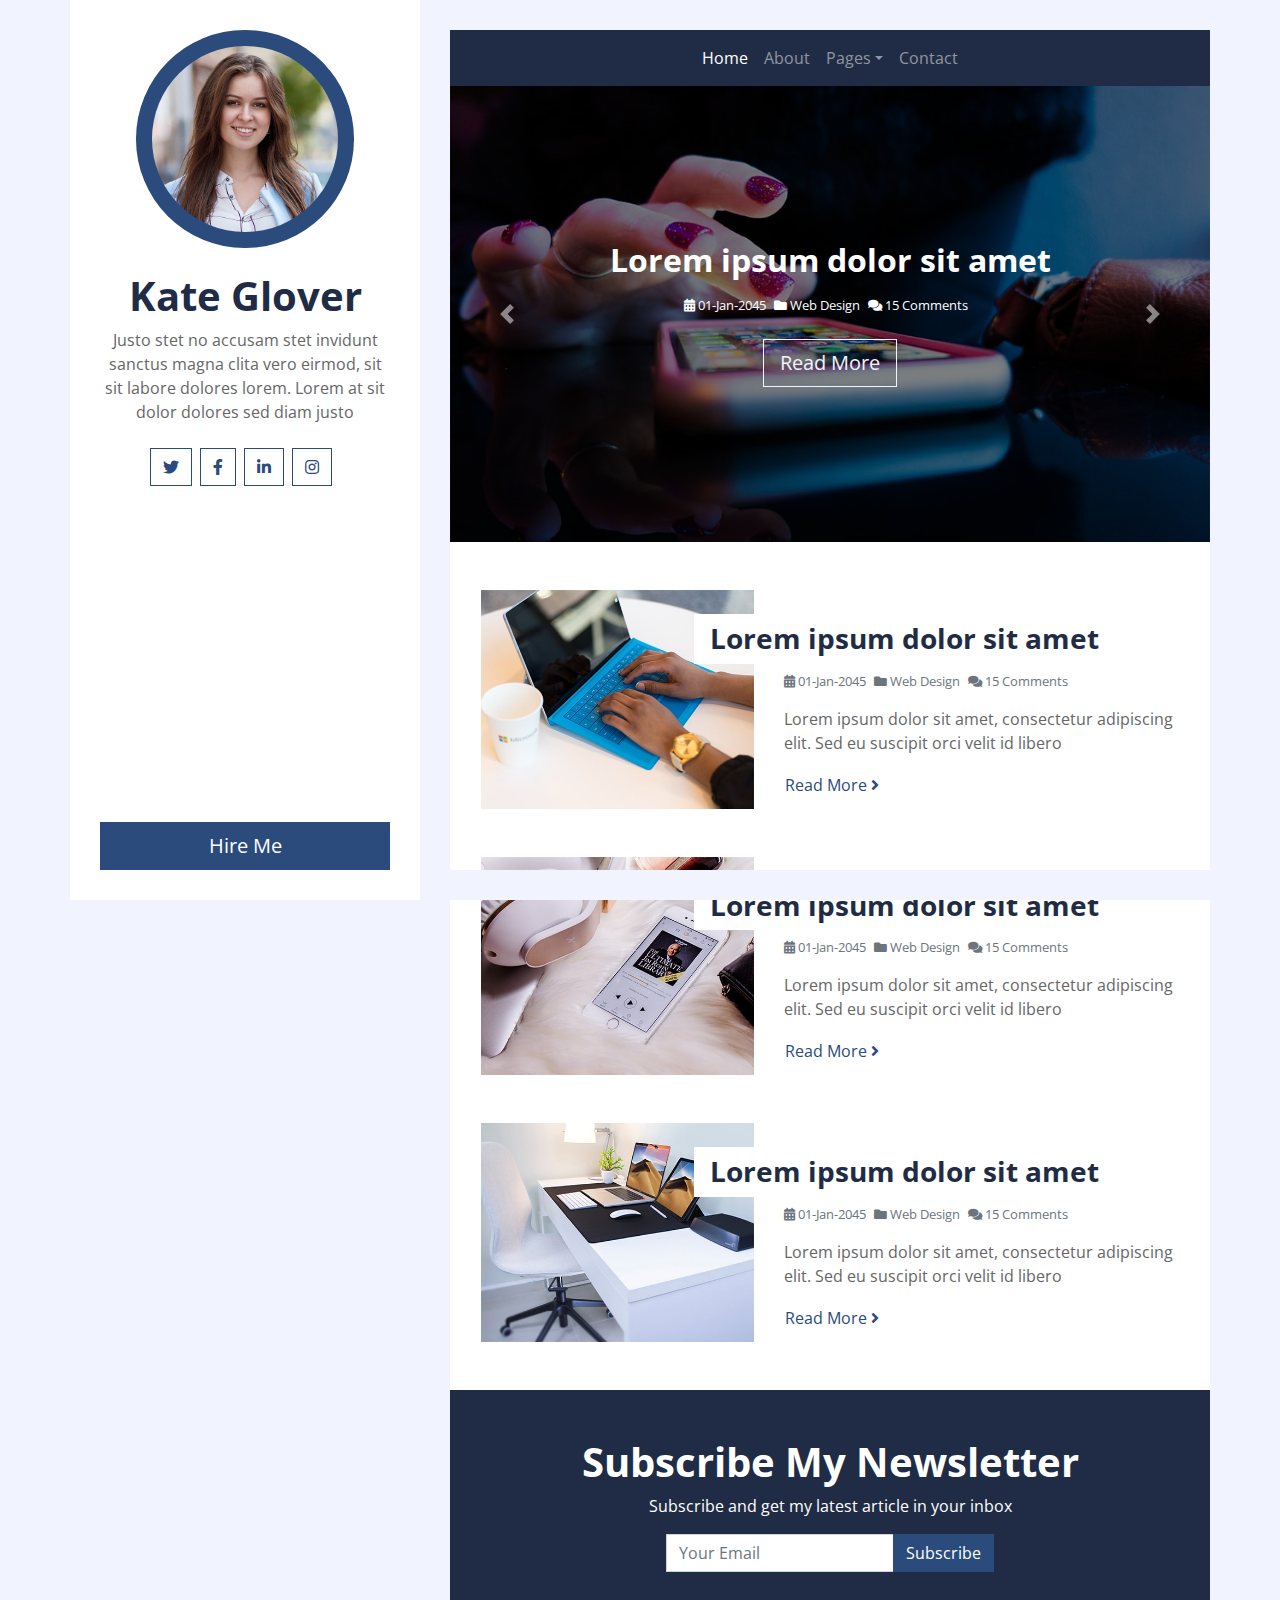
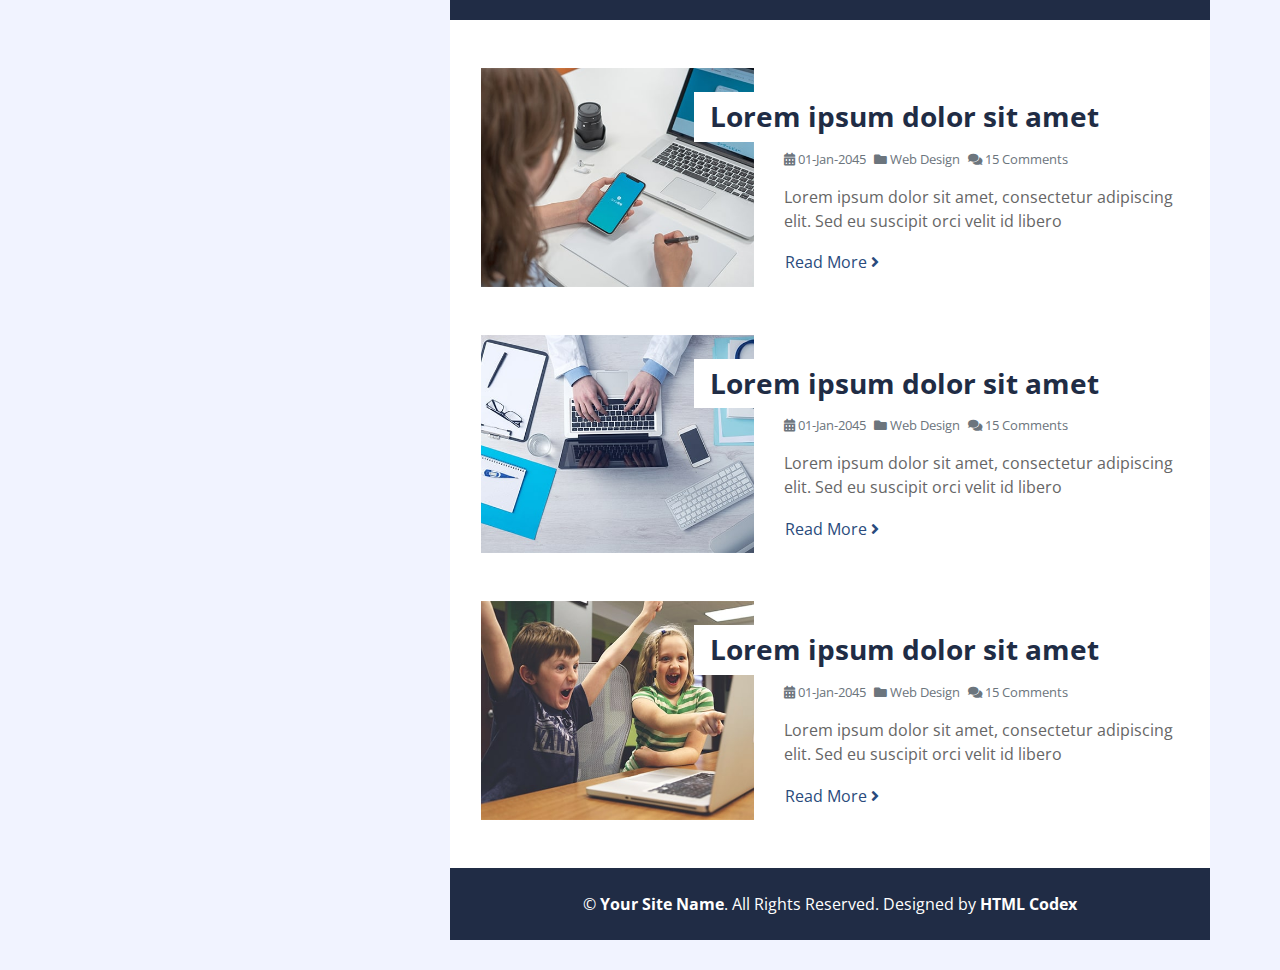
==== index.html @ 056e9a0b "Initial Commit" ====
<!DOCTYPE html>
<html lang="en">
    <head>
        <meta charset="utf-8">
        <title>Bloggy - Personal Blog Template</title>
        <meta content="width=device-width, initial-scale=1.0" name="viewport">
        <meta content="Free Website Template" name="keywords">
        <meta content="Free Website Template" name="description">

        <!-- Favicon -->
        <link href="img/favicon.ico" rel="icon">

        <!-- Google Fonts -->
        <link href="https://fonts.googleapis.com/css2?family=Open+Sans:300;400;600;700;800&display=swap" rel="stylesheet">

        <!-- Font Awesome -->
        <link href="https://cdnjs.cloudflare.com/ajax/libs/font-awesome/5.10.0/css/all.min.css" rel="stylesheet">

        <!-- Customized Bootstrap Stylesheet -->
        <link href="css/style.css" rel="stylesheet">
    </head>

    <body>
        <div class="wrapper">
            <div class="sidebar">
                <div class="sidebar-text d-flex flex-column h-100 justify-content-center text-center">
                    <img class="mx-auto d-block w-75 bg-primary img-fluid rounded-circle mb-4 p-3" src="img/profile.jpg" alt="Image">
                    <h1 class="font-weight-bold">Kate Glover</h1>
                    <p class="mb-4">
                        Justo stet no accusam stet invidunt sanctus magna clita vero eirmod, sit sit labore dolores lorem. Lorem at sit dolor dolores sed diam justo
                    </p>
                    <div class="d-flex justify-content-center mb-5">
                        <a class="btn btn-outline-primary mr-2" href="#"><i class="fab fa-twitter"></i></a>
                        <a class="btn btn-outline-primary mr-2" href="#"><i class="fab fa-facebook-f"></i></a>
                        <a class="btn btn-outline-primary mr-2" href="#"><i class="fab fa-linkedin-in"></i></a>
                        <a class="btn btn-outline-primary mr-2" href="#"><i class="fab fa-instagram"></i></a>
                    </div>
                    <a href="" class="btn btn-lg btn-block btn-primary mt-auto">Hire Me</a>
                </div>
                <div class="sidebar-icon d-flex flex-column h-100 justify-content-center text-right">
                    <i class="fas fa-2x fa-angle-double-right text-primary"></i>
                </div>
            </div>
            <div class="content">
                <!-- Navbar Start -->
                <div class="container p-0">
                    <nav class="navbar navbar-expand-lg bg-secondary navbar-dark">
                        <a href="" class="navbar-brand d-block d-lg-none">Navigation</a>
                        <button type="button" class="navbar-toggler" data-toggle="collapse" data-target="#navbarCollapse">
                            <span class="navbar-toggler-icon"></span>
                        </button>
                        <div class="collapse navbar-collapse justify-content-between" id="navbarCollapse">
                            <div class="navbar-nav m-auto">
                                <a href="index.html" class="nav-item nav-link active">Home</a>
                                <a href="about.html" class="nav-item nav-link">About</a>
                                <div class="nav-item dropdown">
                                    <a href="#" class="nav-link dropdown-toggle" data-toggle="dropdown">Pages</a>
                                    <div class="dropdown-menu">
                                        <a href="blog.html" class="dropdown-item">Blog Grid</a>
                                        <a href="single.html" class="dropdown-item">Blog Detail</a>
                                    </div>
                                </div>
                                <a href="contact.html" class="nav-item nav-link">Contact</a>
                            </div>
                        </div>
                    </nav>
                </div>
                <!-- Navbar End -->
                
                <!-- Carousel Start -->
                <div class="container p-0">
                    <div id="blog-carousel" class="carousel slide" data-ride="carousel">
                        <div class="carousel-inner">
                            <div class="carousel-item active">
                                <img class="w-100" src="img/carousel-1.jpg" alt="Image">
                                <div class="carousel-caption d-flex flex-column align-items-center justify-content-center">
                                    <h2 class="mb-3 text-white font-weight-bold">Lorem ipsum dolor sit amet</h2>
                                    <div class="d-flex text-white">
                                        <small class="mr-2"><i class="fa fa-calendar-alt"></i> 01-Jan-2045</small>
                                        <small class="mr-2"><i class="fa fa-folder"></i> Web Design</small>
                                        <small class="mr-2"><i class="fa fa-comments"></i> 15 Comments</small>
                                    </div>
                                    <a href="" class="btn btn-lg btn-outline-light mt-4">Read More</a>
                                </div>
                            </div>
                            <div class="carousel-item">
                                <img class="w-100" src="img/carousel-2.jpg" alt="Image">
                                <div class="carousel-caption d-flex flex-column align-items-center justify-content-center">
                                    <h2 class="text-white font-weight-bold">Lorem ipsum dolor sit amet</h2>
                                    <div class="d-flex">
                                        <small class="mr-2"><i class="fa fa-calendar-alt"></i> 01-Jan-2045</small>
                                        <small class="mr-2"><i class="fa fa-folder"></i> Web Design</small>
                                        <small class="mr-2"><i class="fa fa-comments"></i> 15 Comments</small>
                                    </div>
                                    <a href="" class="btn btn-lg btn-outline-light mt-4">Read More</a>
                                </div>
                            </div>
                            <div class="carousel-item">
                                <img class="w-100" src="img/carousel-3.jpg" alt="Image">
                                <div class="carousel-caption d-flex flex-column align-items-center justify-content-center">
                                    <h2 class="text-white font-weight-bold">Lorem ipsum dolor sit amet</h2>
                                    <div class="d-flex">
                                        <small class="mr-2"><i class="fa fa-calendar-alt"></i> 01-Jan-2045</small>
                                        <small class="mr-2"><i class="fa fa-folder"></i> Web Design</small>
                                        <small class="mr-2"><i class="fa fa-comments"></i> 15 Comments</small>
                                    </div>
                                    <a href="" class="btn btn-lg btn-outline-light mt-4">Read More</a>
                                </div>
                            </div>
                        </div>
                        <a class="carousel-control-prev" href="#blog-carousel" data-slide="prev">
                            <span class="carousel-control-prev-icon"></span>
                        </a>
                        <a class="carousel-control-next" href="#blog-carousel" data-slide="next">
                            <span class="carousel-control-next-icon"></span>
                        </a>
                    </div>
                </div>
                <!-- Carousel End -->
                
                
                <!-- Blog List Start -->
                <div class="container bg-white pt-5">
                    <div class="row blog-item px-3 pb-5">
                        <div class="col-md-5">
                            <img class="img-fluid mb-4 mb-md-0" src="img/blog-1.jpg" alt="Image">
                        </div>
                        <div class="col-md-7">
                            <h3 class="mt-md-4 px-md-3 mb-2 py-2 bg-white font-weight-bold">Lorem ipsum dolor sit amet</h3>
                            <div class="d-flex mb-3">
                                <small class="mr-2 text-muted"><i class="fa fa-calendar-alt"></i> 01-Jan-2045</small>
                                <small class="mr-2 text-muted"><i class="fa fa-folder"></i> Web Design</small>
                                <small class="mr-2 text-muted"><i class="fa fa-comments"></i> 15 Comments</small>
                            </div>
                            <p>
                                Lorem ipsum dolor sit amet, consectetur adipiscing elit. Sed eu suscipit orci velit id libero
                            </p>
                            <a class="btn btn-link p-0" href="">Read More <i class="fa fa-angle-right"></i></a>
                        </div>
                    </div>
                    <div class="row blog-item px-3 pb-5">
                        <div class="col-md-5">
                            <img class="img-fluid mb-4 mb-md-0" src="img/blog-2.jpg" alt="Image">
                        </div>
                        <div class="col-md-7">
                            <h3 class="mt-md-4 px-md-3 mb-2 py-2 bg-white font-weight-bold">Lorem ipsum dolor sit amet</h3>
                            <div class="d-flex mb-3">
                                <small class="mr-2 text-muted"><i class="fa fa-calendar-alt"></i> 01-Jan-2045</small>
                                <small class="mr-2 text-muted"><i class="fa fa-folder"></i> Web Design</small>
                                <small class="mr-2 text-muted"><i class="fa fa-comments"></i> 15 Comments</small>
                            </div>
                            <p>
                                Lorem ipsum dolor sit amet, consectetur adipiscing elit. Sed eu suscipit orci velit id libero
                            </p>
                            <a class="btn btn-link p-0" href="">Read More <i class="fa fa-angle-right"></i></a>
                        </div>
                    </div>
                    <div class="row blog-item px-3 pb-5">
                        <div class="col-md-5">
                            <img class="img-fluid mb-4 mb-md-0" src="img/blog-3.jpg" alt="Image">
                        </div>
                        <div class="col-md-7">
                            <h3 class="mt-md-4 px-md-3 mb-2 py-2 bg-white font-weight-bold">Lorem ipsum dolor sit amet</h3>
                            <div class="d-flex mb-3">
                                <small class="mr-2 text-muted"><i class="fa fa-calendar-alt"></i> 01-Jan-2045</small>
                                <small class="mr-2 text-muted"><i class="fa fa-folder"></i> Web Design</small>
                                <small class="mr-2 text-muted"><i class="fa fa-comments"></i> 15 Comments</small>
                            </div>
                            <p>
                                Lorem ipsum dolor sit amet, consectetur adipiscing elit. Sed eu suscipit orci velit id libero
                            </p>
                            <a class="btn btn-link p-0" href="">Read More <i class="fa fa-angle-right"></i></a>
                        </div>
                    </div>
                </div>
                <!-- Blog List End -->
                
                
                <!-- Subscribe Start -->
                <div class="container py-5 px-4 bg-secondary text-center">
                    <h1 class="text-white font-weight-bold">Subscribe My Newsletter</h1>
                    <p class="text-white">Subscribe and get my latest article in your inbox</p>
                    <form class="form-inline justify-content-center">
                        <div class="input-group">
                            <input type="text" class="form-control" placeholder="Your Email">
                            <div class="input-group-append">
                              <button class="btn btn-primary" type="submit">Subscribe</button>
                            </div>
                          </div>
                    </form>
                </div>
                <!-- Subscribe End -->
                
                
                <!-- Blog List Start -->
                <div class="container bg-white pt-5">
                    <div class="row blog-item px-3 pb-5">
                        <div class="col-md-5">
                            <img class="img-fluid mb-4 mb-md-0" src="img/blog-4.jpg" alt="Image">
                        </div>
                        <div class="col-md-7">
                            <h3 class="mt-md-4 px-md-3 mb-2 py-2 bg-white font-weight-bold">Lorem ipsum dolor sit amet</h3>
                            <div class="d-flex mb-3">
                                <small class="mr-2 text-muted"><i class="fa fa-calendar-alt"></i> 01-Jan-2045</small>
                                <small class="mr-2 text-muted"><i class="fa fa-folder"></i> Web Design</small>
                                <small class="mr-2 text-muted"><i class="fa fa-comments"></i> 15 Comments</small>
                            </div>
                            <p>
                                Lorem ipsum dolor sit amet, consectetur adipiscing elit. Sed eu suscipit orci velit id libero
                            </p>
                            <a class="btn btn-link p-0" href="">Read More <i class="fa fa-angle-right"></i></a>
                        </div>
                    </div>
                    <div class="row blog-item px-3 pb-5">
                        <div class="col-md-5">
                            <img class="img-fluid mb-4 mb-md-0" src="img/blog-5.jpg" alt="Image">
                        </div>
                        <div class="col-md-7">
                            <h3 class="mt-md-4 px-md-3 mb-2 py-2 bg-white font-weight-bold">Lorem ipsum dolor sit amet</h3>
                            <div class="d-flex mb-3">
                                <small class="mr-2 text-muted"><i class="fa fa-calendar-alt"></i> 01-Jan-2045</small>
                                <small class="mr-2 text-muted"><i class="fa fa-folder"></i> Web Design</small>
                                <small class="mr-2 text-muted"><i class="fa fa-comments"></i> 15 Comments</small>
                            </div>
                            <p>
                                Lorem ipsum dolor sit amet, consectetur adipiscing elit. Sed eu suscipit orci velit id libero
                            </p>
                            <a class="btn btn-link p-0" href="">Read More <i class="fa fa-angle-right"></i></a>
                        </div>
                    </div>
                    <div class="row blog-item px-3 pb-5">
                        <div class="col-md-5">
                            <img class="img-fluid mb-4 mb-md-0" src="img/blog-6.jpg" alt="Image">
                        </div>
                        <div class="col-md-7">
                            <h3 class="mt-md-4 px-md-3 mb-2 py-2 bg-white font-weight-bold">Lorem ipsum dolor sit amet</h3>
                            <div class="d-flex mb-3">
                                <small class="mr-2 text-muted"><i class="fa fa-calendar-alt"></i> 01-Jan-2045</small>
                                <small class="mr-2 text-muted"><i class="fa fa-folder"></i> Web Design</small>
                                <small class="mr-2 text-muted"><i class="fa fa-comments"></i> 15 Comments</small>
                            </div>
                            <p>
                                Lorem ipsum dolor sit amet, consectetur adipiscing elit. Sed eu suscipit orci velit id libero
                            </p>
                            <a class="btn btn-link p-0" href="">Read More <i class="fa fa-angle-right"></i></a>
                        </div>
                    </div>
                </div>
                <!-- Blog List End -->
                
                
                <!-- Footer Start -->
                <div class="container py-4 bg-secondary text-center">
                    <p class="m-0 text-white">
                        &copy; <a class="text-white font-weight-bold" href="#">Your Site Name</a>. All Rights Reserved. Designed by <a class="text-white font-weight-bold" href="https://htmlcodex.com">HTML Codex</a>
                    </p>
                </div>
                <!-- Footer End -->
            </div>
        </div>
        
        <!-- Back to Top -->
        <a href="#" class="back-to-top"><i class="fa fa-angle-double-up"></i></a>
        
        <!-- JavaScript Libraries -->
        <script src="https://code.jquery.com/jquery-3.4.1.min.js"></script>
        <script src="https://stackpath.bootstrapcdn.com/bootstrap/4.4.1/js/bootstrap.bundle.min.js"></script>
        <script src="lib/easing/easing.min.js"></script>
        <script src="lib/waypoints/waypoints.min.js"></script>

        <!-- Contact Javascript File -->
        <script src="mail/jqBootstrapValidation.min.js"></script>
        <script src="mail/contact.js"></script>

        <!-- Template Javascript -->
        <script src="js/main.js"></script>
    </body>
</html>
---- css/style.css ----
@charset "UTF-8";
/******* Bootstrap Theming ********/
/*!
 * Bootstrap v4.5.3 (https://getbootstrap.com/)
 * Copyright 2011-2020 The Bootstrap Authors
 * Copyright 2011-2020 Twitter, Inc.
 * Licensed under MIT (https://github.com/twbs/bootstrap/blob/main/LICENSE)
 */
:root {
  --blue: #007bff;
  --indigo: #6610f2;
  --purple: #6f42c1;
  --pink: #e83e8c;
  --red: #dc3545;
  --orange: #fd7e14;
  --yellow: #ffc107;
  --green: #28a745;
  --teal: #20c997;
  --cyan: #17a2b8;
  --white: #fff;
  --gray: #6c757d;
  --gray-dark: #343a40;
  --primary: #2A4B7C;
  --secondary: #202C45;
  --success: #28a745;
  --info: #17a2b8;
  --warning: #ffc107;
  --danger: #dc3545;
  --light: #f1f3ff;
  --dark: #343a40;
  --breakpoint-xs: 0;
  --breakpoint-sm: 576px;
  --breakpoint-md: 768px;
  --breakpoint-lg: 992px;
  --breakpoint-xl: 1200px;
  --font-family-sans-serif: -apple-system, BlinkMacSystemFont, "Segoe UI", Roboto, "Helvetica Neue", Arial, "Noto Sans", sans-serif, "Apple Color Emoji", "Segoe UI Emoji", "Segoe UI Symbol", "Noto Color Emoji";
  --font-family-monospace: SFMono-Regular, Menlo, Monaco, Consolas, "Liberation Mono", "Courier New", monospace;
}

*,
*::before,
*::after {
  box-sizing: border-box;
}

html {
  font-family: sans-serif;
  line-height: 1.15;
  -webkit-text-size-adjust: 100%;
  -webkit-tap-highlight-color: rgba(0, 0, 0, 0);
}

article, aside, figcaption, figure, footer, header, hgroup, main, nav, section {
  display: block;
}

body {
  margin: 0;
  font-family: "Open Sans", sans-serif;
  font-size: 1rem;
  font-weight: 400;
  line-height: 1.5;
  color: #666666;
  text-align: left;
  background-color: #f1f3ff;
}

[tabindex="-1"]:focus:not(:focus-visible) {
  outline: 0 !important;
}

hr {
  box-sizing: content-box;
  height: 0;
  overflow: visible;
}

h1, h2, h3, h4, h5, h6 {
  margin-top: 0;
  margin-bottom: 0.5rem;
}

p {
  margin-top: 0;
  margin-bottom: 1rem;
}

abbr[title],
abbr[data-original-title] {
  text-decoration: underline;
  text-decoration: underline dotted;
  cursor: help;
  border-bottom: 0;
  text-decoration-skip-ink: none;
}

address {
  margin-bottom: 1rem;
  font-style: normal;
  line-height: inherit;
}

ol,
ul,
dl {
  margin-top: 0;
  margin-bottom: 1rem;
}

ol ol,
ul ul,
ol ul,
ul ol {
  margin-bottom: 0;
}

dt {
  font-weight: 700;
}

dd {
  margin-bottom: 0.5rem;
  margin-left: 0;
}

blockquote {
  margin: 0 0 1rem;
}

b,
strong {
  font-weight: bolder;
}

small {
  font-size: 80%;
}

sub,
sup {
  position: relative;
  font-size: 75%;
  line-height: 0;
  vertical-align: baseline;
}

sub {
  bottom: -0.25em;
}

sup {
  top: -0.5em;
}

a {
  color: #2A4B7C;
  text-decoration: none;
  background-color: transparent;
}
a:hover {
  color: #172843;
  text-decoration: underline;
}

a:not([href]):not([class]) {
  color: inherit;
  text-decoration: none;
}
a:not([href]):not([class]):hover {
  color: inherit;
  text-decoration: none;
}

pre,
code,
kbd,
samp {
  font-family: SFMono-Regular, Menlo, Monaco, Consolas, "Liberation Mono", "Courier New", monospace;
  font-size: 1em;
}

pre {
  margin-top: 0;
  margin-bottom: 1rem;
  overflow: auto;
  -ms-overflow-style: scrollbar;
}

figure {
  margin: 0 0 1rem;
}

img {
  vertical-align: middle;
  border-style: none;
}

svg {
  overflow: hidden;
  vertical-align: middle;
}

table {
  border-collapse: collapse;
}

caption {
  padding-top: 0.75rem;
  padding-bottom: 0.75rem;
  color: #6c757d;
  text-align: left;
  caption-side: bottom;
}

th {
  text-align: inherit;
  text-align: -webkit-match-parent;
}

label {
  display: inline-block;
  margin-bottom: 0.5rem;
}

button {
  border-radius: 0;
}

button:focus {
  outline: 1px dotted;
  outline: 5px auto -webkit-focus-ring-color;
}

input,
button,
select,
optgroup,
textarea {
  margin: 0;
  font-family: inherit;
  font-size: inherit;
  line-height: inherit;
}

button,
input {
  overflow: visible;
}

button,
select {
  text-transform: none;
}

[role=button] {
  cursor: pointer;
}

select {
  word-wrap: normal;
}

button,
[type=button],
[type=reset],
[type=submit] {
  -webkit-appearance: button;
}

button:not(:disabled),
[type=button]:not(:disabled),
[type=reset]:not(:disabled),
[type=submit]:not(:disabled) {
  cursor: pointer;
}

button::-moz-focus-inner,
[type=button]::-moz-focus-inner,
[type=reset]::-moz-focus-inner,
[type=submit]::-moz-focus-inner {
  padding: 0;
  border-style: none;
}

input[type=radio],
input[type=checkbox] {
  box-sizing: border-box;
  padding: 0;
}

textarea {
  overflow: auto;
  resize: vertical;
}

fieldset {
  min-width: 0;
  padding: 0;
  margin: 0;
  border: 0;
}

legend {
  display: block;
  width: 100%;
  max-width: 100%;
  padding: 0;
  margin-bottom: 0.5rem;
  font-size: 1.5rem;
  line-height: inherit;
  color: inherit;
  white-space: normal;
}

progress {
  vertical-align: baseline;
}

[type=number]::-webkit-inner-spin-button,
[type=number]::-webkit-outer-spin-button {
  height: auto;
}

[type=search] {
  outline-offset: -2px;
  -webkit-appearance: none;
}

[type=search]::-webkit-search-decoration {
  -webkit-appearance: none;
}

::-webkit-file-upload-button {
  font: inherit;
  -webkit-appearance: button;
}

output {
  display: inline-block;
}

summary {
  display: list-item;
  cursor: pointer;
}

template {
  display: none;
}

[hidden] {
  display: none !important;
}

h1, h2, h3, h4, h5, h6,
.h1, .h2, .h3, .h4, .h5, .h6 {
  margin-bottom: 0.5rem;
  font-weight: 500;
  line-height: 1.2;
  color: #202C45;
}

h1, .h1 {
  font-size: 2.5rem;
}

h2, .h2 {
  font-size: 2rem;
}

h3, .h3 {
  font-size: 1.75rem;
}

h4, .h4 {
  font-size: 1.5rem;
}

h5, .h5 {
  font-size: 1.25rem;
}

h6, .h6 {
  font-size: 1rem;
}

.lead {
  font-size: 1.25rem;
  font-weight: 300;
}

.display-1 {
  font-size: 6rem;
  font-weight: 300;
  line-height: 1.2;
}

.display-2 {
  font-size: 5.5rem;
  font-weight: 300;
  line-height: 1.2;
}

.display-3 {
  font-size: 4.5rem;
  font-weight: 300;
  line-height: 1.2;
}

.display-4 {
  font-size: 3.5rem;
  font-weight: 300;
  line-height: 1.2;
}

hr {
  margin-top: 1rem;
  margin-bottom: 1rem;
  border: 0;
  border-top: 1px solid rgba(0, 0, 0, 0.1);
}

small,
.small {
  font-size: 80%;
  font-weight: 400;
}

mark,
.mark {
  padding: 0.2em;
  background-color: #fcf8e3;
}

.list-unstyled {
  padding-left: 0;
  list-style: none;
}

.list-inline {
  padding-left: 0;
  list-style: none;
}

.list-inline-item {
  display: inline-block;
}
.list-inline-item:not(:last-child) {
  margin-right: 0.5rem;
}

.initialism {
  font-size: 90%;
  text-transform: uppercase;
}

.blockquote {
  margin-bottom: 1rem;
  font-size: 1.25rem;
}

.blockquote-footer {
  display: block;
  font-size: 80%;
  color: #6c757d;
}
.blockquote-footer::before {
  content: "— ";
}

.img-fluid {
  max-width: 100%;
  height: auto;
}

.img-thumbnail {
  padding: 0.25rem;
  background-color: #f1f3ff;
  border: 1px solid #dee2e6;
  max-width: 100%;
  height: auto;
}

.figure {
  display: inline-block;
}

.figure-img {
  margin-bottom: 0.5rem;
  line-height: 1;
}

.figure-caption {
  font-size: 90%;
  color: #6c757d;
}

code {
  font-size: 87.5%;
  color: #e83e8c;
  word-wrap: break-word;
}
a > code {
  color: inherit;
}

kbd {
  padding: 0.2rem 0.4rem;
  font-size: 87.5%;
  color: #fff;
  background-color: #212529;
}
kbd kbd {
  padding: 0;
  font-size: 100%;
  font-weight: 700;
}

pre {
  display: block;
  font-size: 87.5%;
  color: #212529;
}
pre code {
  font-size: inherit;
  color: inherit;
  word-break: normal;
}

.pre-scrollable {
  max-height: 340px;
  overflow-y: scroll;
}

.container,
.container-fluid,
.container-xl,
.container-lg,
.container-md,
.container-sm {
  width: 100%;
  padding-right: 15px;
  padding-left: 15px;
  margin-right: auto;
  margin-left: auto;
}

@media (min-width: 576px) {
  .container-sm, .container {
    max-width: 540px;
  }
}
@media (min-width: 768px) {
  .container-md, .container-sm, .container {
    max-width: 720px;
  }
}
@media (min-width: 992px) {
  .container-lg, .container-md, .container-sm, .container {
    max-width: 960px;
  }
}
@media (min-width: 1200px) {
  .container-xl, .container-lg, .container-md, .container-sm, .container {
    max-width: 1140px;
  }
}
.row {
  display: flex;
  flex-wrap: wrap;
  margin-right: -15px;
  margin-left: -15px;
}

.no-gutters {
  margin-right: 0;
  margin-left: 0;
}
.no-gutters > .col,
.no-gutters > [class*=col-] {
  padding-right: 0;
  padding-left: 0;
}

.col-xl,
.col-xl-auto, .col-xl-12, .col-xl-11, .col-xl-10, .col-xl-9, .col-xl-8, .col-xl-7, .col-xl-6, .col-xl-5, .col-xl-4, .col-xl-3, .col-xl-2, .col-xl-1, .col-lg,
.col-lg-auto, .col-lg-12, .col-lg-11, .col-lg-10, .col-lg-9, .col-lg-8, .col-lg-7, .col-lg-6, .col-lg-5, .col-lg-4, .col-lg-3, .col-lg-2, .col-lg-1, .col-md,
.col-md-auto, .col-md-12, .col-md-11, .col-md-10, .col-md-9, .col-md-8, .col-md-7, .col-md-6, .col-md-5, .col-md-4, .col-md-3, .col-md-2, .col-md-1, .col-sm,
.col-sm-auto, .col-sm-12, .col-sm-11, .col-sm-10, .col-sm-9, .col-sm-8, .col-sm-7, .col-sm-6, .col-sm-5, .col-sm-4, .col-sm-3, .col-sm-2, .col-sm-1, .col,
.col-auto, .col-12, .col-11, .col-10, .col-9, .col-8, .col-7, .col-6, .col-5, .col-4, .col-3, .col-2, .col-1 {
  position: relative;
  width: 100%;
  padding-right: 15px;
  padding-left: 15px;
}

.col {
  flex-basis: 0;
  flex-grow: 1;
  max-width: 100%;
}

.row-cols-1 > * {
  flex: 0 0 100%;
  max-width: 100%;
}

.row-cols-2 > * {
  flex: 0 0 50%;
  max-width: 50%;
}

.row-cols-3 > * {
  flex: 0 0 33.3333333333%;
  max-width: 33.3333333333%;
}

.row-cols-4 > * {
  flex: 0 0 25%;
  max-width: 25%;
}

.row-cols-5 > * {
  flex: 0 0 20%;
  max-width: 20%;
}

.row-cols-6 > * {
  flex: 0 0 16.6666666667%;
  max-width: 16.6666666667%;
}

.col-auto {
  flex: 0 0 auto;
  width: auto;
  max-width: 100%;
}

.col-1 {
  flex: 0 0 8.3333333333%;
  max-width: 8.3333333333%;
}

.col-2 {
  flex: 0 0 16.6666666667%;
  max-width: 16.6666666667%;
}

.col-3 {
  flex: 0 0 25%;
  max-width: 25%;
}

.col-4 {
  flex: 0 0 33.3333333333%;
  max-width: 33.3333333333%;
}

.col-5 {
  flex: 0 0 41.6666666667%;
  max-width: 41.6666666667%;
}

.col-6 {
  flex: 0 0 50%;
  max-width: 50%;
}

.col-7 {
  flex: 0 0 58.3333333333%;
  max-width: 58.3333333333%;
}

.col-8 {
  flex: 0 0 66.6666666667%;
  max-width: 66.6666666667%;
}

.col-9 {
  flex: 0 0 75%;
  max-width: 75%;
}

.col-10 {
  flex: 0 0 83.3333333333%;
  max-width: 83.3333333333%;
}

.col-11 {
  flex: 0 0 91.6666666667%;
  max-width: 91.6666666667%;
}

.col-12 {
  flex: 0 0 100%;
  max-width: 100%;
}

.order-first {
  order: -1;
}

.order-last {
  order: 13;
}

.order-0 {
  order: 0;
}

.order-1 {
  order: 1;
}

.order-2 {
  order: 2;
}

.order-3 {
  order: 3;
}

.order-4 {
  order: 4;
}

.order-5 {
  order: 5;
}

.order-6 {
  order: 6;
}

.order-7 {
  order: 7;
}

.order-8 {
  order: 8;
}

.order-9 {
  order: 9;
}

.order-10 {
  order: 10;
}

.order-11 {
  order: 11;
}

.order-12 {
  order: 12;
}

.offset-1 {
  margin-left: 8.3333333333%;
}

.offset-2 {
  margin-left: 16.6666666667%;
}

.offset-3 {
  margin-left: 25%;
}

.offset-4 {
  margin-left: 33.3333333333%;
}

.offset-5 {
  margin-left: 41.6666666667%;
}

.offset-6 {
  margin-left: 50%;
}

.offset-7 {
  margin-left: 58.3333333333%;
}

.offset-8 {
  margin-left: 66.6666666667%;
}

.offset-9 {
  margin-left: 75%;
}

.offset-10 {
  margin-left: 83.3333333333%;
}

.offset-11 {
  margin-left: 91.6666666667%;
}

@media (min-width: 576px) {
  .col-sm {
    flex-basis: 0;
    flex-grow: 1;
    max-width: 100%;
  }

  .row-cols-sm-1 > * {
    flex: 0 0 100%;
    max-width: 100%;
  }

  .row-cols-sm-2 > * {
    flex: 0 0 50%;
    max-width: 50%;
  }

  .row-cols-sm-3 > * {
    flex: 0 0 33.3333333333%;
    max-width: 33.3333333333%;
  }

  .row-cols-sm-4 > * {
    flex: 0 0 25%;
    max-width: 25%;
  }

  .row-cols-sm-5 > * {
    flex: 0 0 20%;
    max-width: 20%;
  }

  .row-cols-sm-6 > * {
    flex: 0 0 16.6666666667%;
    max-width: 16.6666666667%;
  }

  .col-sm-auto {
    flex: 0 0 auto;
    width: auto;
    max-width: 100%;
  }

  .col-sm-1 {
    flex: 0 0 8.3333333333%;
    max-width: 8.3333333333%;
  }

  .col-sm-2 {
    flex: 0 0 16.6666666667%;
    max-width: 16.6666666667%;
  }

  .col-sm-3 {
    flex: 0 0 25%;
    max-width: 25%;
  }

  .col-sm-4 {
    flex: 0 0 33.3333333333%;
    max-width: 33.3333333333%;
  }

  .col-sm-5 {
    flex: 0 0 41.6666666667%;
    max-width: 41.6666666667%;
  }

  .col-sm-6 {
    flex: 0 0 50%;
    max-width: 50%;
  }

  .col-sm-7 {
    flex: 0 0 58.3333333333%;
    max-width: 58.3333333333%;
  }

  .col-sm-8 {
    flex: 0 0 66.6666666667%;
    max-width: 66.6666666667%;
  }

  .col-sm-9 {
    flex: 0 0 75%;
    max-width: 75%;
  }

  .col-sm-10 {
    flex: 0 0 83.3333333333%;
    max-width: 83.3333333333%;
  }

  .col-sm-11 {
    flex: 0 0 91.6666666667%;
    max-width: 91.6666666667%;
  }

  .col-sm-12 {
    flex: 0 0 100%;
    max-width: 100%;
  }

  .order-sm-first {
    order: -1;
  }

  .order-sm-last {
    order: 13;
  }

  .order-sm-0 {
    order: 0;
  }

  .order-sm-1 {
    order: 1;
  }

  .order-sm-2 {
    order: 2;
  }

  .order-sm-3 {
    order: 3;
  }

  .order-sm-4 {
    order: 4;
  }

  .order-sm-5 {
    order: 5;
  }

  .order-sm-6 {
    order: 6;
  }

  .order-sm-7 {
    order: 7;
  }

  .order-sm-8 {
    order: 8;
  }

  .order-sm-9 {
    order: 9;
  }

  .order-sm-10 {
    order: 10;
  }

  .order-sm-11 {
    order: 11;
  }

  .order-sm-12 {
    order: 12;
  }

  .offset-sm-0 {
    margin-left: 0;
  }

  .offset-sm-1 {
    margin-left: 8.3333333333%;
  }

  .offset-sm-2 {
    margin-left: 16.6666666667%;
  }

  .offset-sm-3 {
    margin-left: 25%;
  }

  .offset-sm-4 {
    margin-left: 33.3333333333%;
  }

  .offset-sm-5 {
    margin-left: 41.6666666667%;
  }

  .offset-sm-6 {
    margin-left: 50%;
  }

  .offset-sm-7 {
    margin-left: 58.3333333333%;
  }

  .offset-sm-8 {
    margin-left: 66.6666666667%;
  }

  .offset-sm-9 {
    margin-left: 75%;
  }

  .offset-sm-10 {
    margin-left: 83.3333333333%;
  }

  .offset-sm-11 {
    margin-left: 91.6666666667%;
  }
}
@media (min-width: 768px) {
  .col-md {
    flex-basis: 0;
    flex-grow: 1;
    max-width: 100%;
  }

  .row-cols-md-1 > * {
    flex: 0 0 100%;
    max-width: 100%;
  }

  .row-cols-md-2 > * {
    flex: 0 0 50%;
    max-width: 50%;
  }

  .row-cols-md-3 > * {
    flex: 0 0 33.3333333333%;
    max-width: 33.3333333333%;
  }

  .row-cols-md-4 > * {
    flex: 0 0 25%;
    max-width: 25%;
  }

  .row-cols-md-5 > * {
    flex: 0 0 20%;
    max-width: 20%;
  }

  .row-cols-md-6 > * {
    flex: 0 0 16.6666666667%;
    max-width: 16.6666666667%;
  }

  .col-md-auto {
    flex: 0 0 auto;
    width: auto;
    max-width: 100%;
  }

  .col-md-1 {
    flex: 0 0 8.3333333333%;
    max-width: 8.3333333333%;
  }

  .col-md-2 {
    flex: 0 0 16.6666666667%;
    max-width: 16.6666666667%;
  }

  .col-md-3 {
    flex: 0 0 25%;
    max-width: 25%;
  }

  .col-md-4 {
    flex: 0 0 33.3333333333%;
    max-width: 33.3333333333%;
  }

  .col-md-5 {
    flex: 0 0 41.6666666667%;
    max-width: 41.6666666667%;
  }

  .col-md-6 {
    flex: 0 0 50%;
    max-width: 50%;
  }

  .col-md-7 {
    flex: 0 0 58.3333333333%;
    max-width: 58.3333333333%;
  }

  .col-md-8 {
    flex: 0 0 66.6666666667%;
    max-width: 66.6666666667%;
  }

  .col-md-9 {
    flex: 0 0 75%;
    max-width: 75%;
  }

  .col-md-10 {
    flex: 0 0 83.3333333333%;
    max-width: 83.3333333333%;
  }

  .col-md-11 {
    flex: 0 0 91.6666666667%;
    max-width: 91.6666666667%;
  }

  .col-md-12 {
    flex: 0 0 100%;
    max-width: 100%;
  }

  .order-md-first {
    order: -1;
  }

  .order-md-last {
    order: 13;
  }

  .order-md-0 {
    order: 0;
  }

  .order-md-1 {
    order: 1;
  }

  .order-md-2 {
    order: 2;
  }

  .order-md-3 {
    order: 3;
  }

  .order-md-4 {
    order: 4;
  }

  .order-md-5 {
    order: 5;
  }

  .order-md-6 {
    order: 6;
  }

  .order-md-7 {
    order: 7;
  }

  .order-md-8 {
    order: 8;
  }

  .order-md-9 {
    order: 9;
  }

  .order-md-10 {
    order: 10;
  }

  .order-md-11 {
    order: 11;
  }

  .order-md-12 {
    order: 12;
  }

  .offset-md-0 {
    margin-left: 0;
  }

  .offset-md-1 {
    margin-left: 8.3333333333%;
  }

  .offset-md-2 {
    margin-left: 16.6666666667%;
  }

  .offset-md-3 {
    margin-left: 25%;
  }

  .offset-md-4 {
    margin-left: 33.3333333333%;
  }

  .offset-md-5 {
    margin-left: 41.6666666667%;
  }

  .offset-md-6 {
    margin-left: 50%;
  }

  .offset-md-7 {
    margin-left: 58.3333333333%;
  }

  .offset-md-8 {
    margin-left: 66.6666666667%;
  }

  .offset-md-9 {
    margin-left: 75%;
  }

  .offset-md-10 {
    margin-left: 83.3333333333%;
  }

  .offset-md-11 {
    margin-left: 91.6666666667%;
  }
}
@media (min-width: 992px) {
  .col-lg {
    flex-basis: 0;
    flex-grow: 1;
    max-width: 100%;
  }

  .row-cols-lg-1 > * {
    flex: 0 0 100%;
    max-width: 100%;
  }

  .row-cols-lg-2 > * {
    flex: 0 0 50%;
    max-width: 50%;
  }

  .row-cols-lg-3 > * {
    flex: 0 0 33.3333333333%;
    max-width: 33.3333333333%;
  }

  .row-cols-lg-4 > * {
    flex: 0 0 25%;
    max-width: 25%;
  }

  .row-cols-lg-5 > * {
    flex: 0 0 20%;
    max-width: 20%;
  }

  .row-cols-lg-6 > * {
    flex: 0 0 16.6666666667%;
    max-width: 16.6666666667%;
  }

  .col-lg-auto {
    flex: 0 0 auto;
    width: auto;
    max-width: 100%;
  }

  .col-lg-1 {
    flex: 0 0 8.3333333333%;
    max-width: 8.3333333333%;
  }

  .col-lg-2 {
    flex: 0 0 16.6666666667%;
    max-width: 16.6666666667%;
  }

  .col-lg-3 {
    flex: 0 0 25%;
    max-width: 25%;
  }

  .col-lg-4 {
    flex: 0 0 33.3333333333%;
    max-width: 33.3333333333%;
  }

  .col-lg-5 {
    flex: 0 0 41.6666666667%;
    max-width: 41.6666666667%;
  }

  .col-lg-6 {
    flex: 0 0 50%;
    max-width: 50%;
  }

  .col-lg-7 {
    flex: 0 0 58.3333333333%;
    max-width: 58.3333333333%;
  }

  .col-lg-8 {
    flex: 0 0 66.6666666667%;
    max-width: 66.6666666667%;
  }

  .col-lg-9 {
    flex: 0 0 75%;
    max-width: 75%;
  }

  .col-lg-10 {
    flex: 0 0 83.3333333333%;
    max-width: 83.3333333333%;
  }

  .col-lg-11 {
    flex: 0 0 91.6666666667%;
    max-width: 91.6666666667%;
  }

  .col-lg-12 {
    flex: 0 0 100%;
    max-width: 100%;
  }

  .order-lg-first {
    order: -1;
  }

  .order-lg-last {
    order: 13;
  }

  .order-lg-0 {
    order: 0;
  }

  .order-lg-1 {
    order: 1;
  }

  .order-lg-2 {
    order: 2;
  }

  .order-lg-3 {
    order: 3;
  }

  .order-lg-4 {
    order: 4;
  }

  .order-lg-5 {
    order: 5;
  }

  .order-lg-6 {
    order: 6;
  }

  .order-lg-7 {
    order: 7;
  }

  .order-lg-8 {
    order: 8;
  }

  .order-lg-9 {
    order: 9;
  }

  .order-lg-10 {
    order: 10;
  }

  .order-lg-11 {
    order: 11;
  }

  .order-lg-12 {
    order: 12;
  }

  .offset-lg-0 {
    margin-left: 0;
  }

  .offset-lg-1 {
    margin-left: 8.3333333333%;
  }

  .offset-lg-2 {
    margin-left: 16.6666666667%;
  }

  .offset-lg-3 {
    margin-left: 25%;
  }

  .offset-lg-4 {
    margin-left: 33.3333333333%;
  }

  .offset-lg-5 {
    margin-left: 41.6666666667%;
  }

  .offset-lg-6 {
    margin-left: 50%;
  }

  .offset-lg-7 {
    margin-left: 58.3333333333%;
  }

  .offset-lg-8 {
    margin-left: 66.6666666667%;
  }

  .offset-lg-9 {
    margin-left: 75%;
  }

  .offset-lg-10 {
    margin-left: 83.3333333333%;
  }

  .offset-lg-11 {
    margin-left: 91.6666666667%;
  }
}
@media (min-width: 1200px) {
  .col-xl {
    flex-basis: 0;
    flex-grow: 1;
    max-width: 100%;
  }

  .row-cols-xl-1 > * {
    flex: 0 0 100%;
    max-width: 100%;
  }

  .row-cols-xl-2 > * {
    flex: 0 0 50%;
    max-width: 50%;
  }

  .row-cols-xl-3 > * {
    flex: 0 0 33.3333333333%;
    max-width: 33.3333333333%;
  }

  .row-cols-xl-4 > * {
    flex: 0 0 25%;
    max-width: 25%;
  }

  .row-cols-xl-5 > * {
    flex: 0 0 20%;
    max-width: 20%;
  }

  .row-cols-xl-6 > * {
    flex: 0 0 16.6666666667%;
    max-width: 16.6666666667%;
  }

  .col-xl-auto {
    flex: 0 0 auto;
    width: auto;
    max-width: 100%;
  }

  .col-xl-1 {
    flex: 0 0 8.3333333333%;
    max-width: 8.3333333333%;
  }

  .col-xl-2 {
    flex: 0 0 16.6666666667%;
    max-width: 16.6666666667%;
  }

  .col-xl-3 {
    flex: 0 0 25%;
    max-width: 25%;
  }

  .col-xl-4 {
    flex: 0 0 33.3333333333%;
    max-width: 33.3333333333%;
  }

  .col-xl-5 {
    flex: 0 0 41.6666666667%;
    max-width: 41.6666666667%;
  }

  .col-xl-6 {
    flex: 0 0 50%;
    max-width: 50%;
  }

  .col-xl-7 {
    flex: 0 0 58.3333333333%;
    max-width: 58.3333333333%;
  }

  .col-xl-8 {
    flex: 0 0 66.6666666667%;
    max-width: 66.6666666667%;
  }

  .col-xl-9 {
    flex: 0 0 75%;
    max-width: 75%;
  }

  .col-xl-10 {
    flex: 0 0 83.3333333333%;
    max-width: 83.3333333333%;
  }

  .col-xl-11 {
    flex: 0 0 91.6666666667%;
    max-width: 91.6666666667%;
  }

  .col-xl-12 {
    flex: 0 0 100%;
    max-width: 100%;
  }

  .order-xl-first {
    order: -1;
  }

  .order-xl-last {
    order: 13;
  }

  .order-xl-0 {
    order: 0;
  }

  .order-xl-1 {
    order: 1;
  }

  .order-xl-2 {
    order: 2;
  }

  .order-xl-3 {
    order: 3;
  }

  .order-xl-4 {
    order: 4;
  }

  .order-xl-5 {
    order: 5;
  }

  .order-xl-6 {
    order: 6;
  }

  .order-xl-7 {
    order: 7;
  }

  .order-xl-8 {
    order: 8;
  }

  .order-xl-9 {
    order: 9;
  }

  .order-xl-10 {
    order: 10;
  }

  .order-xl-11 {
    order: 11;
  }

  .order-xl-12 {
    order: 12;
  }

  .offset-xl-0 {
    margin-left: 0;
  }

  .offset-xl-1 {
    margin-left: 8.3333333333%;
  }

  .offset-xl-2 {
    margin-left: 16.6666666667%;
  }

  .offset-xl-3 {
    margin-left: 25%;
  }

  .offset-xl-4 {
    margin-left: 33.3333333333%;
  }

  .offset-xl-5 {
    margin-left: 41.6666666667%;
  }

  .offset-xl-6 {
    margin-left: 50%;
  }

  .offset-xl-7 {
    margin-left: 58.3333333333%;
  }

  .offset-xl-8 {
    margin-left: 66.6666666667%;
  }

  .offset-xl-9 {
    margin-left: 75%;
  }

  .offset-xl-10 {
    margin-left: 83.3333333333%;
  }

  .offset-xl-11 {
    margin-left: 91.6666666667%;
  }
}
.table {
  width: 100%;
  margin-bottom: 1rem;
  color: #666666;
}
.table th,
.table td {
  padding: 0.75rem;
  vertical-align: top;
  border-top: 1px solid #dee2e6;
}
.table thead th {
  vertical-align: bottom;
  border-bottom: 2px solid #dee2e6;
}
.table tbody + tbody {
  border-top: 2px solid #dee2e6;
}

.table-sm th,
.table-sm td {
  padding: 0.3rem;
}

.table-bordered {
  border: 1px solid #dee2e6;
}
.table-bordered th,
.table-bordered td {
  border: 1px solid #dee2e6;
}
.table-bordered thead th,
.table-bordered thead td {
  border-bottom-width: 2px;
}

.table-borderless th,
.table-borderless td,
.table-borderless thead th,
.table-borderless tbody + tbody {
  border: 0;
}

.table-striped tbody tr:nth-of-type(odd) {
  background-color: rgba(0, 0, 0, 0.05);
}

.table-hover tbody tr:hover {
  color: #666666;
  background-color: rgba(0, 0, 0, 0.075);
}

.table-primary,
.table-primary > th,
.table-primary > td {
  background-color: #c3cdda;
}
.table-primary th,
.table-primary td,
.table-primary thead th,
.table-primary tbody + tbody {
  border-color: #90a1bb;
}

.table-hover .table-primary:hover {
  background-color: #b3c0d0;
}
.table-hover .table-primary:hover > td,
.table-hover .table-primary:hover > th {
  background-color: #b3c0d0;
}

.table-secondary,
.table-secondary > th,
.table-secondary > td {
  background-color: #c1c4cb;
}
.table-secondary th,
.table-secondary td,
.table-secondary thead th,
.table-secondary tbody + tbody {
  border-color: #8b919e;
}

.table-hover .table-secondary:hover {
  background-color: #b3b7bf;
}
.table-hover .table-secondary:hover > td,
.table-hover .table-secondary:hover > th {
  background-color: #b3b7bf;
}

.table-success,
.table-success > th,
.table-success > td {
  background-color: #c3e6cb;
}
.table-success th,
.table-success td,
.table-success thead th,
.table-success tbody + tbody {
  border-color: #8fd19e;
}

.table-hover .table-success:hover {
  background-color: #b1dfbb;
}
.table-hover .table-success:hover > td,
.table-hover .table-success:hover > th {
  background-color: #b1dfbb;
}

.table-info,
.table-info > th,
.table-info > td {
  background-color: #bee5eb;
}
.table-info th,
.table-info td,
.table-info thead th,
.table-info tbody + tbody {
  border-color: #86cfda;
}

.table-hover .table-info:hover {
  background-color: #abdde5;
}
.table-hover .table-info:hover > td,
.table-hover .table-info:hover > th {
  background-color: #abdde5;
}

.table-warning,
.table-warning > th,
.table-warning > td {
  background-color: #ffeeba;
}
.table-warning th,
.table-warning td,
.table-warning thead th,
.table-warning tbody + tbody {
  border-color: #ffdf7e;
}

.table-hover .table-warning:hover {
  background-color: #ffe8a1;
}
.table-hover .table-warning:hover > td,
.table-hover .table-warning:hover > th {
  background-color: #ffe8a1;
}

.table-danger,
.table-danger > th,
.table-danger > td {
  background-color: #f5c6cb;
}
.table-danger th,
.table-danger td,
.table-danger thead th,
.table-danger tbody + tbody {
  border-color: #ed969e;
}

.table-hover .table-danger:hover {
  background-color: #f1b0b7;
}
.table-hover .table-danger:hover > td,
.table-hover .table-danger:hover > th {
  background-color: #f1b0b7;
}

.table-light,
.table-light > th,
.table-light > td {
  background-color: #fbfcff;
}
.table-light th,
.table-light td,
.table-light thead th,
.table-light tbody + tbody {
  border-color: #f8f9ff;
}

.table-hover .table-light:hover {
  background-color: #e2e9ff;
}
.table-hover .table-light:hover > td,
.table-hover .table-light:hover > th {
  background-color: #e2e9ff;
}

.table-dark,
.table-dark > th,
.table-dark > td {
  background-color: #c6c8ca;
}
.table-dark th,
.table-dark td,
.table-dark thead th,
.table-dark tbody + tbody {
  border-color: #95999c;
}

.table-hover .table-dark:hover {
  background-color: #b9bbbe;
}
.table-hover .table-dark:hover > td,
.table-hover .table-dark:hover > th {
  background-color: #b9bbbe;
}

.table-active,
.table-active > th,
.table-active > td {
  background-color: rgba(0, 0, 0, 0.075);
}

.table-hover .table-active:hover {
  background-color: rgba(0, 0, 0, 0.075);
}
.table-hover .table-active:hover > td,
.table-hover .table-active:hover > th {
  background-color: rgba(0, 0, 0, 0.075);
}

.table .thead-dark th {
  color: #fff;
  background-color: #343a40;
  border-color: #454d55;
}
.table .thead-light th {
  color: #495057;
  background-color: #e9ecef;
  border-color: #dee2e6;
}

.table-dark {
  color: #fff;
  background-color: #343a40;
}
.table-dark th,
.table-dark td,
.table-dark thead th {
  border-color: #454d55;
}
.table-dark.table-bordered {
  border: 0;
}
.table-dark.table-striped tbody tr:nth-of-type(odd) {
  background-color: rgba(255, 255, 255, 0.05);
}
.table-dark.table-hover tbody tr:hover {
  color: #fff;
  background-color: rgba(255, 255, 255, 0.075);
}

@media (max-width: 575.98px) {
  .table-responsive-sm {
    display: block;
    width: 100%;
    overflow-x: auto;
    -webkit-overflow-scrolling: touch;
  }
  .table-responsive-sm > .table-bordered {
    border: 0;
  }
}
@media (max-width: 767.98px) {
  .table-responsive-md {
    display: block;
    width: 100%;
    overflow-x: auto;
    -webkit-overflow-scrolling: touch;
  }
  .table-responsive-md > .table-bordered {
    border: 0;
  }
}
@media (max-width: 991.98px) {
  .table-responsive-lg {
    display: block;
    width: 100%;
    overflow-x: auto;
    -webkit-overflow-scrolling: touch;
  }
  .table-responsive-lg > .table-bordered {
    border: 0;
  }
}
@media (max-width: 1199.98px) {
  .table-responsive-xl {
    display: block;
    width: 100%;
    overflow-x: auto;
    -webkit-overflow-scrolling: touch;
  }
  .table-responsive-xl > .table-bordered {
    border: 0;
  }
}
.table-responsive {
  display: block;
  width: 100%;
  overflow-x: auto;
  -webkit-overflow-scrolling: touch;
}
.table-responsive > .table-bordered {
  border: 0;
}

.form-control {
  display: block;
  width: 100%;
  height: calc(1.5em + 0.75rem + 2px);
  padding: 0.375rem 0.75rem;
  font-size: 1rem;
  font-weight: 400;
  line-height: 1.5;
  color: #495057;
  background-color: #fff;
  background-clip: padding-box;
  border: 1px solid #ced4da;
  border-radius: 0;
  transition: border-color 0.15s ease-in-out, box-shadow 0.15s ease-in-out;
}
@media (prefers-reduced-motion: reduce) {
  .form-control {
    transition: none;
  }
}
.form-control::-ms-expand {
  background-color: transparent;
  border: 0;
}
.form-control:-moz-focusring {
  color: transparent;
  text-shadow: 0 0 0 #495057;
}
.form-control:focus {
  color: #495057;
  background-color: #fff;
  border-color: #5d88c8;
  outline: 0;
  box-shadow: 0 0 0 0.2rem rgba(42, 75, 124, 0.25);
}
.form-control::placeholder {
  color: #6c757d;
  opacity: 1;
}
.form-control:disabled, .form-control[readonly] {
  background-color: #e9ecef;
  opacity: 1;
}

input[type=date].form-control,
input[type=time].form-control,
input[type=datetime-local].form-control,
input[type=month].form-control {
  appearance: none;
}

select.form-control:focus::-ms-value {
  color: #495057;
  background-color: #fff;
}

.form-control-file,
.form-control-range {
  display: block;
  width: 100%;
}

.col-form-label {
  padding-top: calc(0.375rem + 1px);
  padding-bottom: calc(0.375rem + 1px);
  margin-bottom: 0;
  font-size: inherit;
  line-height: 1.5;
}

.col-form-label-lg {
  padding-top: calc(0.5rem + 1px);
  padding-bottom: calc(0.5rem + 1px);
  font-size: 1.25rem;
  line-height: 1.5;
}

.col-form-label-sm {
  padding-top: calc(0.25rem + 1px);
  padding-bottom: calc(0.25rem + 1px);
  font-size: 0.875rem;
  line-height: 1.5;
}

.form-control-plaintext {
  display: block;
  width: 100%;
  padding: 0.375rem 0;
  margin-bottom: 0;
  font-size: 1rem;
  line-height: 1.5;
  color: #666666;
  background-color: transparent;
  border: solid transparent;
  border-width: 1px 0;
}
.form-control-plaintext.form-control-sm, .form-control-plaintext.form-control-lg {
  padding-right: 0;
  padding-left: 0;
}

.form-control-sm {
  height: calc(1.5em + 0.5rem + 2px);
  padding: 0.25rem 0.5rem;
  font-size: 0.875rem;
  line-height: 1.5;
}

.form-control-lg {
  height: calc(1.5em + 1rem + 2px);
  padding: 0.5rem 1rem;
  font-size: 1.25rem;
  line-height: 1.5;
}

select.form-control[size], select.form-control[multiple] {
  height: auto;
}

textarea.form-control {
  height: auto;
}

.form-group {
  margin-bottom: 1rem;
}

.form-text {
  display: block;
  margin-top: 0.25rem;
}

.form-row {
  display: flex;
  flex-wrap: wrap;
  margin-right: -5px;
  margin-left: -5px;
}
.form-row > .col,
.form-row > [class*=col-] {
  padding-right: 5px;
  padding-left: 5px;
}

.form-check {
  position: relative;
  display: block;
  padding-left: 1.25rem;
}

.form-check-input {
  position: absolute;
  margin-top: 0.3rem;
  margin-left: -1.25rem;
}
.form-check-input[disabled] ~ .form-check-label, .form-check-input:disabled ~ .form-check-label {
  color: #6c757d;
}

.form-check-label {
  margin-bottom: 0;
}

.form-check-inline {
  display: inline-flex;
  align-items: center;
  padding-left: 0;
  margin-right: 0.75rem;
}
.form-check-inline .form-check-input {
  position: static;
  margin-top: 0;
  margin-right: 0.3125rem;
  margin-left: 0;
}

.valid-feedback {
  display: none;
  width: 100%;
  margin-top: 0.25rem;
  font-size: 80%;
  color: #28a745;
}

.valid-tooltip {
  position: absolute;
  top: 100%;
  left: 0;
  z-index: 5;
  display: none;
  max-width: 100%;
  padding: 0.25rem 0.5rem;
  margin-top: 0.1rem;
  font-size: 0.875rem;
  line-height: 1.5;
  color: #fff;
  background-color: rgba(40, 167, 69, 0.9);
}

.was-validated :valid ~ .valid-feedback,
.was-validated :valid ~ .valid-tooltip,
.is-valid ~ .valid-feedback,
.is-valid ~ .valid-tooltip {
  display: block;
}

.was-validated .form-control:valid, .form-control.is-valid {
  border-color: #28a745;
  padding-right: calc(1.5em + 0.75rem);
  background-image: url("data:image/svg+xml,%3csvg xmlns='http://www.w3.org/2000/svg' width='8' height='8' viewBox='0 0 8 8'%3e%3cpath fill='%2328a745' d='M2.3 6.73L.6 4.53c-.4-1.04.46-1.4 1.1-.8l1.1 1.4 3.4-3.8c.6-.63 1.6-.27 1.2.7l-4 4.6c-.43.5-.8.4-1.1.1z'/%3e%3c/svg%3e");
  background-repeat: no-repeat;
  background-position: right calc(0.375em + 0.1875rem) center;
  background-size: calc(0.75em + 0.375rem) calc(0.75em + 0.375rem);
}
.was-validated .form-control:valid:focus, .form-control.is-valid:focus {
  border-color: #28a745;
  box-shadow: 0 0 0 0.2rem rgba(40, 167, 69, 0.25);
}

.was-validated textarea.form-control:valid, textarea.form-control.is-valid {
  padding-right: calc(1.5em + 0.75rem);
  background-position: top calc(0.375em + 0.1875rem) right calc(0.375em + 0.1875rem);
}

.was-validated .custom-select:valid, .custom-select.is-valid {
  border-color: #28a745;
  padding-right: calc(0.75em + 2.3125rem);
  background: url("data:image/svg+xml,%3csvg xmlns='http://www.w3.org/2000/svg' width='4' height='5' viewBox='0 0 4 5'%3e%3cpath fill='%23343a40' d='M2 0L0 2h4zm0 5L0 3h4z'/%3e%3c/svg%3e") no-repeat right 0.75rem center/8px 10px, url("data:image/svg+xml,%3csvg xmlns='http://www.w3.org/2000/svg' width='8' height='8' viewBox='0 0 8 8'%3e%3cpath fill='%2328a745' d='M2.3 6.73L.6 4.53c-.4-1.04.46-1.4 1.1-.8l1.1 1.4 3.4-3.8c.6-.63 1.6-.27 1.2.7l-4 4.6c-.43.5-.8.4-1.1.1z'/%3e%3c/svg%3e") #fff no-repeat center right 1.75rem/calc(0.75em + 0.375rem) calc(0.75em + 0.375rem);
}
.was-validated .custom-select:valid:focus, .custom-select.is-valid:focus {
  border-color: #28a745;
  box-shadow: 0 0 0 0.2rem rgba(40, 167, 69, 0.25);
}

.was-validated .form-check-input:valid ~ .form-check-label, .form-check-input.is-valid ~ .form-check-label {
  color: #28a745;
}
.was-validated .form-check-input:valid ~ .valid-feedback,
.was-validated .form-check-input:valid ~ .valid-tooltip, .form-check-input.is-valid ~ .valid-feedback,
.form-check-input.is-valid ~ .valid-tooltip {
  display: block;
}

.was-validated .custom-control-input:valid ~ .custom-control-label, .custom-control-input.is-valid ~ .custom-control-label {
  color: #28a745;
}
.was-validated .custom-control-input:valid ~ .custom-control-label::before, .custom-control-input.is-valid ~ .custom-control-label::before {
  border-color: #28a745;
}
.was-validated .custom-control-input:valid:checked ~ .custom-control-label::before, .custom-control-input.is-valid:checked ~ .custom-control-label::before {
  border-color: #34ce57;
  background-color: #34ce57;
}
.was-validated .custom-control-input:valid:focus ~ .custom-control-label::before, .custom-control-input.is-valid:focus ~ .custom-control-label::before {
  box-shadow: 0 0 0 0.2rem rgba(40, 167, 69, 0.25);
}
.was-validated .custom-control-input:valid:focus:not(:checked) ~ .custom-control-label::before, .custom-control-input.is-valid:focus:not(:checked) ~ .custom-control-label::before {
  border-color: #28a745;
}

.was-validated .custom-file-input:valid ~ .custom-file-label, .custom-file-input.is-valid ~ .custom-file-label {
  border-color: #28a745;
}
.was-validated .custom-file-input:valid:focus ~ .custom-file-label, .custom-file-input.is-valid:focus ~ .custom-file-label {
  border-color: #28a745;
  box-shadow: 0 0 0 0.2rem rgba(40, 167, 69, 0.25);
}

.invalid-feedback {
  display: none;
  width: 100%;
  margin-top: 0.25rem;
  font-size: 80%;
  color: #dc3545;
}

.invalid-tooltip {
  position: absolute;
  top: 100%;
  left: 0;
  z-index: 5;
  display: none;
  max-width: 100%;
  padding: 0.25rem 0.5rem;
  margin-top: 0.1rem;
  font-size: 0.875rem;
  line-height: 1.5;
  color: #fff;
  background-color: rgba(220, 53, 69, 0.9);
}

.was-validated :invalid ~ .invalid-feedback,
.was-validated :invalid ~ .invalid-tooltip,
.is-invalid ~ .invalid-feedback,
.is-invalid ~ .invalid-tooltip {
  display: block;
}

.was-validated .form-control:invalid, .form-control.is-invalid {
  border-color: #dc3545;
  padding-right: calc(1.5em + 0.75rem);
  background-image: url("data:image/svg+xml,%3csvg xmlns='http://www.w3.org/2000/svg' width='12' height='12' fill='none' stroke='%23dc3545' viewBox='0 0 12 12'%3e%3ccircle cx='6' cy='6' r='4.5'/%3e%3cpath stroke-linejoin='round' d='M5.8 3.6h.4L6 6.5z'/%3e%3ccircle cx='6' cy='8.2' r='.6' fill='%23dc3545' stroke='none'/%3e%3c/svg%3e");
  background-repeat: no-repeat;
  background-position: right calc(0.375em + 0.1875rem) center;
  background-size: calc(0.75em + 0.375rem) calc(0.75em + 0.375rem);
}
.was-validated .form-control:invalid:focus, .form-control.is-invalid:focus {
  border-color: #dc3545;
  box-shadow: 0 0 0 0.2rem rgba(220, 53, 69, 0.25);
}

.was-validated textarea.form-control:invalid, textarea.form-control.is-invalid {
  padding-right: calc(1.5em + 0.75rem);
  background-position: top calc(0.375em + 0.1875rem) right calc(0.375em + 0.1875rem);
}

.was-validated .custom-select:invalid, .custom-select.is-invalid {
  border-color: #dc3545;
  padding-right: calc(0.75em + 2.3125rem);
  background: url("data:image/svg+xml,%3csvg xmlns='http://www.w3.org/2000/svg' width='4' height='5' viewBox='0 0 4 5'%3e%3cpath fill='%23343a40' d='M2 0L0 2h4zm0 5L0 3h4z'/%3e%3c/svg%3e") no-repeat right 0.75rem center/8px 10px, url("data:image/svg+xml,%3csvg xmlns='http://www.w3.org/2000/svg' width='12' height='12' fill='none' stroke='%23dc3545' viewBox='0 0 12 12'%3e%3ccircle cx='6' cy='6' r='4.5'/%3e%3cpath stroke-linejoin='round' d='M5.8 3.6h.4L6 6.5z'/%3e%3ccircle cx='6' cy='8.2' r='.6' fill='%23dc3545' stroke='none'/%3e%3c/svg%3e") #fff no-repeat center right 1.75rem/calc(0.75em + 0.375rem) calc(0.75em + 0.375rem);
}
.was-validated .custom-select:invalid:focus, .custom-select.is-invalid:focus {
  border-color: #dc3545;
  box-shadow: 0 0 0 0.2rem rgba(220, 53, 69, 0.25);
}

.was-validated .form-check-input:invalid ~ .form-check-label, .form-check-input.is-invalid ~ .form-check-label {
  color: #dc3545;
}
.was-validated .form-check-input:invalid ~ .invalid-feedback,
.was-validated .form-check-input:invalid ~ .invalid-tooltip, .form-check-input.is-invalid ~ .invalid-feedback,
.form-check-input.is-invalid ~ .invalid-tooltip {
  display: block;
}

.was-validated .custom-control-input:invalid ~ .custom-control-label, .custom-control-input.is-invalid ~ .custom-control-label {
  color: #dc3545;
}
.was-validated .custom-control-input:invalid ~ .custom-control-label::before, .custom-control-input.is-invalid ~ .custom-control-label::before {
  border-color: #dc3545;
}
.was-validated .custom-control-input:invalid:checked ~ .custom-control-label::before, .custom-control-input.is-invalid:checked ~ .custom-control-label::before {
  border-color: #e4606d;
  background-color: #e4606d;
}
.was-validated .custom-control-input:invalid:focus ~ .custom-control-label::before, .custom-control-input.is-invalid:focus ~ .custom-control-label::before {
  box-shadow: 0 0 0 0.2rem rgba(220, 53, 69, 0.25);
}
.was-validated .custom-control-input:invalid:focus:not(:checked) ~ .custom-control-label::before, .custom-control-input.is-invalid:focus:not(:checked) ~ .custom-control-label::before {
  border-color: #dc3545;
}

.was-validated .custom-file-input:invalid ~ .custom-file-label, .custom-file-input.is-invalid ~ .custom-file-label {
  border-color: #dc3545;
}
.was-validated .custom-file-input:invalid:focus ~ .custom-file-label, .custom-file-input.is-invalid:focus ~ .custom-file-label {
  border-color: #dc3545;
  box-shadow: 0 0 0 0.2rem rgba(220, 53, 69, 0.25);
}

.form-inline {
  display: flex;
  flex-flow: row wrap;
  align-items: center;
}
.form-inline .form-check {
  width: 100%;
}
@media (min-width: 576px) {
  .form-inline label {
    display: flex;
    align-items: center;
    justify-content: center;
    margin-bottom: 0;
  }
  .form-inline .form-group {
    display: flex;
    flex: 0 0 auto;
    flex-flow: row wrap;
    align-items: center;
    margin-bottom: 0;
  }
  .form-inline .form-control {
    display: inline-block;
    width: auto;
    vertical-align: middle;
  }
  .form-inline .form-control-plaintext {
    display: inline-block;
  }
  .form-inline .input-group,
.form-inline .custom-select {
    width: auto;
  }
  .form-inline .form-check {
    display: flex;
    align-items: center;
    justify-content: center;
    width: auto;
    padding-left: 0;
  }
  .form-inline .form-check-input {
    position: relative;
    flex-shrink: 0;
    margin-top: 0;
    margin-right: 0.25rem;
    margin-left: 0;
  }
  .form-inline .custom-control {
    align-items: center;
    justify-content: center;
  }
  .form-inline .custom-control-label {
    margin-bottom: 0;
  }
}

.btn {
  display: inline-block;
  font-weight: 400;
  color: #666666;
  text-align: center;
  vertical-align: middle;
  user-select: none;
  background-color: transparent;
  border: 1px solid transparent;
  padding: 0.375rem 0.75rem;
  font-size: 1rem;
  line-height: 1.5;
  border-radius: 0;
  transition: color 0.15s ease-in-out, background-color 0.15s ease-in-out, border-color 0.15s ease-in-out, box-shadow 0.15s ease-in-out;
}
@media (prefers-reduced-motion: reduce) {
  .btn {
    transition: none;
  }
}
.btn:hover {
  color: #666666;
  text-decoration: none;
}
.btn:focus, .btn.focus {
  outline: 0;
  box-shadow: 0 0 0 0.2rem rgba(42, 75, 124, 0.25);
}
.btn.disabled, .btn:disabled {
  opacity: 0.65;
}
.btn:not(:disabled):not(.disabled) {
  cursor: pointer;
}
a.btn.disabled,
fieldset:disabled a.btn {
  pointer-events: none;
}

.btn-primary {
  color: #fff;
  background-color: #2A4B7C;
  border-color: #2A4B7C;
}
.btn-primary:hover {
  color: #fff;
  background-color: #203a5f;
  border-color: #1d3456;
}
.btn-primary:focus, .btn-primary.focus {
  color: #fff;
  background-color: #203a5f;
  border-color: #1d3456;
  box-shadow: 0 0 0 0.2rem rgba(74, 102, 144, 0.5);
}
.btn-primary.disabled, .btn-primary:disabled {
  color: #fff;
  background-color: #2A4B7C;
  border-color: #2A4B7C;
}
.btn-primary:not(:disabled):not(.disabled):active, .btn-primary:not(:disabled):not(.disabled).active, .show > .btn-primary.dropdown-toggle {
  color: #fff;
  background-color: #1d3456;
  border-color: #1a2e4c;
}
.btn-primary:not(:disabled):not(.disabled):active:focus, .btn-primary:not(:disabled):not(.disabled).active:focus, .show > .btn-primary.dropdown-toggle:focus {
  box-shadow: 0 0 0 0.2rem rgba(74, 102, 144, 0.5);
}

.btn-secondary {
  color: #fff;
  background-color: #202C45;
  border-color: #202C45;
}
.btn-secondary:hover {
  color: #fff;
  background-color: #141b2b;
  border-color: #101622;
}
.btn-secondary:focus, .btn-secondary.focus {
  color: #fff;
  background-color: #141b2b;
  border-color: #101622;
  box-shadow: 0 0 0 0.2rem rgba(65, 76, 97, 0.5);
}
.btn-secondary.disabled, .btn-secondary:disabled {
  color: #fff;
  background-color: #202C45;
  border-color: #202C45;
}
.btn-secondary:not(:disabled):not(.disabled):active, .btn-secondary:not(:disabled):not(.disabled).active, .show > .btn-secondary.dropdown-toggle {
  color: #fff;
  background-color: #101622;
  border-color: #0c1019;
}
.btn-secondary:not(:disabled):not(.disabled):active:focus, .btn-secondary:not(:disabled):not(.disabled).active:focus, .show > .btn-secondary.dropdown-toggle:focus {
  box-shadow: 0 0 0 0.2rem rgba(65, 76, 97, 0.5);
}

.btn-success {
  color: #fff;
  background-color: #28a745;
  border-color: #28a745;
}
.btn-success:hover {
  color: #fff;
  background-color: #218838;
  border-color: #1e7e34;
}
.btn-success:focus, .btn-success.focus {
  color: #fff;
  background-color: #218838;
  border-color: #1e7e34;
  box-shadow: 0 0 0 0.2rem rgba(72, 180, 97, 0.5);
}
.btn-success.disabled, .btn-success:disabled {
  color: #fff;
  background-color: #28a745;
  border-color: #28a745;
}
.btn-success:not(:disabled):not(.disabled):active, .btn-success:not(:disabled):not(.disabled).active, .show > .btn-success.dropdown-toggle {
  color: #fff;
  background-color: #1e7e34;
  border-color: #1c7430;
}
.btn-success:not(:disabled):not(.disabled):active:focus, .btn-success:not(:disabled):not(.disabled).active:focus, .show > .btn-success.dropdown-toggle:focus {
  box-shadow: 0 0 0 0.2rem rgba(72, 180, 97, 0.5);
}

.btn-info {
  color: #fff;
  background-color: #17a2b8;
  border-color: #17a2b8;
}
.btn-info:hover {
  color: #fff;
  background-color: #138496;
  border-color: #117a8b;
}
.btn-info:focus, .btn-info.focus {
  color: #fff;
  background-color: #138496;
  border-color: #117a8b;
  box-shadow: 0 0 0 0.2rem rgba(58, 176, 195, 0.5);
}
.btn-info.disabled, .btn-info:disabled {
  color: #fff;
  background-color: #17a2b8;
  border-color: #17a2b8;
}
.btn-info:not(:disabled):not(.disabled):active, .btn-info:not(:disabled):not(.disabled).active, .show > .btn-info.dropdown-toggle {
  color: #fff;
  background-color: #117a8b;
  border-color: #10707f;
}
.btn-info:not(:disabled):not(.disabled):active:focus, .btn-info:not(:disabled):not(.disabled).active:focus, .show > .btn-info.dropdown-toggle:focus {
  box-shadow: 0 0 0 0.2rem rgba(58, 176, 195, 0.5);
}

.btn-warning {
  color: #212529;
  background-color: #ffc107;
  border-color: #ffc107;
}
.btn-warning:hover {
  color: #212529;
  background-color: #e0a800;
  border-color: #d39e00;
}
.btn-warning:focus, .btn-warning.focus {
  color: #212529;
  background-color: #e0a800;
  border-color: #d39e00;
  box-shadow: 0 0 0 0.2rem rgba(222, 170, 12, 0.5);
}
.btn-warning.disabled, .btn-warning:disabled {
  color: #212529;
  background-color: #ffc107;
  border-color: #ffc107;
}
.btn-warning:not(:disabled):not(.disabled):active, .btn-warning:not(:disabled):not(.disabled).active, .show > .btn-warning.dropdown-toggle {
  color: #212529;
  background-color: #d39e00;
  border-color: #c69500;
}
.btn-warning:not(:disabled):not(.disabled):active:focus, .btn-warning:not(:disabled):not(.disabled).active:focus, .show > .btn-warning.dropdown-toggle:focus {
  box-shadow: 0 0 0 0.2rem rgba(222, 170, 12, 0.5);
}

.btn-danger {
  color: #fff;
  background-color: #dc3545;
  border-color: #dc3545;
}
.btn-danger:hover {
  color: #fff;
  background-color: #c82333;
  border-color: #bd2130;
}
.btn-danger:focus, .btn-danger.focus {
  color: #fff;
  background-color: #c82333;
  border-color: #bd2130;
  box-shadow: 0 0 0 0.2rem rgba(225, 83, 97, 0.5);
}
.btn-danger.disabled, .btn-danger:disabled {
  color: #fff;
  background-color: #dc3545;
  border-color: #dc3545;
}
.btn-danger:not(:disabled):not(.disabled):active, .btn-danger:not(:disabled):not(.disabled).active, .show > .btn-danger.dropdown-toggle {
  color: #fff;
  background-color: #bd2130;
  border-color: #b21f2d;
}
.btn-danger:not(:disabled):not(.disabled):active:focus, .btn-danger:not(:disabled):not(.disabled).active:focus, .show > .btn-danger.dropdown-toggle:focus {
  box-shadow: 0 0 0 0.2rem rgba(225, 83, 97, 0.5);
}

.btn-light {
  color: #212529;
  background-color: #f1f3ff;
  border-color: #f1f3ff;
}
.btn-light:hover {
  color: #212529;
  background-color: #cbd2ff;
  border-color: #bec7ff;
}
.btn-light:focus, .btn-light.focus {
  color: #212529;
  background-color: #cbd2ff;
  border-color: #bec7ff;
  box-shadow: 0 0 0 0.2rem rgba(210, 212, 223, 0.5);
}
.btn-light.disabled, .btn-light:disabled {
  color: #212529;
  background-color: #f1f3ff;
  border-color: #f1f3ff;
}
.btn-light:not(:disabled):not(.disabled):active, .btn-light:not(:disabled):not(.disabled).active, .show > .btn-light.dropdown-toggle {
  color: #212529;
  background-color: #bec7ff;
  border-color: #b1bcff;
}
.btn-light:not(:disabled):not(.disabled):active:focus, .btn-light:not(:disabled):not(.disabled).active:focus, .show > .btn-light.dropdown-toggle:focus {
  box-shadow: 0 0 0 0.2rem rgba(210, 212, 223, 0.5);
}

.btn-dark {
  color: #fff;
  background-color: #343a40;
  border-color: #343a40;
}
.btn-dark:hover {
  color: #fff;
  background-color: #23272b;
  border-color: #1d2124;
}
.btn-dark:focus, .btn-dark.focus {
  color: #fff;
  background-color: #23272b;
  border-color: #1d2124;
  box-shadow: 0 0 0 0.2rem rgba(82, 88, 93, 0.5);
}
.btn-dark.disabled, .btn-dark:disabled {
  color: #fff;
  background-color: #343a40;
  border-color: #343a40;
}
.btn-dark:not(:disabled):not(.disabled):active, .btn-dark:not(:disabled):not(.disabled).active, .show > .btn-dark.dropdown-toggle {
  color: #fff;
  background-color: #1d2124;
  border-color: #171a1d;
}
.btn-dark:not(:disabled):not(.disabled):active:focus, .btn-dark:not(:disabled):not(.disabled).active:focus, .show > .btn-dark.dropdown-toggle:focus {
  box-shadow: 0 0 0 0.2rem rgba(82, 88, 93, 0.5);
}

.btn-outline-primary {
  color: #2A4B7C;
  border-color: #2A4B7C;
}
.btn-outline-primary:hover {
  color: #fff;
  background-color: #2A4B7C;
  border-color: #2A4B7C;
}
.btn-outline-primary:focus, .btn-outline-primary.focus {
  box-shadow: 0 0 0 0.2rem rgba(42, 75, 124, 0.5);
}
.btn-outline-primary.disabled, .btn-outline-primary:disabled {
  color: #2A4B7C;
  background-color: transparent;
}
.btn-outline-primary:not(:disabled):not(.disabled):active, .btn-outline-primary:not(:disabled):not(.disabled).active, .show > .btn-outline-primary.dropdown-toggle {
  color: #fff;
  background-color: #2A4B7C;
  border-color: #2A4B7C;
}
.btn-outline-primary:not(:disabled):not(.disabled):active:focus, .btn-outline-primary:not(:disabled):not(.disabled).active:focus, .show > .btn-outline-primary.dropdown-toggle:focus {
  box-shadow: 0 0 0 0.2rem rgba(42, 75, 124, 0.5);
}

.btn-outline-secondary {
  color: #202C45;
  border-color: #202C45;
}
.btn-outline-secondary:hover {
  color: #fff;
  background-color: #202C45;
  border-color: #202C45;
}
.btn-outline-secondary:focus, .btn-outline-secondary.focus {
  box-shadow: 0 0 0 0.2rem rgba(32, 44, 69, 0.5);
}
.btn-outline-secondary.disabled, .btn-outline-secondary:disabled {
  color: #202C45;
  background-color: transparent;
}
.btn-outline-secondary:not(:disabled):not(.disabled):active, .btn-outline-secondary:not(:disabled):not(.disabled).active, .show > .btn-outline-secondary.dropdown-toggle {
  color: #fff;
  background-color: #202C45;
  border-color: #202C45;
}
.btn-outline-secondary:not(:disabled):not(.disabled):active:focus, .btn-outline-secondary:not(:disabled):not(.disabled).active:focus, .show > .btn-outline-secondary.dropdown-toggle:focus {
  box-shadow: 0 0 0 0.2rem rgba(32, 44, 69, 0.5);
}

.btn-outline-success {
  color: #28a745;
  border-color: #28a745;
}
.btn-outline-success:hover {
  color: #fff;
  background-color: #28a745;
  border-color: #28a745;
}
.btn-outline-success:focus, .btn-outline-success.focus {
  box-shadow: 0 0 0 0.2rem rgba(40, 167, 69, 0.5);
}
.btn-outline-success.disabled, .btn-outline-success:disabled {
  color: #28a745;
  background-color: transparent;
}
.btn-outline-success:not(:disabled):not(.disabled):active, .btn-outline-success:not(:disabled):not(.disabled).active, .show > .btn-outline-success.dropdown-toggle {
  color: #fff;
  background-color: #28a745;
  border-color: #28a745;
}
.btn-outline-success:not(:disabled):not(.disabled):active:focus, .btn-outline-success:not(:disabled):not(.disabled).active:focus, .show > .btn-outline-success.dropdown-toggle:focus {
  box-shadow: 0 0 0 0.2rem rgba(40, 167, 69, 0.5);
}

.btn-outline-info {
  color: #17a2b8;
  border-color: #17a2b8;
}
.btn-outline-info:hover {
  color: #fff;
  background-color: #17a2b8;
  border-color: #17a2b8;
}
.btn-outline-info:focus, .btn-outline-info.focus {
  box-shadow: 0 0 0 0.2rem rgba(23, 162, 184, 0.5);
}
.btn-outline-info.disabled, .btn-outline-info:disabled {
  color: #17a2b8;
  background-color: transparent;
}
.btn-outline-info:not(:disabled):not(.disabled):active, .btn-outline-info:not(:disabled):not(.disabled).active, .show > .btn-outline-info.dropdown-toggle {
  color: #fff;
  background-color: #17a2b8;
  border-color: #17a2b8;
}
.btn-outline-info:not(:disabled):not(.disabled):active:focus, .btn-outline-info:not(:disabled):not(.disabled).active:focus, .show > .btn-outline-info.dropdown-toggle:focus {
  box-shadow: 0 0 0 0.2rem rgba(23, 162, 184, 0.5);
}

.btn-outline-warning {
  color: #ffc107;
  border-color: #ffc107;
}
.btn-outline-warning:hover {
  color: #212529;
  background-color: #ffc107;
  border-color: #ffc107;
}
.btn-outline-warning:focus, .btn-outline-warning.focus {
  box-shadow: 0 0 0 0.2rem rgba(255, 193, 7, 0.5);
}
.btn-outline-warning.disabled, .btn-outline-warning:disabled {
  color: #ffc107;
  background-color: transparent;
}
.btn-outline-warning:not(:disabled):not(.disabled):active, .btn-outline-warning:not(:disabled):not(.disabled).active, .show > .btn-outline-warning.dropdown-toggle {
  color: #212529;
  background-color: #ffc107;
  border-color: #ffc107;
}
.btn-outline-warning:not(:disabled):not(.disabled):active:focus, .btn-outline-warning:not(:disabled):not(.disabled).active:focus, .show > .btn-outline-warning.dropdown-toggle:focus {
  box-shadow: 0 0 0 0.2rem rgba(255, 193, 7, 0.5);
}

.btn-outline-danger {
  color: #dc3545;
  border-color: #dc3545;
}
.btn-outline-danger:hover {
  color: #fff;
  background-color: #dc3545;
  border-color: #dc3545;
}
.btn-outline-danger:focus, .btn-outline-danger.focus {
  box-shadow: 0 0 0 0.2rem rgba(220, 53, 69, 0.5);
}
.btn-outline-danger.disabled, .btn-outline-danger:disabled {
  color: #dc3545;
  background-color: transparent;
}
.btn-outline-danger:not(:disabled):not(.disabled):active, .btn-outline-danger:not(:disabled):not(.disabled).active, .show > .btn-outline-danger.dropdown-toggle {
  color: #fff;
  background-color: #dc3545;
  border-color: #dc3545;
}
.btn-outline-danger:not(:disabled):not(.disabled):active:focus, .btn-outline-danger:not(:disabled):not(.disabled).active:focus, .show > .btn-outline-danger.dropdown-toggle:focus {
  box-shadow: 0 0 0 0.2rem rgba(220, 53, 69, 0.5);
}

.btn-outline-light {
  color: #f1f3ff;
  border-color: #f1f3ff;
}
.btn-outline-light:hover {
  color: #212529;
  background-color: #f1f3ff;
  border-color: #f1f3ff;
}
.btn-outline-light:focus, .btn-outline-light.focus {
  box-shadow: 0 0 0 0.2rem rgba(241, 243, 255, 0.5);
}
.btn-outline-light.disabled, .btn-outline-light:disabled {
  color: #f1f3ff;
  background-color: transparent;
}
.btn-outline-light:not(:disabled):not(.disabled):active, .btn-outline-light:not(:disabled):not(.disabled).active, .show > .btn-outline-light.dropdown-toggle {
  color: #212529;
  background-color: #f1f3ff;
  border-color: #f1f3ff;
}
.btn-outline-light:not(:disabled):not(.disabled):active:focus, .btn-outline-light:not(:disabled):not(.disabled).active:focus, .show > .btn-outline-light.dropdown-toggle:focus {
  box-shadow: 0 0 0 0.2rem rgba(241, 243, 255, 0.5);
}

.btn-outline-dark {
  color: #343a40;
  border-color: #343a40;
}
.btn-outline-dark:hover {
  color: #fff;
  background-color: #343a40;
  border-color: #343a40;
}
.btn-outline-dark:focus, .btn-outline-dark.focus {
  box-shadow: 0 0 0 0.2rem rgba(52, 58, 64, 0.5);
}
.btn-outline-dark.disabled, .btn-outline-dark:disabled {
  color: #343a40;
  background-color: transparent;
}
.btn-outline-dark:not(:disabled):not(.disabled):active, .btn-outline-dark:not(:disabled):not(.disabled).active, .show > .btn-outline-dark.dropdown-toggle {
  color: #fff;
  background-color: #343a40;
  border-color: #343a40;
}
.btn-outline-dark:not(:disabled):not(.disabled):active:focus, .btn-outline-dark:not(:disabled):not(.disabled).active:focus, .show > .btn-outline-dark.dropdown-toggle:focus {
  box-shadow: 0 0 0 0.2rem rgba(52, 58, 64, 0.5);
}

.btn-link {
  font-weight: 400;
  color: #2A4B7C;
  text-decoration: none;
}
.btn-link:hover {
  color: #172843;
  text-decoration: underline;
}
.btn-link:focus, .btn-link.focus {
  text-decoration: underline;
}
.btn-link:disabled, .btn-link.disabled {
  color: #6c757d;
  pointer-events: none;
}

.btn-lg, .btn-group-lg > .btn {
  padding: 0.5rem 1rem;
  font-size: 1.25rem;
  line-height: 1.5;
  border-radius: 0;
}

.btn-sm, .btn-group-sm > .btn {
  padding: 0.25rem 0.5rem;
  font-size: 0.875rem;
  line-height: 1.5;
  border-radius: 0;
}

.btn-block {
  display: block;
  width: 100%;
}
.btn-block + .btn-block {
  margin-top: 0.5rem;
}

input[type=submit].btn-block,
input[type=reset].btn-block,
input[type=button].btn-block {
  width: 100%;
}

.fade {
  transition: opacity 0.15s linear;
}
@media (prefers-reduced-motion: reduce) {
  .fade {
    transition: none;
  }
}
.fade:not(.show) {
  opacity: 0;
}

.collapse:not(.show) {
  display: none;
}

.collapsing {
  position: relative;
  height: 0;
  overflow: hidden;
  transition: height 0.35s ease;
}
@media (prefers-reduced-motion: reduce) {
  .collapsing {
    transition: none;
  }
}

.dropup,
.dropright,
.dropdown,
.dropleft {
  position: relative;
}

.dropdown-toggle {
  white-space: nowrap;
}
.dropdown-toggle::after {
  display: inline-block;
  margin-left: 0.255em;
  vertical-align: 0.255em;
  content: "";
  border-top: 0.3em solid;
  border-right: 0.3em solid transparent;
  border-bottom: 0;
  border-left: 0.3em solid transparent;
}
.dropdown-toggle:empty::after {
  margin-left: 0;
}

.dropdown-menu {
  position: absolute;
  top: 100%;
  left: 0;
  z-index: 1000;
  display: none;
  float: left;
  min-width: 10rem;
  padding: 0.5rem 0;
  margin: 0.125rem 0 0;
  font-size: 1rem;
  color: #666666;
  text-align: left;
  list-style: none;
  background-color: #fff;
  background-clip: padding-box;
  border: 1px solid rgba(0, 0, 0, 0.15);
}

.dropdown-menu-left {
  right: auto;
  left: 0;
}

.dropdown-menu-right {
  right: 0;
  left: auto;
}

@media (min-width: 576px) {
  .dropdown-menu-sm-left {
    right: auto;
    left: 0;
  }

  .dropdown-menu-sm-right {
    right: 0;
    left: auto;
  }
}
@media (min-width: 768px) {
  .dropdown-menu-md-left {
    right: auto;
    left: 0;
  }

  .dropdown-menu-md-right {
    right: 0;
    left: auto;
  }
}
@media (min-width: 992px) {
  .dropdown-menu-lg-left {
    right: auto;
    left: 0;
  }

  .dropdown-menu-lg-right {
    right: 0;
    left: auto;
  }
}
@media (min-width: 1200px) {
  .dropdown-menu-xl-left {
    right: auto;
    left: 0;
  }

  .dropdown-menu-xl-right {
    right: 0;
    left: auto;
  }
}
.dropup .dropdown-menu {
  top: auto;
  bottom: 100%;
  margin-top: 0;
  margin-bottom: 0.125rem;
}
.dropup .dropdown-toggle::after {
  display: inline-block;
  margin-left: 0.255em;
  vertical-align: 0.255em;
  content: "";
  border-top: 0;
  border-right: 0.3em solid transparent;
  border-bottom: 0.3em solid;
  border-left: 0.3em solid transparent;
}
.dropup .dropdown-toggle:empty::after {
  margin-left: 0;
}

.dropright .dropdown-menu {
  top: 0;
  right: auto;
  left: 100%;
  margin-top: 0;
  margin-left: 0.125rem;
}
.dropright .dropdown-toggle::after {
  display: inline-block;
  margin-left: 0.255em;
  vertical-align: 0.255em;
  content: "";
  border-top: 0.3em solid transparent;
  border-right: 0;
  border-bottom: 0.3em solid transparent;
  border-left: 0.3em solid;
}
.dropright .dropdown-toggle:empty::after {
  margin-left: 0;
}
.dropright .dropdown-toggle::after {
  vertical-align: 0;
}

.dropleft .dropdown-menu {
  top: 0;
  right: 100%;
  left: auto;
  margin-top: 0;
  margin-right: 0.125rem;
}
.dropleft .dropdown-toggle::after {
  display: inline-block;
  margin-left: 0.255em;
  vertical-align: 0.255em;
  content: "";
}
.dropleft .dropdown-toggle::after {
  display: none;
}
.dropleft .dropdown-toggle::before {
  display: inline-block;
  margin-right: 0.255em;
  vertical-align: 0.255em;
  content: "";
  border-top: 0.3em solid transparent;
  border-right: 0.3em solid;
  border-bottom: 0.3em solid transparent;
}
.dropleft .dropdown-toggle:empty::after {
  margin-left: 0;
}
.dropleft .dropdown-toggle::before {
  vertical-align: 0;
}

.dropdown-menu[x-placement^=top], .dropdown-menu[x-placement^=right], .dropdown-menu[x-placement^=bottom], .dropdown-menu[x-placement^=left] {
  right: auto;
  bottom: auto;
}

.dropdown-divider {
  height: 0;
  margin: 0.5rem 0;
  overflow: hidden;
  border-top: 1px solid #e9ecef;
}

.dropdown-item {
  display: block;
  width: 100%;
  padding: 0.25rem 1.5rem;
  clear: both;
  font-weight: 400;
  color: #212529;
  text-align: inherit;
  white-space: nowrap;
  background-color: transparent;
  border: 0;
}
.dropdown-item:hover, .dropdown-item:focus {
  color: #16181b;
  text-decoration: none;
  background-color: #f8f9fa;
}
.dropdown-item.active, .dropdown-item:active {
  color: #fff;
  text-decoration: none;
  background-color: #2A4B7C;
}
.dropdown-item.disabled, .dropdown-item:disabled {
  color: #6c757d;
  pointer-events: none;
  background-color: transparent;
}

.dropdown-menu.show {
  display: block;
}

.dropdown-header {
  display: block;
  padding: 0.5rem 1.5rem;
  margin-bottom: 0;
  font-size: 0.875rem;
  color: #6c757d;
  white-space: nowrap;
}

.dropdown-item-text {
  display: block;
  padding: 0.25rem 1.5rem;
  color: #212529;
}

.btn-group,
.btn-group-vertical {
  position: relative;
  display: inline-flex;
  vertical-align: middle;
}
.btn-group > .btn,
.btn-group-vertical > .btn {
  position: relative;
  flex: 1 1 auto;
}
.btn-group > .btn:hover,
.btn-group-vertical > .btn:hover {
  z-index: 1;
}
.btn-group > .btn:focus, .btn-group > .btn:active, .btn-group > .btn.active,
.btn-group-vertical > .btn:focus,
.btn-group-vertical > .btn:active,
.btn-group-vertical > .btn.active {
  z-index: 1;
}

.btn-toolbar {
  display: flex;
  flex-wrap: wrap;
  justify-content: flex-start;
}
.btn-toolbar .input-group {
  width: auto;
}

.btn-group > .btn:not(:first-child),
.btn-group > .btn-group:not(:first-child) {
  margin-left: -1px;
}
.dropdown-toggle-split {
  padding-right: 0.5625rem;
  padding-left: 0.5625rem;
}
.dropdown-toggle-split::after, .dropup .dropdown-toggle-split::after, .dropright .dropdown-toggle-split::after {
  margin-left: 0;
}
.dropleft .dropdown-toggle-split::before {
  margin-right: 0;
}

.btn-sm + .dropdown-toggle-split, .btn-group-sm > .btn + .dropdown-toggle-split {
  padding-right: 0.375rem;
  padding-left: 0.375rem;
}

.btn-lg + .dropdown-toggle-split, .btn-group-lg > .btn + .dropdown-toggle-split {
  padding-right: 0.75rem;
  padding-left: 0.75rem;
}

.btn-group-vertical {
  flex-direction: column;
  align-items: flex-start;
  justify-content: center;
}
.btn-group-vertical > .btn,
.btn-group-vertical > .btn-group {
  width: 100%;
}
.btn-group-vertical > .btn:not(:first-child),
.btn-group-vertical > .btn-group:not(:first-child) {
  margin-top: -1px;
}
.btn-group-toggle > .btn,
.btn-group-toggle > .btn-group > .btn {
  margin-bottom: 0;
}
.btn-group-toggle > .btn input[type=radio],
.btn-group-toggle > .btn input[type=checkbox],
.btn-group-toggle > .btn-group > .btn input[type=radio],
.btn-group-toggle > .btn-group > .btn input[type=checkbox] {
  position: absolute;
  clip: rect(0, 0, 0, 0);
  pointer-events: none;
}

.input-group {
  position: relative;
  display: flex;
  flex-wrap: wrap;
  align-items: stretch;
  width: 100%;
}
.input-group > .form-control,
.input-group > .form-control-plaintext,
.input-group > .custom-select,
.input-group > .custom-file {
  position: relative;
  flex: 1 1 auto;
  width: 1%;
  min-width: 0;
  margin-bottom: 0;
}
.input-group > .form-control + .form-control,
.input-group > .form-control + .custom-select,
.input-group > .form-control + .custom-file,
.input-group > .form-control-plaintext + .form-control,
.input-group > .form-control-plaintext + .custom-select,
.input-group > .form-control-plaintext + .custom-file,
.input-group > .custom-select + .form-control,
.input-group > .custom-select + .custom-select,
.input-group > .custom-select + .custom-file,
.input-group > .custom-file + .form-control,
.input-group > .custom-file + .custom-select,
.input-group > .custom-file + .custom-file {
  margin-left: -1px;
}
.input-group > .form-control:focus,
.input-group > .custom-select:focus,
.input-group > .custom-file .custom-file-input:focus ~ .custom-file-label {
  z-index: 3;
}
.input-group > .custom-file .custom-file-input:focus {
  z-index: 4;
}
.input-group > .custom-file {
  display: flex;
  align-items: center;
}
.input-group-prepend,
.input-group-append {
  display: flex;
}
.input-group-prepend .btn,
.input-group-append .btn {
  position: relative;
  z-index: 2;
}
.input-group-prepend .btn:focus,
.input-group-append .btn:focus {
  z-index: 3;
}
.input-group-prepend .btn + .btn,
.input-group-prepend .btn + .input-group-text,
.input-group-prepend .input-group-text + .input-group-text,
.input-group-prepend .input-group-text + .btn,
.input-group-append .btn + .btn,
.input-group-append .btn + .input-group-text,
.input-group-append .input-group-text + .input-group-text,
.input-group-append .input-group-text + .btn {
  margin-left: -1px;
}

.input-group-prepend {
  margin-right: -1px;
}

.input-group-append {
  margin-left: -1px;
}

.input-group-text {
  display: flex;
  align-items: center;
  padding: 0.375rem 0.75rem;
  margin-bottom: 0;
  font-size: 1rem;
  font-weight: 400;
  line-height: 1.5;
  color: #495057;
  text-align: center;
  white-space: nowrap;
  background-color: #e9ecef;
  border: 1px solid #ced4da;
}
.input-group-text input[type=radio],
.input-group-text input[type=checkbox] {
  margin-top: 0;
}

.input-group-lg > .form-control:not(textarea),
.input-group-lg > .custom-select {
  height: calc(1.5em + 1rem + 2px);
}

.input-group-lg > .form-control,
.input-group-lg > .custom-select,
.input-group-lg > .input-group-prepend > .input-group-text,
.input-group-lg > .input-group-append > .input-group-text,
.input-group-lg > .input-group-prepend > .btn,
.input-group-lg > .input-group-append > .btn {
  padding: 0.5rem 1rem;
  font-size: 1.25rem;
  line-height: 1.5;
}

.input-group-sm > .form-control:not(textarea),
.input-group-sm > .custom-select {
  height: calc(1.5em + 0.5rem + 2px);
}

.input-group-sm > .form-control,
.input-group-sm > .custom-select,
.input-group-sm > .input-group-prepend > .input-group-text,
.input-group-sm > .input-group-append > .input-group-text,
.input-group-sm > .input-group-prepend > .btn,
.input-group-sm > .input-group-append > .btn {
  padding: 0.25rem 0.5rem;
  font-size: 0.875rem;
  line-height: 1.5;
}

.input-group-lg > .custom-select,
.input-group-sm > .custom-select {
  padding-right: 1.75rem;
}

.custom-control {
  position: relative;
  z-index: 1;
  display: block;
  min-height: 1.5rem;
  padding-left: 1.5rem;
  color-adjust: exact;
}

.custom-control-inline {
  display: inline-flex;
  margin-right: 1rem;
}

.custom-control-input {
  position: absolute;
  left: 0;
  z-index: -1;
  width: 1rem;
  height: 1.25rem;
  opacity: 0;
}
.custom-control-input:checked ~ .custom-control-label::before {
  color: #fff;
  border-color: #2A4B7C;
  background-color: #2A4B7C;
}
.custom-control-input:focus ~ .custom-control-label::before {
  box-shadow: 0 0 0 0.2rem rgba(42, 75, 124, 0.25);
}
.custom-control-input:focus:not(:checked) ~ .custom-control-label::before {
  border-color: #5d88c8;
}
.custom-control-input:not(:disabled):active ~ .custom-control-label::before {
  color: #fff;
  background-color: #83a4d5;
  border-color: #83a4d5;
}
.custom-control-input[disabled] ~ .custom-control-label, .custom-control-input:disabled ~ .custom-control-label {
  color: #6c757d;
}
.custom-control-input[disabled] ~ .custom-control-label::before, .custom-control-input:disabled ~ .custom-control-label::before {
  background-color: #e9ecef;
}

.custom-control-label {
  position: relative;
  margin-bottom: 0;
  vertical-align: top;
}
.custom-control-label::before {
  position: absolute;
  top: 0.25rem;
  left: -1.5rem;
  display: block;
  width: 1rem;
  height: 1rem;
  pointer-events: none;
  content: "";
  background-color: #fff;
  border: #adb5bd solid 1px;
}
.custom-control-label::after {
  position: absolute;
  top: 0.25rem;
  left: -1.5rem;
  display: block;
  width: 1rem;
  height: 1rem;
  content: "";
  background: no-repeat 50%/50% 50%;
}

.custom-checkbox .custom-control-input:checked ~ .custom-control-label::after {
  background-image: url("data:image/svg+xml,%3csvg xmlns='http://www.w3.org/2000/svg' width='8' height='8' viewBox='0 0 8 8'%3e%3cpath fill='%23fff' d='M6.564.75l-3.59 3.612-1.538-1.55L0 4.26l2.974 2.99L8 2.193z'/%3e%3c/svg%3e");
}
.custom-checkbox .custom-control-input:indeterminate ~ .custom-control-label::before {
  border-color: #2A4B7C;
  background-color: #2A4B7C;
}
.custom-checkbox .custom-control-input:indeterminate ~ .custom-control-label::after {
  background-image: url("data:image/svg+xml,%3csvg xmlns='http://www.w3.org/2000/svg' width='4' height='4' viewBox='0 0 4 4'%3e%3cpath stroke='%23fff' d='M0 2h4'/%3e%3c/svg%3e");
}
.custom-checkbox .custom-control-input:disabled:checked ~ .custom-control-label::before {
  background-color: rgba(42, 75, 124, 0.5);
}
.custom-checkbox .custom-control-input:disabled:indeterminate ~ .custom-control-label::before {
  background-color: rgba(42, 75, 124, 0.5);
}

.custom-radio .custom-control-label::before {
  border-radius: 50%;
}
.custom-radio .custom-control-input:checked ~ .custom-control-label::after {
  background-image: url("data:image/svg+xml,%3csvg xmlns='http://www.w3.org/2000/svg' width='12' height='12' viewBox='-4 -4 8 8'%3e%3ccircle r='3' fill='%23fff'/%3e%3c/svg%3e");
}
.custom-radio .custom-control-input:disabled:checked ~ .custom-control-label::before {
  background-color: rgba(42, 75, 124, 0.5);
}

.custom-switch {
  padding-left: 2.25rem;
}
.custom-switch .custom-control-label::before {
  left: -2.25rem;
  width: 1.75rem;
  pointer-events: all;
  border-radius: 0.5rem;
}
.custom-switch .custom-control-label::after {
  top: calc(0.25rem + 2px);
  left: calc(-2.25rem + 2px);
  width: calc(1rem - 4px);
  height: calc(1rem - 4px);
  background-color: #adb5bd;
  border-radius: 0.5rem;
  transition: transform 0.15s ease-in-out, background-color 0.15s ease-in-out, border-color 0.15s ease-in-out, box-shadow 0.15s ease-in-out;
}
@media (prefers-reduced-motion: reduce) {
  .custom-switch .custom-control-label::after {
    transition: none;
  }
}
.custom-switch .custom-control-input:checked ~ .custom-control-label::after {
  background-color: #fff;
  transform: translateX(0.75rem);
}
.custom-switch .custom-control-input:disabled:checked ~ .custom-control-label::before {
  background-color: rgba(42, 75, 124, 0.5);
}

.custom-select {
  display: inline-block;
  width: 100%;
  height: calc(1.5em + 0.75rem + 2px);
  padding: 0.375rem 1.75rem 0.375rem 0.75rem;
  font-size: 1rem;
  font-weight: 400;
  line-height: 1.5;
  color: #495057;
  vertical-align: middle;
  background: #fff url("data:image/svg+xml,%3csvg xmlns='http://www.w3.org/2000/svg' width='4' height='5' viewBox='0 0 4 5'%3e%3cpath fill='%23343a40' d='M2 0L0 2h4zm0 5L0 3h4z'/%3e%3c/svg%3e") no-repeat right 0.75rem center/8px 10px;
  border: 1px solid #ced4da;
  border-radius: 0;
  appearance: none;
}
.custom-select:focus {
  border-color: #5d88c8;
  outline: 0;
  box-shadow: 0 0 0 0.2rem rgba(42, 75, 124, 0.25);
}
.custom-select:focus::-ms-value {
  color: #495057;
  background-color: #fff;
}
.custom-select[multiple], .custom-select[size]:not([size="1"]) {
  height: auto;
  padding-right: 0.75rem;
  background-image: none;
}
.custom-select:disabled {
  color: #6c757d;
  background-color: #e9ecef;
}
.custom-select::-ms-expand {
  display: none;
}
.custom-select:-moz-focusring {
  color: transparent;
  text-shadow: 0 0 0 #495057;
}

.custom-select-sm {
  height: calc(1.5em + 0.5rem + 2px);
  padding-top: 0.25rem;
  padding-bottom: 0.25rem;
  padding-left: 0.5rem;
  font-size: 0.875rem;
}

.custom-select-lg {
  height: calc(1.5em + 1rem + 2px);
  padding-top: 0.5rem;
  padding-bottom: 0.5rem;
  padding-left: 1rem;
  font-size: 1.25rem;
}

.custom-file {
  position: relative;
  display: inline-block;
  width: 100%;
  height: calc(1.5em + 0.75rem + 2px);
  margin-bottom: 0;
}

.custom-file-input {
  position: relative;
  z-index: 2;
  width: 100%;
  height: calc(1.5em + 0.75rem + 2px);
  margin: 0;
  opacity: 0;
}
.custom-file-input:focus ~ .custom-file-label {
  border-color: #5d88c8;
  box-shadow: 0 0 0 0.2rem rgba(42, 75, 124, 0.25);
}
.custom-file-input[disabled] ~ .custom-file-label, .custom-file-input:disabled ~ .custom-file-label {
  background-color: #e9ecef;
}
.custom-file-input:lang(en) ~ .custom-file-label::after {
  content: "Browse";
}
.custom-file-input ~ .custom-file-label[data-browse]::after {
  content: attr(data-browse);
}

.custom-file-label {
  position: absolute;
  top: 0;
  right: 0;
  left: 0;
  z-index: 1;
  height: calc(1.5em + 0.75rem + 2px);
  padding: 0.375rem 0.75rem;
  font-weight: 400;
  line-height: 1.5;
  color: #495057;
  background-color: #fff;
  border: 1px solid #ced4da;
}
.custom-file-label::after {
  position: absolute;
  top: 0;
  right: 0;
  bottom: 0;
  z-index: 3;
  display: block;
  height: calc(1.5em + 0.75rem);
  padding: 0.375rem 0.75rem;
  line-height: 1.5;
  color: #495057;
  content: "Browse";
  background-color: #e9ecef;
  border-left: inherit;
}

.custom-range {
  width: 100%;
  height: 1.4rem;
  padding: 0;
  background-color: transparent;
  appearance: none;
}
.custom-range:focus {
  outline: none;
}
.custom-range:focus::-webkit-slider-thumb {
  box-shadow: 0 0 0 1px #f1f3ff, 0 0 0 0.2rem rgba(42, 75, 124, 0.25);
}
.custom-range:focus::-moz-range-thumb {
  box-shadow: 0 0 0 1px #f1f3ff, 0 0 0 0.2rem rgba(42, 75, 124, 0.25);
}
.custom-range:focus::-ms-thumb {
  box-shadow: 0 0 0 1px #f1f3ff, 0 0 0 0.2rem rgba(42, 75, 124, 0.25);
}
.custom-range::-moz-focus-outer {
  border: 0;
}
.custom-range::-webkit-slider-thumb {
  width: 1rem;
  height: 1rem;
  margin-top: -0.25rem;
  background-color: #2A4B7C;
  border: 0;
  transition: background-color 0.15s ease-in-out, border-color 0.15s ease-in-out, box-shadow 0.15s ease-in-out;
  appearance: none;
}
@media (prefers-reduced-motion: reduce) {
  .custom-range::-webkit-slider-thumb {
    transition: none;
  }
}
.custom-range::-webkit-slider-thumb:active {
  background-color: #83a4d5;
}
.custom-range::-webkit-slider-runnable-track {
  width: 100%;
  height: 0.5rem;
  color: transparent;
  cursor: pointer;
  background-color: #dee2e6;
  border-color: transparent;
}
.custom-range::-moz-range-thumb {
  width: 1rem;
  height: 1rem;
  background-color: #2A4B7C;
  border: 0;
  transition: background-color 0.15s ease-in-out, border-color 0.15s ease-in-out, box-shadow 0.15s ease-in-out;
  appearance: none;
}
@media (prefers-reduced-motion: reduce) {
  .custom-range::-moz-range-thumb {
    transition: none;
  }
}
.custom-range::-moz-range-thumb:active {
  background-color: #83a4d5;
}
.custom-range::-moz-range-track {
  width: 100%;
  height: 0.5rem;
  color: transparent;
  cursor: pointer;
  background-color: #dee2e6;
  border-color: transparent;
}
.custom-range::-ms-thumb {
  width: 1rem;
  height: 1rem;
  margin-top: 0;
  margin-right: 0.2rem;
  margin-left: 0.2rem;
  background-color: #2A4B7C;
  border: 0;
  transition: background-color 0.15s ease-in-out, border-color 0.15s ease-in-out, box-shadow 0.15s ease-in-out;
  appearance: none;
}
@media (prefers-reduced-motion: reduce) {
  .custom-range::-ms-thumb {
    transition: none;
  }
}
.custom-range::-ms-thumb:active {
  background-color: #83a4d5;
}
.custom-range::-ms-track {
  width: 100%;
  height: 0.5rem;
  color: transparent;
  cursor: pointer;
  background-color: transparent;
  border-color: transparent;
  border-width: 0.5rem;
}
.custom-range::-ms-fill-lower {
  background-color: #dee2e6;
}
.custom-range::-ms-fill-upper {
  margin-right: 15px;
  background-color: #dee2e6;
}
.custom-range:disabled::-webkit-slider-thumb {
  background-color: #adb5bd;
}
.custom-range:disabled::-webkit-slider-runnable-track {
  cursor: default;
}
.custom-range:disabled::-moz-range-thumb {
  background-color: #adb5bd;
}
.custom-range:disabled::-moz-range-track {
  cursor: default;
}
.custom-range:disabled::-ms-thumb {
  background-color: #adb5bd;
}

.custom-control-label::before,
.custom-file-label,
.custom-select {
  transition: background-color 0.15s ease-in-out, border-color 0.15s ease-in-out, box-shadow 0.15s ease-in-out;
}
@media (prefers-reduced-motion: reduce) {
  .custom-control-label::before,
.custom-file-label,
.custom-select {
    transition: none;
  }
}

.nav {
  display: flex;
  flex-wrap: wrap;
  padding-left: 0;
  margin-bottom: 0;
  list-style: none;
}

.nav-link {
  display: block;
  padding: 0.5rem 1rem;
}
.nav-link:hover, .nav-link:focus {
  text-decoration: none;
}
.nav-link.disabled {
  color: #6c757d;
  pointer-events: none;
  cursor: default;
}

.nav-tabs {
  border-bottom: 1px solid #dee2e6;
}
.nav-tabs .nav-item {
  margin-bottom: -1px;
}
.nav-tabs .nav-link {
  border: 1px solid transparent;
}
.nav-tabs .nav-link:hover, .nav-tabs .nav-link:focus {
  border-color: #e9ecef #e9ecef #dee2e6;
}
.nav-tabs .nav-link.disabled {
  color: #6c757d;
  background-color: transparent;
  border-color: transparent;
}
.nav-tabs .nav-link.active,
.nav-tabs .nav-item.show .nav-link {
  color: #495057;
  background-color: #f1f3ff;
  border-color: #dee2e6 #dee2e6 #f1f3ff;
}
.nav-tabs .dropdown-menu {
  margin-top: -1px;
}

.nav-pills .nav-link.active,
.nav-pills .show > .nav-link {
  color: #fff;
  background-color: #2A4B7C;
}

.nav-fill > .nav-link,
.nav-fill .nav-item {
  flex: 1 1 auto;
  text-align: center;
}

.nav-justified > .nav-link,
.nav-justified .nav-item {
  flex-basis: 0;
  flex-grow: 1;
  text-align: center;
}

.tab-content > .tab-pane {
  display: none;
}
.tab-content > .active {
  display: block;
}

.navbar {
  position: relative;
  display: flex;
  flex-wrap: wrap;
  align-items: center;
  justify-content: space-between;
  padding: 0.5rem 1rem;
}
.navbar .container,
.navbar .container-fluid,
.navbar .container-sm,
.navbar .container-md,
.navbar .container-lg,
.navbar .container-xl {
  display: flex;
  flex-wrap: wrap;
  align-items: center;
  justify-content: space-between;
}
.navbar-brand {
  display: inline-block;
  padding-top: 0.3125rem;
  padding-bottom: 0.3125rem;
  margin-right: 1rem;
  font-size: 1.25rem;
  line-height: inherit;
  white-space: nowrap;
}
.navbar-brand:hover, .navbar-brand:focus {
  text-decoration: none;
}

.navbar-nav {
  display: flex;
  flex-direction: column;
  padding-left: 0;
  margin-bottom: 0;
  list-style: none;
}
.navbar-nav .nav-link {
  padding-right: 0;
  padding-left: 0;
}
.navbar-nav .dropdown-menu {
  position: static;
  float: none;
}

.navbar-text {
  display: inline-block;
  padding-top: 0.5rem;
  padding-bottom: 0.5rem;
}

.navbar-collapse {
  flex-basis: 100%;
  flex-grow: 1;
  align-items: center;
}

.navbar-toggler {
  padding: 0.25rem 0.75rem;
  font-size: 1.25rem;
  line-height: 1;
  background-color: transparent;
  border: 1px solid transparent;
}
.navbar-toggler:hover, .navbar-toggler:focus {
  text-decoration: none;
}

.navbar-toggler-icon {
  display: inline-block;
  width: 1.5em;
  height: 1.5em;
  vertical-align: middle;
  content: "";
  background: no-repeat center center;
  background-size: 100% 100%;
}

@media (max-width: 575.98px) {
  .navbar-expand-sm > .container,
.navbar-expand-sm > .container-fluid,
.navbar-expand-sm > .container-sm,
.navbar-expand-sm > .container-md,
.navbar-expand-sm > .container-lg,
.navbar-expand-sm > .container-xl {
    padding-right: 0;
    padding-left: 0;
  }
}
@media (min-width: 576px) {
  .navbar-expand-sm {
    flex-flow: row nowrap;
    justify-content: flex-start;
  }
  .navbar-expand-sm .navbar-nav {
    flex-direction: row;
  }
  .navbar-expand-sm .navbar-nav .dropdown-menu {
    position: absolute;
  }
  .navbar-expand-sm .navbar-nav .nav-link {
    padding-right: 0.5rem;
    padding-left: 0.5rem;
  }
  .navbar-expand-sm > .container,
.navbar-expand-sm > .container-fluid,
.navbar-expand-sm > .container-sm,
.navbar-expand-sm > .container-md,
.navbar-expand-sm > .container-lg,
.navbar-expand-sm > .container-xl {
    flex-wrap: nowrap;
  }
  .navbar-expand-sm .navbar-collapse {
    display: flex !important;
    flex-basis: auto;
  }
  .navbar-expand-sm .navbar-toggler {
    display: none;
  }
}
@media (max-width: 767.98px) {
  .navbar-expand-md > .container,
.navbar-expand-md > .container-fluid,
.navbar-expand-md > .container-sm,
.navbar-expand-md > .container-md,
.navbar-expand-md > .container-lg,
.navbar-expand-md > .container-xl {
    padding-right: 0;
    padding-left: 0;
  }
}
@media (min-width: 768px) {
  .navbar-expand-md {
    flex-flow: row nowrap;
    justify-content: flex-start;
  }
  .navbar-expand-md .navbar-nav {
    flex-direction: row;
  }
  .navbar-expand-md .navbar-nav .dropdown-menu {
    position: absolute;
  }
  .navbar-expand-md .navbar-nav .nav-link {
    padding-right: 0.5rem;
    padding-left: 0.5rem;
  }
  .navbar-expand-md > .container,
.navbar-expand-md > .container-fluid,
.navbar-expand-md > .container-sm,
.navbar-expand-md > .container-md,
.navbar-expand-md > .container-lg,
.navbar-expand-md > .container-xl {
    flex-wrap: nowrap;
  }
  .navbar-expand-md .navbar-collapse {
    display: flex !important;
    flex-basis: auto;
  }
  .navbar-expand-md .navbar-toggler {
    display: none;
  }
}
@media (max-width: 991.98px) {
  .navbar-expand-lg > .container,
.navbar-expand-lg > .container-fluid,
.navbar-expand-lg > .container-sm,
.navbar-expand-lg > .container-md,
.navbar-expand-lg > .container-lg,
.navbar-expand-lg > .container-xl {
    padding-right: 0;
    padding-left: 0;
  }
}
@media (min-width: 992px) {
  .navbar-expand-lg {
    flex-flow: row nowrap;
    justify-content: flex-start;
  }
  .navbar-expand-lg .navbar-nav {
    flex-direction: row;
  }
  .navbar-expand-lg .navbar-nav .dropdown-menu {
    position: absolute;
  }
  .navbar-expand-lg .navbar-nav .nav-link {
    padding-right: 0.5rem;
    padding-left: 0.5rem;
  }
  .navbar-expand-lg > .container,
.navbar-expand-lg > .container-fluid,
.navbar-expand-lg > .container-sm,
.navbar-expand-lg > .container-md,
.navbar-expand-lg > .container-lg,
.navbar-expand-lg > .container-xl {
    flex-wrap: nowrap;
  }
  .navbar-expand-lg .navbar-collapse {
    display: flex !important;
    flex-basis: auto;
  }
  .navbar-expand-lg .navbar-toggler {
    display: none;
  }
}
@media (max-width: 1199.98px) {
  .navbar-expand-xl > .container,
.navbar-expand-xl > .container-fluid,
.navbar-expand-xl > .container-sm,
.navbar-expand-xl > .container-md,
.navbar-expand-xl > .container-lg,
.navbar-expand-xl > .container-xl {
    padding-right: 0;
    padding-left: 0;
  }
}
@media (min-width: 1200px) {
  .navbar-expand-xl {
    flex-flow: row nowrap;
    justify-content: flex-start;
  }
  .navbar-expand-xl .navbar-nav {
    flex-direction: row;
  }
  .navbar-expand-xl .navbar-nav .dropdown-menu {
    position: absolute;
  }
  .navbar-expand-xl .navbar-nav .nav-link {
    padding-right: 0.5rem;
    padding-left: 0.5rem;
  }
  .navbar-expand-xl > .container,
.navbar-expand-xl > .container-fluid,
.navbar-expand-xl > .container-sm,
.navbar-expand-xl > .container-md,
.navbar-expand-xl > .container-lg,
.navbar-expand-xl > .container-xl {
    flex-wrap: nowrap;
  }
  .navbar-expand-xl .navbar-collapse {
    display: flex !important;
    flex-basis: auto;
  }
  .navbar-expand-xl .navbar-toggler {
    display: none;
  }
}
.navbar-expand {
  flex-flow: row nowrap;
  justify-content: flex-start;
}
.navbar-expand > .container,
.navbar-expand > .container-fluid,
.navbar-expand > .container-sm,
.navbar-expand > .container-md,
.navbar-expand > .container-lg,
.navbar-expand > .container-xl {
  padding-right: 0;
  padding-left: 0;
}
.navbar-expand .navbar-nav {
  flex-direction: row;
}
.navbar-expand .navbar-nav .dropdown-menu {
  position: absolute;
}
.navbar-expand .navbar-nav .nav-link {
  padding-right: 0.5rem;
  padding-left: 0.5rem;
}
.navbar-expand > .container,
.navbar-expand > .container-fluid,
.navbar-expand > .container-sm,
.navbar-expand > .container-md,
.navbar-expand > .container-lg,
.navbar-expand > .container-xl {
  flex-wrap: nowrap;
}
.navbar-expand .navbar-collapse {
  display: flex !important;
  flex-basis: auto;
}
.navbar-expand .navbar-toggler {
  display: none;
}

.navbar-light .navbar-brand {
  color: rgba(0, 0, 0, 0.9);
}
.navbar-light .navbar-brand:hover, .navbar-light .navbar-brand:focus {
  color: rgba(0, 0, 0, 0.9);
}
.navbar-light .navbar-nav .nav-link {
  color: rgba(0, 0, 0, 0.5);
}
.navbar-light .navbar-nav .nav-link:hover, .navbar-light .navbar-nav .nav-link:focus {
  color: rgba(0, 0, 0, 0.7);
}
.navbar-light .navbar-nav .nav-link.disabled {
  color: rgba(0, 0, 0, 0.3);
}
.navbar-light .navbar-nav .show > .nav-link,
.navbar-light .navbar-nav .active > .nav-link,
.navbar-light .navbar-nav .nav-link.show,
.navbar-light .navbar-nav .nav-link.active {
  color: rgba(0, 0, 0, 0.9);
}
.navbar-light .navbar-toggler {
  color: rgba(0, 0, 0, 0.5);
  border-color: rgba(0, 0, 0, 0.1);
}
.navbar-light .navbar-toggler-icon {
  background-image: url("data:image/svg+xml,%3csvg xmlns='http://www.w3.org/2000/svg' width='30' height='30' viewBox='0 0 30 30'%3e%3cpath stroke='rgba%280, 0, 0, 0.5%29' stroke-linecap='round' stroke-miterlimit='10' stroke-width='2' d='M4 7h22M4 15h22M4 23h22'/%3e%3c/svg%3e");
}
.navbar-light .navbar-text {
  color: rgba(0, 0, 0, 0.5);
}
.navbar-light .navbar-text a {
  color: rgba(0, 0, 0, 0.9);
}
.navbar-light .navbar-text a:hover, .navbar-light .navbar-text a:focus {
  color: rgba(0, 0, 0, 0.9);
}

.navbar-dark .navbar-brand {
  color: #fff;
}
.navbar-dark .navbar-brand:hover, .navbar-dark .navbar-brand:focus {
  color: #fff;
}
.navbar-dark .navbar-nav .nav-link {
  color: rgba(255, 255, 255, 0.5);
}
.navbar-dark .navbar-nav .nav-link:hover, .navbar-dark .navbar-nav .nav-link:focus {
  color: rgba(255, 255, 255, 0.75);
}
.navbar-dark .navbar-nav .nav-link.disabled {
  color: rgba(255, 255, 255, 0.25);
}
.navbar-dark .navbar-nav .show > .nav-link,
.navbar-dark .navbar-nav .active > .nav-link,
.navbar-dark .navbar-nav .nav-link.show,
.navbar-dark .navbar-nav .nav-link.active {
  color: #fff;
}
.navbar-dark .navbar-toggler {
  color: rgba(255, 255, 255, 0.5);
  border-color: rgba(255, 255, 255, 0.1);
}
.navbar-dark .navbar-toggler-icon {
  background-image: url("data:image/svg+xml,%3csvg xmlns='http://www.w3.org/2000/svg' width='30' height='30' viewBox='0 0 30 30'%3e%3cpath stroke='rgba%28255, 255, 255, 0.5%29' stroke-linecap='round' stroke-miterlimit='10' stroke-width='2' d='M4 7h22M4 15h22M4 23h22'/%3e%3c/svg%3e");
}
.navbar-dark .navbar-text {
  color: rgba(255, 255, 255, 0.5);
}
.navbar-dark .navbar-text a {
  color: #fff;
}
.navbar-dark .navbar-text a:hover, .navbar-dark .navbar-text a:focus {
  color: #fff;
}

.card {
  position: relative;
  display: flex;
  flex-direction: column;
  min-width: 0;
  word-wrap: break-word;
  background-color: #fff;
  background-clip: border-box;
  border: 1px solid rgba(0, 0, 0, 0.125);
}
.card > hr {
  margin-right: 0;
  margin-left: 0;
}
.card > .list-group {
  border-top: inherit;
  border-bottom: inherit;
}
.card > .list-group:first-child {
  border-top-width: 0;
}
.card > .list-group:last-child {
  border-bottom-width: 0;
}
.card > .card-header + .list-group,
.card > .list-group + .card-footer {
  border-top: 0;
}

.card-body {
  flex: 1 1 auto;
  min-height: 1px;
  padding: 1.25rem;
}

.card-title {
  margin-bottom: 0.75rem;
}

.card-subtitle {
  margin-top: -0.375rem;
  margin-bottom: 0;
}

.card-text:last-child {
  margin-bottom: 0;
}

.card-link:hover {
  text-decoration: none;
}
.card-link + .card-link {
  margin-left: 1.25rem;
}

.card-header {
  padding: 0.75rem 1.25rem;
  margin-bottom: 0;
  background-color: rgba(0, 0, 0, 0.03);
  border-bottom: 1px solid rgba(0, 0, 0, 0.125);
}
.card-footer {
  padding: 0.75rem 1.25rem;
  background-color: rgba(0, 0, 0, 0.03);
  border-top: 1px solid rgba(0, 0, 0, 0.125);
}
.card-header-tabs {
  margin-right: -0.625rem;
  margin-bottom: -0.75rem;
  margin-left: -0.625rem;
  border-bottom: 0;
}

.card-header-pills {
  margin-right: -0.625rem;
  margin-left: -0.625rem;
}

.card-img-overlay {
  position: absolute;
  top: 0;
  right: 0;
  bottom: 0;
  left: 0;
  padding: 1.25rem;
}

.card-img,
.card-img-top,
.card-img-bottom {
  flex-shrink: 0;
  width: 100%;
}

.card-deck .card {
  margin-bottom: 15px;
}
@media (min-width: 576px) {
  .card-deck {
    display: flex;
    flex-flow: row wrap;
    margin-right: -15px;
    margin-left: -15px;
  }
  .card-deck .card {
    flex: 1 0 0%;
    margin-right: 15px;
    margin-bottom: 0;
    margin-left: 15px;
  }
}

.card-group > .card {
  margin-bottom: 15px;
}
@media (min-width: 576px) {
  .card-group {
    display: flex;
    flex-flow: row wrap;
  }
  .card-group > .card {
    flex: 1 0 0%;
    margin-bottom: 0;
  }
  .card-group > .card + .card {
    margin-left: 0;
    border-left: 0;
  }
}

.card-columns .card {
  margin-bottom: 0.75rem;
}
@media (min-width: 576px) {
  .card-columns {
    column-count: 3;
    column-gap: 1.25rem;
    orphans: 1;
    widows: 1;
  }
  .card-columns .card {
    display: inline-block;
    width: 100%;
  }
}

.accordion {
  overflow-anchor: none;
}
.accordion > .card {
  overflow: hidden;
}
.accordion > .card:not(:last-of-type) {
  border-bottom: 0;
}
.accordion > .card > .card-header {
  margin-bottom: -1px;
}

.breadcrumb {
  display: flex;
  flex-wrap: wrap;
  padding: 0.75rem 1rem;
  margin-bottom: 1rem;
  list-style: none;
  background-color: #e9ecef;
}

.breadcrumb-item {
  display: flex;
}
.breadcrumb-item + .breadcrumb-item {
  padding-left: 0.5rem;
}
.breadcrumb-item + .breadcrumb-item::before {
  display: inline-block;
  padding-right: 0.5rem;
  color: #6c757d;
  content: "/";
}
.breadcrumb-item + .breadcrumb-item:hover::before {
  text-decoration: underline;
}
.breadcrumb-item + .breadcrumb-item:hover::before {
  text-decoration: none;
}
.breadcrumb-item.active {
  color: #6c757d;
}

.pagination {
  display: flex;
  padding-left: 0;
  list-style: none;
}

.page-link {
  position: relative;
  display: block;
  padding: 0.5rem 0.75rem;
  margin-left: -1px;
  line-height: 1.25;
  color: #2A4B7C;
  background-color: #fff;
  border: 1px solid #dee2e6;
}
.page-link:hover {
  z-index: 2;
  color: #172843;
  text-decoration: none;
  background-color: #e9ecef;
  border-color: #dee2e6;
}
.page-link:focus {
  z-index: 3;
  outline: 0;
  box-shadow: 0 0 0 0.2rem rgba(42, 75, 124, 0.25);
}

.page-item:first-child .page-link {
  margin-left: 0;
}
.page-item.active .page-link {
  z-index: 3;
  color: #fff;
  background-color: #2A4B7C;
  border-color: #2A4B7C;
}
.page-item.disabled .page-link {
  color: #6c757d;
  pointer-events: none;
  cursor: auto;
  background-color: #fff;
  border-color: #dee2e6;
}

.pagination-lg .page-link {
  padding: 0.75rem 1.5rem;
  font-size: 1.25rem;
  line-height: 1.5;
}
.pagination-sm .page-link {
  padding: 0.25rem 0.5rem;
  font-size: 0.875rem;
  line-height: 1.5;
}
.badge {
  display: inline-block;
  padding: 0.25em 0.4em;
  font-size: 75%;
  font-weight: 700;
  line-height: 1;
  text-align: center;
  white-space: nowrap;
  vertical-align: baseline;
  transition: color 0.15s ease-in-out, background-color 0.15s ease-in-out, border-color 0.15s ease-in-out, box-shadow 0.15s ease-in-out;
}
@media (prefers-reduced-motion: reduce) {
  .badge {
    transition: none;
  }
}
a.badge:hover, a.badge:focus {
  text-decoration: none;
}

.badge:empty {
  display: none;
}

.btn .badge {
  position: relative;
  top: -1px;
}

.badge-pill {
  padding-right: 0.6em;
  padding-left: 0.6em;
}

.badge-primary {
  color: #fff;
  background-color: #2A4B7C;
}
a.badge-primary:hover, a.badge-primary:focus {
  color: #fff;
  background-color: #1d3456;
}
a.badge-primary:focus, a.badge-primary.focus {
  outline: 0;
  box-shadow: 0 0 0 0.2rem rgba(42, 75, 124, 0.5);
}

.badge-secondary {
  color: #fff;
  background-color: #202C45;
}
a.badge-secondary:hover, a.badge-secondary:focus {
  color: #fff;
  background-color: #101622;
}
a.badge-secondary:focus, a.badge-secondary.focus {
  outline: 0;
  box-shadow: 0 0 0 0.2rem rgba(32, 44, 69, 0.5);
}

.badge-success {
  color: #fff;
  background-color: #28a745;
}
a.badge-success:hover, a.badge-success:focus {
  color: #fff;
  background-color: #1e7e34;
}
a.badge-success:focus, a.badge-success.focus {
  outline: 0;
  box-shadow: 0 0 0 0.2rem rgba(40, 167, 69, 0.5);
}

.badge-info {
  color: #fff;
  background-color: #17a2b8;
}
a.badge-info:hover, a.badge-info:focus {
  color: #fff;
  background-color: #117a8b;
}
a.badge-info:focus, a.badge-info.focus {
  outline: 0;
  box-shadow: 0 0 0 0.2rem rgba(23, 162, 184, 0.5);
}

.badge-warning {
  color: #212529;
  background-color: #ffc107;
}
a.badge-warning:hover, a.badge-warning:focus {
  color: #212529;
  background-color: #d39e00;
}
a.badge-warning:focus, a.badge-warning.focus {
  outline: 0;
  box-shadow: 0 0 0 0.2rem rgba(255, 193, 7, 0.5);
}

.badge-danger {
  color: #fff;
  background-color: #dc3545;
}
a.badge-danger:hover, a.badge-danger:focus {
  color: #fff;
  background-color: #bd2130;
}
a.badge-danger:focus, a.badge-danger.focus {
  outline: 0;
  box-shadow: 0 0 0 0.2rem rgba(220, 53, 69, 0.5);
}

.badge-light {
  color: #212529;
  background-color: #f1f3ff;
}
a.badge-light:hover, a.badge-light:focus {
  color: #212529;
  background-color: #bec7ff;
}
a.badge-light:focus, a.badge-light.focus {
  outline: 0;
  box-shadow: 0 0 0 0.2rem rgba(241, 243, 255, 0.5);
}

.badge-dark {
  color: #fff;
  background-color: #343a40;
}
a.badge-dark:hover, a.badge-dark:focus {
  color: #fff;
  background-color: #1d2124;
}
a.badge-dark:focus, a.badge-dark.focus {
  outline: 0;
  box-shadow: 0 0 0 0.2rem rgba(52, 58, 64, 0.5);
}

.jumbotron {
  padding: 2rem 1rem;
  margin-bottom: 2rem;
  background-color: #e9ecef;
}
@media (min-width: 576px) {
  .jumbotron {
    padding: 4rem 2rem;
  }
}

.jumbotron-fluid {
  padding-right: 0;
  padding-left: 0;
}

.alert {
  position: relative;
  padding: 0.75rem 1.25rem;
  margin-bottom: 1rem;
  border: 1px solid transparent;
}

.alert-heading {
  color: inherit;
}

.alert-link {
  font-weight: 700;
}

.alert-dismissible {
  padding-right: 4rem;
}
.alert-dismissible .close {
  position: absolute;
  top: 0;
  right: 0;
  z-index: 2;
  padding: 0.75rem 1.25rem;
  color: inherit;
}

.alert-primary {
  color: #162740;
  background-color: #d4dbe5;
  border-color: #c3cdda;
}
.alert-primary hr {
  border-top-color: #b3c0d0;
}
.alert-primary .alert-link {
  color: #09101a;
}

.alert-secondary {
  color: #111724;
  background-color: #d2d5da;
  border-color: #c1c4cb;
}
.alert-secondary hr {
  border-top-color: #b3b7bf;
}
.alert-secondary .alert-link {
  color: #010101;
}

.alert-success {
  color: #155724;
  background-color: #d4edda;
  border-color: #c3e6cb;
}
.alert-success hr {
  border-top-color: #b1dfbb;
}
.alert-success .alert-link {
  color: #0b2e13;
}

.alert-info {
  color: #0c5460;
  background-color: #d1ecf1;
  border-color: #bee5eb;
}
.alert-info hr {
  border-top-color: #abdde5;
}
.alert-info .alert-link {
  color: #062c33;
}

.alert-warning {
  color: #856404;
  background-color: #fff3cd;
  border-color: #ffeeba;
}
.alert-warning hr {
  border-top-color: #ffe8a1;
}
.alert-warning .alert-link {
  color: #533f03;
}

.alert-danger {
  color: #721c24;
  background-color: #f8d7da;
  border-color: #f5c6cb;
}
.alert-danger hr {
  border-top-color: #f1b0b7;
}
.alert-danger .alert-link {
  color: #491217;
}

.alert-light {
  color: #7d7e85;
  background-color: #fcfdff;
  border-color: #fbfcff;
}
.alert-light hr {
  border-top-color: #e2e9ff;
}
.alert-light .alert-link {
  color: #64656b;
}

.alert-dark {
  color: #1b1e21;
  background-color: #d6d8d9;
  border-color: #c6c8ca;
}
.alert-dark hr {
  border-top-color: #b9bbbe;
}
.alert-dark .alert-link {
  color: #040505;
}

@keyframes progress-bar-stripes {
  from {
    background-position: 1rem 0;
  }
  to {
    background-position: 0 0;
  }
}
.progress {
  display: flex;
  height: 1rem;
  overflow: hidden;
  line-height: 0;
  font-size: 0.75rem;
  background-color: #e9ecef;
}

.progress-bar {
  display: flex;
  flex-direction: column;
  justify-content: center;
  overflow: hidden;
  color: #fff;
  text-align: center;
  white-space: nowrap;
  background-color: #2A4B7C;
  transition: width 0.6s ease;
}
@media (prefers-reduced-motion: reduce) {
  .progress-bar {
    transition: none;
  }
}

.progress-bar-striped {
  background-image: linear-gradient(45deg, rgba(255, 255, 255, 0.15) 25%, transparent 25%, transparent 50%, rgba(255, 255, 255, 0.15) 50%, rgba(255, 255, 255, 0.15) 75%, transparent 75%, transparent);
  background-size: 1rem 1rem;
}

.progress-bar-animated {
  animation: progress-bar-stripes 1s linear infinite;
}
@media (prefers-reduced-motion: reduce) {
  .progress-bar-animated {
    animation: none;
  }
}

.media {
  display: flex;
  align-items: flex-start;
}

.media-body {
  flex: 1;
}

.list-group {
  display: flex;
  flex-direction: column;
  padding-left: 0;
  margin-bottom: 0;
}

.list-group-item-action {
  width: 100%;
  color: #495057;
  text-align: inherit;
}
.list-group-item-action:hover, .list-group-item-action:focus {
  z-index: 1;
  color: #495057;
  text-decoration: none;
  background-color: #f8f9fa;
}
.list-group-item-action:active {
  color: #666666;
  background-color: #e9ecef;
}

.list-group-item {
  position: relative;
  display: block;
  padding: 0.75rem 1.25rem;
  background-color: #fff;
  border: 1px solid rgba(0, 0, 0, 0.125);
}
.list-group-item.disabled, .list-group-item:disabled {
  color: #6c757d;
  pointer-events: none;
  background-color: #fff;
}
.list-group-item.active {
  z-index: 2;
  color: #fff;
  background-color: #2A4B7C;
  border-color: #2A4B7C;
}
.list-group-item + .list-group-item {
  border-top-width: 0;
}
.list-group-item + .list-group-item.active {
  margin-top: -1px;
  border-top-width: 1px;
}

.list-group-horizontal {
  flex-direction: row;
}
.list-group-horizontal > .list-group-item.active {
  margin-top: 0;
}
.list-group-horizontal > .list-group-item + .list-group-item {
  border-top-width: 1px;
  border-left-width: 0;
}
.list-group-horizontal > .list-group-item + .list-group-item.active {
  margin-left: -1px;
  border-left-width: 1px;
}

@media (min-width: 576px) {
  .list-group-horizontal-sm {
    flex-direction: row;
  }
  .list-group-horizontal-sm > .list-group-item.active {
    margin-top: 0;
  }
  .list-group-horizontal-sm > .list-group-item + .list-group-item {
    border-top-width: 1px;
    border-left-width: 0;
  }
  .list-group-horizontal-sm > .list-group-item + .list-group-item.active {
    margin-left: -1px;
    border-left-width: 1px;
  }
}
@media (min-width: 768px) {
  .list-group-horizontal-md {
    flex-direction: row;
  }
  .list-group-horizontal-md > .list-group-item.active {
    margin-top: 0;
  }
  .list-group-horizontal-md > .list-group-item + .list-group-item {
    border-top-width: 1px;
    border-left-width: 0;
  }
  .list-group-horizontal-md > .list-group-item + .list-group-item.active {
    margin-left: -1px;
    border-left-width: 1px;
  }
}
@media (min-width: 992px) {
  .list-group-horizontal-lg {
    flex-direction: row;
  }
  .list-group-horizontal-lg > .list-group-item.active {
    margin-top: 0;
  }
  .list-group-horizontal-lg > .list-group-item + .list-group-item {
    border-top-width: 1px;
    border-left-width: 0;
  }
  .list-group-horizontal-lg > .list-group-item + .list-group-item.active {
    margin-left: -1px;
    border-left-width: 1px;
  }
}
@media (min-width: 1200px) {
  .list-group-horizontal-xl {
    flex-direction: row;
  }
  .list-group-horizontal-xl > .list-group-item.active {
    margin-top: 0;
  }
  .list-group-horizontal-xl > .list-group-item + .list-group-item {
    border-top-width: 1px;
    border-left-width: 0;
  }
  .list-group-horizontal-xl > .list-group-item + .list-group-item.active {
    margin-left: -1px;
    border-left-width: 1px;
  }
}
.list-group-flush > .list-group-item {
  border-width: 0 0 1px;
}
.list-group-flush > .list-group-item:last-child {
  border-bottom-width: 0;
}

.list-group-item-primary {
  color: #162740;
  background-color: #c3cdda;
}
.list-group-item-primary.list-group-item-action:hover, .list-group-item-primary.list-group-item-action:focus {
  color: #162740;
  background-color: #b3c0d0;
}
.list-group-item-primary.list-group-item-action.active {
  color: #fff;
  background-color: #162740;
  border-color: #162740;
}

.list-group-item-secondary {
  color: #111724;
  background-color: #c1c4cb;
}
.list-group-item-secondary.list-group-item-action:hover, .list-group-item-secondary.list-group-item-action:focus {
  color: #111724;
  background-color: #b3b7bf;
}
.list-group-item-secondary.list-group-item-action.active {
  color: #fff;
  background-color: #111724;
  border-color: #111724;
}

.list-group-item-success {
  color: #155724;
  background-color: #c3e6cb;
}
.list-group-item-success.list-group-item-action:hover, .list-group-item-success.list-group-item-action:focus {
  color: #155724;
  background-color: #b1dfbb;
}
.list-group-item-success.list-group-item-action.active {
  color: #fff;
  background-color: #155724;
  border-color: #155724;
}

.list-group-item-info {
  color: #0c5460;
  background-color: #bee5eb;
}
.list-group-item-info.list-group-item-action:hover, .list-group-item-info.list-group-item-action:focus {
  color: #0c5460;
  background-color: #abdde5;
}
.list-group-item-info.list-group-item-action.active {
  color: #fff;
  background-color: #0c5460;
  border-color: #0c5460;
}

.list-group-item-warning {
  color: #856404;
  background-color: #ffeeba;
}
.list-group-item-warning.list-group-item-action:hover, .list-group-item-warning.list-group-item-action:focus {
  color: #856404;
  background-color: #ffe8a1;
}
.list-group-item-warning.list-group-item-action.active {
  color: #fff;
  background-color: #856404;
  border-color: #856404;
}

.list-group-item-danger {
  color: #721c24;
  background-color: #f5c6cb;
}
.list-group-item-danger.list-group-item-action:hover, .list-group-item-danger.list-group-item-action:focus {
  color: #721c24;
  background-color: #f1b0b7;
}
.list-group-item-danger.list-group-item-action.active {
  color: #fff;
  background-color: #721c24;
  border-color: #721c24;
}

.list-group-item-light {
  color: #7d7e85;
  background-color: #fbfcff;
}
.list-group-item-light.list-group-item-action:hover, .list-group-item-light.list-group-item-action:focus {
  color: #7d7e85;
  background-color: #e2e9ff;
}
.list-group-item-light.list-group-item-action.active {
  color: #fff;
  background-color: #7d7e85;
  border-color: #7d7e85;
}

.list-group-item-dark {
  color: #1b1e21;
  background-color: #c6c8ca;
}
.list-group-item-dark.list-group-item-action:hover, .list-group-item-dark.list-group-item-action:focus {
  color: #1b1e21;
  background-color: #b9bbbe;
}
.list-group-item-dark.list-group-item-action.active {
  color: #fff;
  background-color: #1b1e21;
  border-color: #1b1e21;
}

.close {
  float: right;
  font-size: 1.5rem;
  font-weight: 700;
  line-height: 1;
  color: #000;
  text-shadow: 0 1px 0 #fff;
  opacity: 0.5;
}
.close:hover {
  color: #000;
  text-decoration: none;
}
.close:not(:disabled):not(.disabled):hover, .close:not(:disabled):not(.disabled):focus {
  opacity: 0.75;
}

button.close {
  padding: 0;
  background-color: transparent;
  border: 0;
}

a.close.disabled {
  pointer-events: none;
}

.toast {
  flex-basis: 350px;
  max-width: 350px;
  font-size: 0.875rem;
  background-color: rgba(255, 255, 255, 0.85);
  background-clip: padding-box;
  border: 1px solid rgba(0, 0, 0, 0.1);
  box-shadow: 0 0.25rem 0.75rem rgba(0, 0, 0, 0.1);
  opacity: 0;
}
.toast:not(:last-child) {
  margin-bottom: 0.75rem;
}
.toast.showing {
  opacity: 1;
}
.toast.show {
  display: block;
  opacity: 1;
}
.toast.hide {
  display: none;
}

.toast-header {
  display: flex;
  align-items: center;
  padding: 0.25rem 0.75rem;
  color: #6c757d;
  background-color: rgba(255, 255, 255, 0.85);
  background-clip: padding-box;
  border-bottom: 1px solid rgba(0, 0, 0, 0.05);
}

.toast-body {
  padding: 0.75rem;
}

.modal-open {
  overflow: hidden;
}
.modal-open .modal {
  overflow-x: hidden;
  overflow-y: auto;
}

.modal {
  position: fixed;
  top: 0;
  left: 0;
  z-index: 1050;
  display: none;
  width: 100%;
  height: 100%;
  overflow: hidden;
  outline: 0;
}

.modal-dialog {
  position: relative;
  width: auto;
  margin: 0.5rem;
  pointer-events: none;
}
.modal.fade .modal-dialog {
  transition: transform 0.3s ease-out;
  transform: translate(0, -50px);
}
@media (prefers-reduced-motion: reduce) {
  .modal.fade .modal-dialog {
    transition: none;
  }
}
.modal.show .modal-dialog {
  transform: none;
}
.modal.modal-static .modal-dialog {
  transform: scale(1.02);
}

.modal-dialog-scrollable {
  display: flex;
  max-height: calc(100% - 1rem);
}
.modal-dialog-scrollable .modal-content {
  max-height: calc(100vh - 1rem);
  overflow: hidden;
}
.modal-dialog-scrollable .modal-header,
.modal-dialog-scrollable .modal-footer {
  flex-shrink: 0;
}
.modal-dialog-scrollable .modal-body {
  overflow-y: auto;
}

.modal-dialog-centered {
  display: flex;
  align-items: center;
  min-height: calc(100% - 1rem);
}
.modal-dialog-centered::before {
  display: block;
  height: calc(100vh - 1rem);
  height: min-content;
  content: "";
}
.modal-dialog-centered.modal-dialog-scrollable {
  flex-direction: column;
  justify-content: center;
  height: 100%;
}
.modal-dialog-centered.modal-dialog-scrollable .modal-content {
  max-height: none;
}
.modal-dialog-centered.modal-dialog-scrollable::before {
  content: none;
}

.modal-content {
  position: relative;
  display: flex;
  flex-direction: column;
  width: 100%;
  pointer-events: auto;
  background-color: #fff;
  background-clip: padding-box;
  border: 1px solid rgba(0, 0, 0, 0.2);
  outline: 0;
}

.modal-backdrop {
  position: fixed;
  top: 0;
  left: 0;
  z-index: 1040;
  width: 100vw;
  height: 100vh;
  background-color: #000;
}
.modal-backdrop.fade {
  opacity: 0;
}
.modal-backdrop.show {
  opacity: 0.5;
}

.modal-header {
  display: flex;
  align-items: flex-start;
  justify-content: space-between;
  padding: 1rem 1rem;
  border-bottom: 1px solid #dee2e6;
}
.modal-header .close {
  padding: 1rem 1rem;
  margin: -1rem -1rem -1rem auto;
}

.modal-title {
  margin-bottom: 0;
  line-height: 1.5;
}

.modal-body {
  position: relative;
  flex: 1 1 auto;
  padding: 1rem;
}

.modal-footer {
  display: flex;
  flex-wrap: wrap;
  align-items: center;
  justify-content: flex-end;
  padding: 0.75rem;
  border-top: 1px solid #dee2e6;
}
.modal-footer > * {
  margin: 0.25rem;
}

.modal-scrollbar-measure {
  position: absolute;
  top: -9999px;
  width: 50px;
  height: 50px;
  overflow: scroll;
}

@media (min-width: 576px) {
  .modal-dialog {
    max-width: 500px;
    margin: 1.75rem auto;
  }

  .modal-dialog-scrollable {
    max-height: calc(100% - 3.5rem);
  }
  .modal-dialog-scrollable .modal-content {
    max-height: calc(100vh - 3.5rem);
  }

  .modal-dialog-centered {
    min-height: calc(100% - 3.5rem);
  }
  .modal-dialog-centered::before {
    height: calc(100vh - 3.5rem);
    height: min-content;
  }

  .modal-sm {
    max-width: 300px;
  }
}
@media (min-width: 992px) {
  .modal-lg,
.modal-xl {
    max-width: 800px;
  }
}
@media (min-width: 1200px) {
  .modal-xl {
    max-width: 1140px;
  }
}
.tooltip {
  position: absolute;
  z-index: 1070;
  display: block;
  margin: 0;
  font-family: "Open Sans", sans-serif;
  font-style: normal;
  font-weight: 400;
  line-height: 1.5;
  text-align: left;
  text-align: start;
  text-decoration: none;
  text-shadow: none;
  text-transform: none;
  letter-spacing: normal;
  word-break: normal;
  word-spacing: normal;
  white-space: normal;
  line-break: auto;
  font-size: 0.875rem;
  word-wrap: break-word;
  opacity: 0;
}
.tooltip.show {
  opacity: 0.9;
}
.tooltip .arrow {
  position: absolute;
  display: block;
  width: 0.8rem;
  height: 0.4rem;
}
.tooltip .arrow::before {
  position: absolute;
  content: "";
  border-color: transparent;
  border-style: solid;
}

.bs-tooltip-top, .bs-tooltip-auto[x-placement^=top] {
  padding: 0.4rem 0;
}
.bs-tooltip-top .arrow, .bs-tooltip-auto[x-placement^=top] .arrow {
  bottom: 0;
}
.bs-tooltip-top .arrow::before, .bs-tooltip-auto[x-placement^=top] .arrow::before {
  top: 0;
  border-width: 0.4rem 0.4rem 0;
  border-top-color: #000;
}

.bs-tooltip-right, .bs-tooltip-auto[x-placement^=right] {
  padding: 0 0.4rem;
}
.bs-tooltip-right .arrow, .bs-tooltip-auto[x-placement^=right] .arrow {
  left: 0;
  width: 0.4rem;
  height: 0.8rem;
}
.bs-tooltip-right .arrow::before, .bs-tooltip-auto[x-placement^=right] .arrow::before {
  right: 0;
  border-width: 0.4rem 0.4rem 0.4rem 0;
  border-right-color: #000;
}

.bs-tooltip-bottom, .bs-tooltip-auto[x-placement^=bottom] {
  padding: 0.4rem 0;
}
.bs-tooltip-bottom .arrow, .bs-tooltip-auto[x-placement^=bottom] .arrow {
  top: 0;
}
.bs-tooltip-bottom .arrow::before, .bs-tooltip-auto[x-placement^=bottom] .arrow::before {
  bottom: 0;
  border-width: 0 0.4rem 0.4rem;
  border-bottom-color: #000;
}

.bs-tooltip-left, .bs-tooltip-auto[x-placement^=left] {
  padding: 0 0.4rem;
}
.bs-tooltip-left .arrow, .bs-tooltip-auto[x-placement^=left] .arrow {
  right: 0;
  width: 0.4rem;
  height: 0.8rem;
}
.bs-tooltip-left .arrow::before, .bs-tooltip-auto[x-placement^=left] .arrow::before {
  left: 0;
  border-width: 0.4rem 0 0.4rem 0.4rem;
  border-left-color: #000;
}

.tooltip-inner {
  max-width: 200px;
  padding: 0.25rem 0.5rem;
  color: #fff;
  text-align: center;
  background-color: #000;
}

.popover {
  position: absolute;
  top: 0;
  left: 0;
  z-index: 1060;
  display: block;
  max-width: 276px;
  font-family: "Open Sans", sans-serif;
  font-style: normal;
  font-weight: 400;
  line-height: 1.5;
  text-align: left;
  text-align: start;
  text-decoration: none;
  text-shadow: none;
  text-transform: none;
  letter-spacing: normal;
  word-break: normal;
  word-spacing: normal;
  white-space: normal;
  line-break: auto;
  font-size: 0.875rem;
  word-wrap: break-word;
  background-color: #fff;
  background-clip: padding-box;
  border: 1px solid rgba(0, 0, 0, 0.2);
}
.popover .arrow {
  position: absolute;
  display: block;
  width: 1rem;
  height: 0.5rem;
  margin: 0 0.3rem;
}
.popover .arrow::before, .popover .arrow::after {
  position: absolute;
  display: block;
  content: "";
  border-color: transparent;
  border-style: solid;
}

.bs-popover-top, .bs-popover-auto[x-placement^=top] {
  margin-bottom: 0.5rem;
}
.bs-popover-top > .arrow, .bs-popover-auto[x-placement^=top] > .arrow {
  bottom: calc(-0.5rem - 1px);
}
.bs-popover-top > .arrow::before, .bs-popover-auto[x-placement^=top] > .arrow::before {
  bottom: 0;
  border-width: 0.5rem 0.5rem 0;
  border-top-color: rgba(0, 0, 0, 0.25);
}
.bs-popover-top > .arrow::after, .bs-popover-auto[x-placement^=top] > .arrow::after {
  bottom: 1px;
  border-width: 0.5rem 0.5rem 0;
  border-top-color: #fff;
}

.bs-popover-right, .bs-popover-auto[x-placement^=right] {
  margin-left: 0.5rem;
}
.bs-popover-right > .arrow, .bs-popover-auto[x-placement^=right] > .arrow {
  left: calc(-0.5rem - 1px);
  width: 0.5rem;
  height: 1rem;
  margin: 0.3rem 0;
}
.bs-popover-right > .arrow::before, .bs-popover-auto[x-placement^=right] > .arrow::before {
  left: 0;
  border-width: 0.5rem 0.5rem 0.5rem 0;
  border-right-color: rgba(0, 0, 0, 0.25);
}
.bs-popover-right > .arrow::after, .bs-popover-auto[x-placement^=right] > .arrow::after {
  left: 1px;
  border-width: 0.5rem 0.5rem 0.5rem 0;
  border-right-color: #fff;
}

.bs-popover-bottom, .bs-popover-auto[x-placement^=bottom] {
  margin-top: 0.5rem;
}
.bs-popover-bottom > .arrow, .bs-popover-auto[x-placement^=bottom] > .arrow {
  top: calc(-0.5rem - 1px);
}
.bs-popover-bottom > .arrow::before, .bs-popover-auto[x-placement^=bottom] > .arrow::before {
  top: 0;
  border-width: 0 0.5rem 0.5rem 0.5rem;
  border-bottom-color: rgba(0, 0, 0, 0.25);
}
.bs-popover-bottom > .arrow::after, .bs-popover-auto[x-placement^=bottom] > .arrow::after {
  top: 1px;
  border-width: 0 0.5rem 0.5rem 0.5rem;
  border-bottom-color: #fff;
}
.bs-popover-bottom .popover-header::before, .bs-popover-auto[x-placement^=bottom] .popover-header::before {
  position: absolute;
  top: 0;
  left: 50%;
  display: block;
  width: 1rem;
  margin-left: -0.5rem;
  content: "";
  border-bottom: 1px solid #f7f7f7;
}

.bs-popover-left, .bs-popover-auto[x-placement^=left] {
  margin-right: 0.5rem;
}
.bs-popover-left > .arrow, .bs-popover-auto[x-placement^=left] > .arrow {
  right: calc(-0.5rem - 1px);
  width: 0.5rem;
  height: 1rem;
  margin: 0.3rem 0;
}
.bs-popover-left > .arrow::before, .bs-popover-auto[x-placement^=left] > .arrow::before {
  right: 0;
  border-width: 0.5rem 0 0.5rem 0.5rem;
  border-left-color: rgba(0, 0, 0, 0.25);
}
.bs-popover-left > .arrow::after, .bs-popover-auto[x-placement^=left] > .arrow::after {
  right: 1px;
  border-width: 0.5rem 0 0.5rem 0.5rem;
  border-left-color: #fff;
}

.popover-header {
  padding: 0.5rem 0.75rem;
  margin-bottom: 0;
  font-size: 1rem;
  color: #202C45;
  background-color: #f7f7f7;
  border-bottom: 1px solid #ebebeb;
}
.popover-header:empty {
  display: none;
}

.popover-body {
  padding: 0.5rem 0.75rem;
  color: #666666;
}

.carousel {
  position: relative;
}

.carousel.pointer-event {
  touch-action: pan-y;
}

.carousel-inner {
  position: relative;
  width: 100%;
  overflow: hidden;
}
.carousel-inner::after {
  display: block;
  clear: both;
  content: "";
}

.carousel-item {
  position: relative;
  display: none;
  float: left;
  width: 100%;
  margin-right: -100%;
  backface-visibility: hidden;
  transition: transform 0.6s ease-in-out;
}
@media (prefers-reduced-motion: reduce) {
  .carousel-item {
    transition: none;
  }
}

.carousel-item.active,
.carousel-item-next,
.carousel-item-prev {
  display: block;
}

.carousel-item-next:not(.carousel-item-left),
.active.carousel-item-right {
  transform: translateX(100%);
}

.carousel-item-prev:not(.carousel-item-right),
.active.carousel-item-left {
  transform: translateX(-100%);
}

.carousel-fade .carousel-item {
  opacity: 0;
  transition-property: opacity;
  transform: none;
}
.carousel-fade .carousel-item.active,
.carousel-fade .carousel-item-next.carousel-item-left,
.carousel-fade .carousel-item-prev.carousel-item-right {
  z-index: 1;
  opacity: 1;
}
.carousel-fade .active.carousel-item-left,
.carousel-fade .active.carousel-item-right {
  z-index: 0;
  opacity: 0;
  transition: opacity 0s 0.6s;
}
@media (prefers-reduced-motion: reduce) {
  .carousel-fade .active.carousel-item-left,
.carousel-fade .active.carousel-item-right {
    transition: none;
  }
}

.carousel-control-prev,
.carousel-control-next {
  position: absolute;
  top: 0;
  bottom: 0;
  z-index: 1;
  display: flex;
  align-items: center;
  justify-content: center;
  width: 15%;
  color: #fff;
  text-align: center;
  opacity: 0.5;
  transition: opacity 0.15s ease;
}
@media (prefers-reduced-motion: reduce) {
  .carousel-control-prev,
.carousel-control-next {
    transition: none;
  }
}
.carousel-control-prev:hover, .carousel-control-prev:focus,
.carousel-control-next:hover,
.carousel-control-next:focus {
  color: #fff;
  text-decoration: none;
  outline: 0;
  opacity: 0.9;
}

.carousel-control-prev {
  left: 0;
}

.carousel-control-next {
  right: 0;
}

.carousel-control-prev-icon,
.carousel-control-next-icon {
  display: inline-block;
  width: 20px;
  height: 20px;
  background: no-repeat 50%/100% 100%;
}

.carousel-control-prev-icon {
  background-image: url("data:image/svg+xml,%3csvg xmlns='http://www.w3.org/2000/svg' fill='%23fff' width='8' height='8' viewBox='0 0 8 8'%3e%3cpath d='M5.25 0l-4 4 4 4 1.5-1.5L4.25 4l2.5-2.5L5.25 0z'/%3e%3c/svg%3e");
}

.carousel-control-next-icon {
  background-image: url("data:image/svg+xml,%3csvg xmlns='http://www.w3.org/2000/svg' fill='%23fff' width='8' height='8' viewBox='0 0 8 8'%3e%3cpath d='M2.75 0l-1.5 1.5L3.75 4l-2.5 2.5L2.75 8l4-4-4-4z'/%3e%3c/svg%3e");
}

.carousel-indicators {
  position: absolute;
  right: 0;
  bottom: 0;
  left: 0;
  z-index: 15;
  display: flex;
  justify-content: center;
  padding-left: 0;
  margin-right: 15%;
  margin-left: 15%;
  list-style: none;
}
.carousel-indicators li {
  box-sizing: content-box;
  flex: 0 1 auto;
  width: 30px;
  height: 3px;
  margin-right: 3px;
  margin-left: 3px;
  text-indent: -999px;
  cursor: pointer;
  background-color: #fff;
  background-clip: padding-box;
  border-top: 10px solid transparent;
  border-bottom: 10px solid transparent;
  opacity: 0.5;
  transition: opacity 0.6s ease;
}
@media (prefers-reduced-motion: reduce) {
  .carousel-indicators li {
    transition: none;
  }
}
.carousel-indicators .active {
  opacity: 1;
}

.carousel-caption {
  position: absolute;
  right: 15%;
  bottom: 20px;
  left: 15%;
  z-index: 10;
  padding-top: 20px;
  padding-bottom: 20px;
  color: #fff;
  text-align: center;
}

@keyframes spinner-border {
  to {
    transform: rotate(360deg);
  }
}
.spinner-border {
  display: inline-block;
  width: 2rem;
  height: 2rem;
  vertical-align: text-bottom;
  border: 0.25em solid currentColor;
  border-right-color: transparent;
  border-radius: 50%;
  animation: spinner-border 0.75s linear infinite;
}

.spinner-border-sm {
  width: 1rem;
  height: 1rem;
  border-width: 0.2em;
}

@keyframes spinner-grow {
  0% {
    transform: scale(0);
  }
  50% {
    opacity: 1;
    transform: none;
  }
}
.spinner-grow {
  display: inline-block;
  width: 2rem;
  height: 2rem;
  vertical-align: text-bottom;
  background-color: currentColor;
  border-radius: 50%;
  opacity: 0;
  animation: spinner-grow 0.75s linear infinite;
}

.spinner-grow-sm {
  width: 1rem;
  height: 1rem;
}

.align-baseline {
  vertical-align: baseline !important;
}

.align-top {
  vertical-align: top !important;
}

.align-middle {
  vertical-align: middle !important;
}

.align-bottom {
  vertical-align: bottom !important;
}

.align-text-bottom {
  vertical-align: text-bottom !important;
}

.align-text-top {
  vertical-align: text-top !important;
}

.bg-primary {
  background-color: #2A4B7C !important;
}

a.bg-primary:hover, a.bg-primary:focus,
button.bg-primary:hover,
button.bg-primary:focus {
  background-color: #1d3456 !important;
}

.bg-secondary {
  background-color: #202C45 !important;
}

a.bg-secondary:hover, a.bg-secondary:focus,
button.bg-secondary:hover,
button.bg-secondary:focus {
  background-color: #101622 !important;
}

.bg-success {
  background-color: #28a745 !important;
}

a.bg-success:hover, a.bg-success:focus,
button.bg-success:hover,
button.bg-success:focus {
  background-color: #1e7e34 !important;
}

.bg-info {
  background-color: #17a2b8 !important;
}

a.bg-info:hover, a.bg-info:focus,
button.bg-info:hover,
button.bg-info:focus {
  background-color: #117a8b !important;
}

.bg-warning {
  background-color: #ffc107 !important;
}

a.bg-warning:hover, a.bg-warning:focus,
button.bg-warning:hover,
button.bg-warning:focus {
  background-color: #d39e00 !important;
}

.bg-danger {
  background-color: #dc3545 !important;
}

a.bg-danger:hover, a.bg-danger:focus,
button.bg-danger:hover,
button.bg-danger:focus {
  background-color: #bd2130 !important;
}

.bg-light {
  background-color: #f1f3ff !important;
}

a.bg-light:hover, a.bg-light:focus,
button.bg-light:hover,
button.bg-light:focus {
  background-color: #bec7ff !important;
}

.bg-dark {
  background-color: #343a40 !important;
}

a.bg-dark:hover, a.bg-dark:focus,
button.bg-dark:hover,
button.bg-dark:focus {
  background-color: #1d2124 !important;
}

.bg-white {
  background-color: #fff !important;
}

.bg-transparent {
  background-color: transparent !important;
}

.border {
  border: 1px solid #dee2e6 !important;
}

.border-top {
  border-top: 1px solid #dee2e6 !important;
}

.border-right {
  border-right: 1px solid #dee2e6 !important;
}

.border-bottom {
  border-bottom: 1px solid #dee2e6 !important;
}

.border-left {
  border-left: 1px solid #dee2e6 !important;
}

.border-0 {
  border: 0 !important;
}

.border-top-0 {
  border-top: 0 !important;
}

.border-right-0 {
  border-right: 0 !important;
}

.border-bottom-0 {
  border-bottom: 0 !important;
}

.border-left-0 {
  border-left: 0 !important;
}

.border-primary {
  border-color: #2A4B7C !important;
}

.border-secondary {
  border-color: #202C45 !important;
}

.border-success {
  border-color: #28a745 !important;
}

.border-info {
  border-color: #17a2b8 !important;
}

.border-warning {
  border-color: #ffc107 !important;
}

.border-danger {
  border-color: #dc3545 !important;
}

.border-light {
  border-color: #f1f3ff !important;
}

.border-dark {
  border-color: #343a40 !important;
}

.border-white {
  border-color: #fff !important;
}

.rounded-sm {
  border-radius: 0.2rem !important;
}

.rounded {
  border-radius: 0.25rem !important;
}

.rounded-top {
  border-top-left-radius: 0.25rem !important;
  border-top-right-radius: 0.25rem !important;
}

.rounded-right {
  border-top-right-radius: 0.25rem !important;
  border-bottom-right-radius: 0.25rem !important;
}

.rounded-bottom {
  border-bottom-right-radius: 0.25rem !important;
  border-bottom-left-radius: 0.25rem !important;
}

.rounded-left {
  border-top-left-radius: 0.25rem !important;
  border-bottom-left-radius: 0.25rem !important;
}

.rounded-lg {
  border-radius: 0.3rem !important;
}

.rounded-circle {
  border-radius: 50% !important;
}

.rounded-pill {
  border-radius: 50rem !important;
}

.rounded-0 {
  border-radius: 0 !important;
}

.clearfix::after {
  display: block;
  clear: both;
  content: "";
}

.d-none {
  display: none !important;
}

.d-inline {
  display: inline !important;
}

.d-inline-block {
  display: inline-block !important;
}

.d-block {
  display: block !important;
}

.d-table {
  display: table !important;
}

.d-table-row {
  display: table-row !important;
}

.d-table-cell {
  display: table-cell !important;
}

.d-flex {
  display: flex !important;
}

.d-inline-flex {
  display: inline-flex !important;
}

@media (min-width: 576px) {
  .d-sm-none {
    display: none !important;
  }

  .d-sm-inline {
    display: inline !important;
  }

  .d-sm-inline-block {
    display: inline-block !important;
  }

  .d-sm-block {
    display: block !important;
  }

  .d-sm-table {
    display: table !important;
  }

  .d-sm-table-row {
    display: table-row !important;
  }

  .d-sm-table-cell {
    display: table-cell !important;
  }

  .d-sm-flex {
    display: flex !important;
  }

  .d-sm-inline-flex {
    display: inline-flex !important;
  }
}
@media (min-width: 768px) {
  .d-md-none {
    display: none !important;
  }

  .d-md-inline {
    display: inline !important;
  }

  .d-md-inline-block {
    display: inline-block !important;
  }

  .d-md-block {
    display: block !important;
  }

  .d-md-table {
    display: table !important;
  }

  .d-md-table-row {
    display: table-row !important;
  }

  .d-md-table-cell {
    display: table-cell !important;
  }

  .d-md-flex {
    display: flex !important;
  }

  .d-md-inline-flex {
    display: inline-flex !important;
  }
}
@media (min-width: 992px) {
  .d-lg-none {
    display: none !important;
  }

  .d-lg-inline {
    display: inline !important;
  }

  .d-lg-inline-block {
    display: inline-block !important;
  }

  .d-lg-block {
    display: block !important;
  }

  .d-lg-table {
    display: table !important;
  }

  .d-lg-table-row {
    display: table-row !important;
  }

  .d-lg-table-cell {
    display: table-cell !important;
  }

  .d-lg-flex {
    display: flex !important;
  }

  .d-lg-inline-flex {
    display: inline-flex !important;
  }
}
@media (min-width: 1200px) {
  .d-xl-none {
    display: none !important;
  }

  .d-xl-inline {
    display: inline !important;
  }

  .d-xl-inline-block {
    display: inline-block !important;
  }

  .d-xl-block {
    display: block !important;
  }

  .d-xl-table {
    display: table !important;
  }

  .d-xl-table-row {
    display: table-row !important;
  }

  .d-xl-table-cell {
    display: table-cell !important;
  }

  .d-xl-flex {
    display: flex !important;
  }

  .d-xl-inline-flex {
    display: inline-flex !important;
  }
}
@media print {
  .d-print-none {
    display: none !important;
  }

  .d-print-inline {
    display: inline !important;
  }

  .d-print-inline-block {
    display: inline-block !important;
  }

  .d-print-block {
    display: block !important;
  }

  .d-print-table {
    display: table !important;
  }

  .d-print-table-row {
    display: table-row !important;
  }

  .d-print-table-cell {
    display: table-cell !important;
  }

  .d-print-flex {
    display: flex !important;
  }

  .d-print-inline-flex {
    display: inline-flex !important;
  }
}
.embed-responsive {
  position: relative;
  display: block;
  width: 100%;
  padding: 0;
  overflow: hidden;
}
.embed-responsive::before {
  display: block;
  content: "";
}
.embed-responsive .embed-responsive-item,
.embed-responsive iframe,
.embed-responsive embed,
.embed-responsive object,
.embed-responsive video {
  position: absolute;
  top: 0;
  bottom: 0;
  left: 0;
  width: 100%;
  height: 100%;
  border: 0;
}

.embed-responsive-21by9::before {
  padding-top: 42.8571428571%;
}

.embed-responsive-16by9::before {
  padding-top: 56.25%;
}

.embed-responsive-4by3::before {
  padding-top: 75%;
}

.embed-responsive-1by1::before {
  padding-top: 100%;
}

.flex-row {
  flex-direction: row !important;
}

.flex-column {
  flex-direction: column !important;
}

.flex-row-reverse {
  flex-direction: row-reverse !important;
}

.flex-column-reverse {
  flex-direction: column-reverse !important;
}

.flex-wrap {
  flex-wrap: wrap !important;
}

.flex-nowrap {
  flex-wrap: nowrap !important;
}

.flex-wrap-reverse {
  flex-wrap: wrap-reverse !important;
}

.flex-fill {
  flex: 1 1 auto !important;
}

.flex-grow-0 {
  flex-grow: 0 !important;
}

.flex-grow-1 {
  flex-grow: 1 !important;
}

.flex-shrink-0 {
  flex-shrink: 0 !important;
}

.flex-shrink-1 {
  flex-shrink: 1 !important;
}

.justify-content-start {
  justify-content: flex-start !important;
}

.justify-content-end {
  justify-content: flex-end !important;
}

.justify-content-center {
  justify-content: center !important;
}

.justify-content-between {
  justify-content: space-between !important;
}

.justify-content-around {
  justify-content: space-around !important;
}

.align-items-start {
  align-items: flex-start !important;
}

.align-items-end {
  align-items: flex-end !important;
}

.align-items-center {
  align-items: center !important;
}

.align-items-baseline {
  align-items: baseline !important;
}

.align-items-stretch {
  align-items: stretch !important;
}

.align-content-start {
  align-content: flex-start !important;
}

.align-content-end {
  align-content: flex-end !important;
}

.align-content-center {
  align-content: center !important;
}

.align-content-between {
  align-content: space-between !important;
}

.align-content-around {
  align-content: space-around !important;
}

.align-content-stretch {
  align-content: stretch !important;
}

.align-self-auto {
  align-self: auto !important;
}

.align-self-start {
  align-self: flex-start !important;
}

.align-self-end {
  align-self: flex-end !important;
}

.align-self-center {
  align-self: center !important;
}

.align-self-baseline {
  align-self: baseline !important;
}

.align-self-stretch {
  align-self: stretch !important;
}

@media (min-width: 576px) {
  .flex-sm-row {
    flex-direction: row !important;
  }

  .flex-sm-column {
    flex-direction: column !important;
  }

  .flex-sm-row-reverse {
    flex-direction: row-reverse !important;
  }

  .flex-sm-column-reverse {
    flex-direction: column-reverse !important;
  }

  .flex-sm-wrap {
    flex-wrap: wrap !important;
  }

  .flex-sm-nowrap {
    flex-wrap: nowrap !important;
  }

  .flex-sm-wrap-reverse {
    flex-wrap: wrap-reverse !important;
  }

  .flex-sm-fill {
    flex: 1 1 auto !important;
  }

  .flex-sm-grow-0 {
    flex-grow: 0 !important;
  }

  .flex-sm-grow-1 {
    flex-grow: 1 !important;
  }

  .flex-sm-shrink-0 {
    flex-shrink: 0 !important;
  }

  .flex-sm-shrink-1 {
    flex-shrink: 1 !important;
  }

  .justify-content-sm-start {
    justify-content: flex-start !important;
  }

  .justify-content-sm-end {
    justify-content: flex-end !important;
  }

  .justify-content-sm-center {
    justify-content: center !important;
  }

  .justify-content-sm-between {
    justify-content: space-between !important;
  }

  .justify-content-sm-around {
    justify-content: space-around !important;
  }

  .align-items-sm-start {
    align-items: flex-start !important;
  }

  .align-items-sm-end {
    align-items: flex-end !important;
  }

  .align-items-sm-center {
    align-items: center !important;
  }

  .align-items-sm-baseline {
    align-items: baseline !important;
  }

  .align-items-sm-stretch {
    align-items: stretch !important;
  }

  .align-content-sm-start {
    align-content: flex-start !important;
  }

  .align-content-sm-end {
    align-content: flex-end !important;
  }

  .align-content-sm-center {
    align-content: center !important;
  }

  .align-content-sm-between {
    align-content: space-between !important;
  }

  .align-content-sm-around {
    align-content: space-around !important;
  }

  .align-content-sm-stretch {
    align-content: stretch !important;
  }

  .align-self-sm-auto {
    align-self: auto !important;
  }

  .align-self-sm-start {
    align-self: flex-start !important;
  }

  .align-self-sm-end {
    align-self: flex-end !important;
  }

  .align-self-sm-center {
    align-self: center !important;
  }

  .align-self-sm-baseline {
    align-self: baseline !important;
  }

  .align-self-sm-stretch {
    align-self: stretch !important;
  }
}
@media (min-width: 768px) {
  .flex-md-row {
    flex-direction: row !important;
  }

  .flex-md-column {
    flex-direction: column !important;
  }

  .flex-md-row-reverse {
    flex-direction: row-reverse !important;
  }

  .flex-md-column-reverse {
    flex-direction: column-reverse !important;
  }

  .flex-md-wrap {
    flex-wrap: wrap !important;
  }

  .flex-md-nowrap {
    flex-wrap: nowrap !important;
  }

  .flex-md-wrap-reverse {
    flex-wrap: wrap-reverse !important;
  }

  .flex-md-fill {
    flex: 1 1 auto !important;
  }

  .flex-md-grow-0 {
    flex-grow: 0 !important;
  }

  .flex-md-grow-1 {
    flex-grow: 1 !important;
  }

  .flex-md-shrink-0 {
    flex-shrink: 0 !important;
  }

  .flex-md-shrink-1 {
    flex-shrink: 1 !important;
  }

  .justify-content-md-start {
    justify-content: flex-start !important;
  }

  .justify-content-md-end {
    justify-content: flex-end !important;
  }

  .justify-content-md-center {
    justify-content: center !important;
  }

  .justify-content-md-between {
    justify-content: space-between !important;
  }

  .justify-content-md-around {
    justify-content: space-around !important;
  }

  .align-items-md-start {
    align-items: flex-start !important;
  }

  .align-items-md-end {
    align-items: flex-end !important;
  }

  .align-items-md-center {
    align-items: center !important;
  }

  .align-items-md-baseline {
    align-items: baseline !important;
  }

  .align-items-md-stretch {
    align-items: stretch !important;
  }

  .align-content-md-start {
    align-content: flex-start !important;
  }

  .align-content-md-end {
    align-content: flex-end !important;
  }

  .align-content-md-center {
    align-content: center !important;
  }

  .align-content-md-between {
    align-content: space-between !important;
  }

  .align-content-md-around {
    align-content: space-around !important;
  }

  .align-content-md-stretch {
    align-content: stretch !important;
  }

  .align-self-md-auto {
    align-self: auto !important;
  }

  .align-self-md-start {
    align-self: flex-start !important;
  }

  .align-self-md-end {
    align-self: flex-end !important;
  }

  .align-self-md-center {
    align-self: center !important;
  }

  .align-self-md-baseline {
    align-self: baseline !important;
  }

  .align-self-md-stretch {
    align-self: stretch !important;
  }
}
@media (min-width: 992px) {
  .flex-lg-row {
    flex-direction: row !important;
  }

  .flex-lg-column {
    flex-direction: column !important;
  }

  .flex-lg-row-reverse {
    flex-direction: row-reverse !important;
  }

  .flex-lg-column-reverse {
    flex-direction: column-reverse !important;
  }

  .flex-lg-wrap {
    flex-wrap: wrap !important;
  }

  .flex-lg-nowrap {
    flex-wrap: nowrap !important;
  }

  .flex-lg-wrap-reverse {
    flex-wrap: wrap-reverse !important;
  }

  .flex-lg-fill {
    flex: 1 1 auto !important;
  }

  .flex-lg-grow-0 {
    flex-grow: 0 !important;
  }

  .flex-lg-grow-1 {
    flex-grow: 1 !important;
  }

  .flex-lg-shrink-0 {
    flex-shrink: 0 !important;
  }

  .flex-lg-shrink-1 {
    flex-shrink: 1 !important;
  }

  .justify-content-lg-start {
    justify-content: flex-start !important;
  }

  .justify-content-lg-end {
    justify-content: flex-end !important;
  }

  .justify-content-lg-center {
    justify-content: center !important;
  }

  .justify-content-lg-between {
    justify-content: space-between !important;
  }

  .justify-content-lg-around {
    justify-content: space-around !important;
  }

  .align-items-lg-start {
    align-items: flex-start !important;
  }

  .align-items-lg-end {
    align-items: flex-end !important;
  }

  .align-items-lg-center {
    align-items: center !important;
  }

  .align-items-lg-baseline {
    align-items: baseline !important;
  }

  .align-items-lg-stretch {
    align-items: stretch !important;
  }

  .align-content-lg-start {
    align-content: flex-start !important;
  }

  .align-content-lg-end {
    align-content: flex-end !important;
  }

  .align-content-lg-center {
    align-content: center !important;
  }

  .align-content-lg-between {
    align-content: space-between !important;
  }

  .align-content-lg-around {
    align-content: space-around !important;
  }

  .align-content-lg-stretch {
    align-content: stretch !important;
  }

  .align-self-lg-auto {
    align-self: auto !important;
  }

  .align-self-lg-start {
    align-self: flex-start !important;
  }

  .align-self-lg-end {
    align-self: flex-end !important;
  }

  .align-self-lg-center {
    align-self: center !important;
  }

  .align-self-lg-baseline {
    align-self: baseline !important;
  }

  .align-self-lg-stretch {
    align-self: stretch !important;
  }
}
@media (min-width: 1200px) {
  .flex-xl-row {
    flex-direction: row !important;
  }

  .flex-xl-column {
    flex-direction: column !important;
  }

  .flex-xl-row-reverse {
    flex-direction: row-reverse !important;
  }

  .flex-xl-column-reverse {
    flex-direction: column-reverse !important;
  }

  .flex-xl-wrap {
    flex-wrap: wrap !important;
  }

  .flex-xl-nowrap {
    flex-wrap: nowrap !important;
  }

  .flex-xl-wrap-reverse {
    flex-wrap: wrap-reverse !important;
  }

  .flex-xl-fill {
    flex: 1 1 auto !important;
  }

  .flex-xl-grow-0 {
    flex-grow: 0 !important;
  }

  .flex-xl-grow-1 {
    flex-grow: 1 !important;
  }

  .flex-xl-shrink-0 {
    flex-shrink: 0 !important;
  }

  .flex-xl-shrink-1 {
    flex-shrink: 1 !important;
  }

  .justify-content-xl-start {
    justify-content: flex-start !important;
  }

  .justify-content-xl-end {
    justify-content: flex-end !important;
  }

  .justify-content-xl-center {
    justify-content: center !important;
  }

  .justify-content-xl-between {
    justify-content: space-between !important;
  }

  .justify-content-xl-around {
    justify-content: space-around !important;
  }

  .align-items-xl-start {
    align-items: flex-start !important;
  }

  .align-items-xl-end {
    align-items: flex-end !important;
  }

  .align-items-xl-center {
    align-items: center !important;
  }

  .align-items-xl-baseline {
    align-items: baseline !important;
  }

  .align-items-xl-stretch {
    align-items: stretch !important;
  }

  .align-content-xl-start {
    align-content: flex-start !important;
  }

  .align-content-xl-end {
    align-content: flex-end !important;
  }

  .align-content-xl-center {
    align-content: center !important;
  }

  .align-content-xl-between {
    align-content: space-between !important;
  }

  .align-content-xl-around {
    align-content: space-around !important;
  }

  .align-content-xl-stretch {
    align-content: stretch !important;
  }

  .align-self-xl-auto {
    align-self: auto !important;
  }

  .align-self-xl-start {
    align-self: flex-start !important;
  }

  .align-self-xl-end {
    align-self: flex-end !important;
  }

  .align-self-xl-center {
    align-self: center !important;
  }

  .align-self-xl-baseline {
    align-self: baseline !important;
  }

  .align-self-xl-stretch {
    align-self: stretch !important;
  }
}
.float-left {
  float: left !important;
}

.float-right {
  float: right !important;
}

.float-none {
  float: none !important;
}

@media (min-width: 576px) {
  .float-sm-left {
    float: left !important;
  }

  .float-sm-right {
    float: right !important;
  }

  .float-sm-none {
    float: none !important;
  }
}
@media (min-width: 768px) {
  .float-md-left {
    float: left !important;
  }

  .float-md-right {
    float: right !important;
  }

  .float-md-none {
    float: none !important;
  }
}
@media (min-width: 992px) {
  .float-lg-left {
    float: left !important;
  }

  .float-lg-right {
    float: right !important;
  }

  .float-lg-none {
    float: none !important;
  }
}
@media (min-width: 1200px) {
  .float-xl-left {
    float: left !important;
  }

  .float-xl-right {
    float: right !important;
  }

  .float-xl-none {
    float: none !important;
  }
}
.user-select-all {
  user-select: all !important;
}

.user-select-auto {
  user-select: auto !important;
}

.user-select-none {
  user-select: none !important;
}

.overflow-auto {
  overflow: auto !important;
}

.overflow-hidden {
  overflow: hidden !important;
}

.position-static {
  position: static !important;
}

.position-relative {
  position: relative !important;
}

.position-absolute {
  position: absolute !important;
}

.position-fixed {
  position: fixed !important;
}

.position-sticky {
  position: sticky !important;
}

.fixed-top {
  position: fixed;
  top: 0;
  right: 0;
  left: 0;
  z-index: 1030;
}

.fixed-bottom {
  position: fixed;
  right: 0;
  bottom: 0;
  left: 0;
  z-index: 1030;
}

@supports (position: sticky) {
  .sticky-top {
    position: sticky;
    top: 0;
    z-index: 1020;
  }
}

.sr-only {
  position: absolute;
  width: 1px;
  height: 1px;
  padding: 0;
  margin: -1px;
  overflow: hidden;
  clip: rect(0, 0, 0, 0);
  white-space: nowrap;
  border: 0;
}

.sr-only-focusable:active, .sr-only-focusable:focus {
  position: static;
  width: auto;
  height: auto;
  overflow: visible;
  clip: auto;
  white-space: normal;
}

.shadow-sm {
  box-shadow: 0 0.125rem 0.25rem rgba(0, 0, 0, 0.075) !important;
}

.shadow {
  box-shadow: 0 0.5rem 1rem rgba(0, 0, 0, 0.15) !important;
}

.shadow-lg {
  box-shadow: 0 1rem 3rem rgba(0, 0, 0, 0.175) !important;
}

.shadow-none {
  box-shadow: none !important;
}

.w-25 {
  width: 25% !important;
}

.w-50 {
  width: 50% !important;
}

.w-75 {
  width: 75% !important;
}

.w-100 {
  width: 100% !important;
}

.w-auto {
  width: auto !important;
}

.h-25 {
  height: 25% !important;
}

.h-50 {
  height: 50% !important;
}

.h-75 {
  height: 75% !important;
}

.h-100 {
  height: 100% !important;
}

.h-auto {
  height: auto !important;
}

.mw-100 {
  max-width: 100% !important;
}

.mh-100 {
  max-height: 100% !important;
}

.min-vw-100 {
  min-width: 100vw !important;
}

.min-vh-100 {
  min-height: 100vh !important;
}

.vw-100 {
  width: 100vw !important;
}

.vh-100 {
  height: 100vh !important;
}

.m-0 {
  margin: 0 !important;
}

.mt-0,
.my-0 {
  margin-top: 0 !important;
}

.mr-0,
.mx-0 {
  margin-right: 0 !important;
}

.mb-0,
.my-0 {
  margin-bottom: 0 !important;
}

.ml-0,
.mx-0 {
  margin-left: 0 !important;
}

.m-1 {
  margin: 0.25rem !important;
}

.mt-1,
.my-1 {
  margin-top: 0.25rem !important;
}

.mr-1,
.mx-1 {
  margin-right: 0.25rem !important;
}

.mb-1,
.my-1 {
  margin-bottom: 0.25rem !important;
}

.ml-1,
.mx-1 {
  margin-left: 0.25rem !important;
}

.m-2 {
  margin: 0.5rem !important;
}

.mt-2,
.my-2 {
  margin-top: 0.5rem !important;
}

.mr-2,
.mx-2 {
  margin-right: 0.5rem !important;
}

.mb-2,
.my-2 {
  margin-bottom: 0.5rem !important;
}

.ml-2,
.mx-2 {
  margin-left: 0.5rem !important;
}

.m-3 {
  margin: 1rem !important;
}

.mt-3,
.my-3 {
  margin-top: 1rem !important;
}

.mr-3,
.mx-3 {
  margin-right: 1rem !important;
}

.mb-3,
.my-3 {
  margin-bottom: 1rem !important;
}

.ml-3,
.mx-3 {
  margin-left: 1rem !important;
}

.m-4 {
  margin: 1.5rem !important;
}

.mt-4,
.my-4 {
  margin-top: 1.5rem !important;
}

.mr-4,
.mx-4 {
  margin-right: 1.5rem !important;
}

.mb-4,
.my-4 {
  margin-bottom: 1.5rem !important;
}

.ml-4,
.mx-4 {
  margin-left: 1.5rem !important;
}

.m-5 {
  margin: 3rem !important;
}

.mt-5,
.my-5 {
  margin-top: 3rem !important;
}

.mr-5,
.mx-5 {
  margin-right: 3rem !important;
}

.mb-5,
.my-5 {
  margin-bottom: 3rem !important;
}

.ml-5,
.mx-5 {
  margin-left: 3rem !important;
}

.p-0 {
  padding: 0 !important;
}

.pt-0,
.py-0 {
  padding-top: 0 !important;
}

.pr-0,
.px-0 {
  padding-right: 0 !important;
}

.pb-0,
.py-0 {
  padding-bottom: 0 !important;
}

.pl-0,
.px-0 {
  padding-left: 0 !important;
}

.p-1 {
  padding: 0.25rem !important;
}

.pt-1,
.py-1 {
  padding-top: 0.25rem !important;
}

.pr-1,
.px-1 {
  padding-right: 0.25rem !important;
}

.pb-1,
.py-1 {
  padding-bottom: 0.25rem !important;
}

.pl-1,
.px-1 {
  padding-left: 0.25rem !important;
}

.p-2 {
  padding: 0.5rem !important;
}

.pt-2,
.py-2 {
  padding-top: 0.5rem !important;
}

.pr-2,
.px-2 {
  padding-right: 0.5rem !important;
}

.pb-2,
.py-2 {
  padding-bottom: 0.5rem !important;
}

.pl-2,
.px-2 {
  padding-left: 0.5rem !important;
}

.p-3 {
  padding: 1rem !important;
}

.pt-3,
.py-3 {
  padding-top: 1rem !important;
}

.pr-3,
.px-3 {
  padding-right: 1rem !important;
}

.pb-3,
.py-3 {
  padding-bottom: 1rem !important;
}

.pl-3,
.px-3 {
  padding-left: 1rem !important;
}

.p-4 {
  padding: 1.5rem !important;
}

.pt-4,
.py-4 {
  padding-top: 1.5rem !important;
}

.pr-4,
.px-4 {
  padding-right: 1.5rem !important;
}

.pb-4,
.py-4 {
  padding-bottom: 1.5rem !important;
}

.pl-4,
.px-4 {
  padding-left: 1.5rem !important;
}

.p-5 {
  padding: 3rem !important;
}

.pt-5,
.py-5 {
  padding-top: 3rem !important;
}

.pr-5,
.px-5 {
  padding-right: 3rem !important;
}

.pb-5,
.py-5 {
  padding-bottom: 3rem !important;
}

.pl-5,
.px-5 {
  padding-left: 3rem !important;
}

.m-n1 {
  margin: -0.25rem !important;
}

.mt-n1,
.my-n1 {
  margin-top: -0.25rem !important;
}

.mr-n1,
.mx-n1 {
  margin-right: -0.25rem !important;
}

.mb-n1,
.my-n1 {
  margin-bottom: -0.25rem !important;
}

.ml-n1,
.mx-n1 {
  margin-left: -0.25rem !important;
}

.m-n2 {
  margin: -0.5rem !important;
}

.mt-n2,
.my-n2 {
  margin-top: -0.5rem !important;
}

.mr-n2,
.mx-n2 {
  margin-right: -0.5rem !important;
}

.mb-n2,
.my-n2 {
  margin-bottom: -0.5rem !important;
}

.ml-n2,
.mx-n2 {
  margin-left: -0.5rem !important;
}

.m-n3 {
  margin: -1rem !important;
}

.mt-n3,
.my-n3 {
  margin-top: -1rem !important;
}

.mr-n3,
.mx-n3 {
  margin-right: -1rem !important;
}

.mb-n3,
.my-n3 {
  margin-bottom: -1rem !important;
}

.ml-n3,
.mx-n3 {
  margin-left: -1rem !important;
}

.m-n4 {
  margin: -1.5rem !important;
}

.mt-n4,
.my-n4 {
  margin-top: -1.5rem !important;
}

.mr-n4,
.mx-n4 {
  margin-right: -1.5rem !important;
}

.mb-n4,
.my-n4 {
  margin-bottom: -1.5rem !important;
}

.ml-n4,
.mx-n4 {
  margin-left: -1.5rem !important;
}

.m-n5 {
  margin: -3rem !important;
}

.mt-n5,
.my-n5 {
  margin-top: -3rem !important;
}

.mr-n5,
.mx-n5 {
  margin-right: -3rem !important;
}

.mb-n5,
.my-n5 {
  margin-bottom: -3rem !important;
}

.ml-n5,
.mx-n5 {
  margin-left: -3rem !important;
}

.m-auto {
  margin: auto !important;
}

.mt-auto,
.my-auto {
  margin-top: auto !important;
}

.mr-auto,
.mx-auto {
  margin-right: auto !important;
}

.mb-auto,
.my-auto {
  margin-bottom: auto !important;
}

.ml-auto,
.mx-auto {
  margin-left: auto !important;
}

@media (min-width: 576px) {
  .m-sm-0 {
    margin: 0 !important;
  }

  .mt-sm-0,
.my-sm-0 {
    margin-top: 0 !important;
  }

  .mr-sm-0,
.mx-sm-0 {
    margin-right: 0 !important;
  }

  .mb-sm-0,
.my-sm-0 {
    margin-bottom: 0 !important;
  }

  .ml-sm-0,
.mx-sm-0 {
    margin-left: 0 !important;
  }

  .m-sm-1 {
    margin: 0.25rem !important;
  }

  .mt-sm-1,
.my-sm-1 {
    margin-top: 0.25rem !important;
  }

  .mr-sm-1,
.mx-sm-1 {
    margin-right: 0.25rem !important;
  }

  .mb-sm-1,
.my-sm-1 {
    margin-bottom: 0.25rem !important;
  }

  .ml-sm-1,
.mx-sm-1 {
    margin-left: 0.25rem !important;
  }

  .m-sm-2 {
    margin: 0.5rem !important;
  }

  .mt-sm-2,
.my-sm-2 {
    margin-top: 0.5rem !important;
  }

  .mr-sm-2,
.mx-sm-2 {
    margin-right: 0.5rem !important;
  }

  .mb-sm-2,
.my-sm-2 {
    margin-bottom: 0.5rem !important;
  }

  .ml-sm-2,
.mx-sm-2 {
    margin-left: 0.5rem !important;
  }

  .m-sm-3 {
    margin: 1rem !important;
  }

  .mt-sm-3,
.my-sm-3 {
    margin-top: 1rem !important;
  }

  .mr-sm-3,
.mx-sm-3 {
    margin-right: 1rem !important;
  }

  .mb-sm-3,
.my-sm-3 {
    margin-bottom: 1rem !important;
  }

  .ml-sm-3,
.mx-sm-3 {
    margin-left: 1rem !important;
  }

  .m-sm-4 {
    margin: 1.5rem !important;
  }

  .mt-sm-4,
.my-sm-4 {
    margin-top: 1.5rem !important;
  }

  .mr-sm-4,
.mx-sm-4 {
    margin-right: 1.5rem !important;
  }

  .mb-sm-4,
.my-sm-4 {
    margin-bottom: 1.5rem !important;
  }

  .ml-sm-4,
.mx-sm-4 {
    margin-left: 1.5rem !important;
  }

  .m-sm-5 {
    margin: 3rem !important;
  }

  .mt-sm-5,
.my-sm-5 {
    margin-top: 3rem !important;
  }

  .mr-sm-5,
.mx-sm-5 {
    margin-right: 3rem !important;
  }

  .mb-sm-5,
.my-sm-5 {
    margin-bottom: 3rem !important;
  }

  .ml-sm-5,
.mx-sm-5 {
    margin-left: 3rem !important;
  }

  .p-sm-0 {
    padding: 0 !important;
  }

  .pt-sm-0,
.py-sm-0 {
    padding-top: 0 !important;
  }

  .pr-sm-0,
.px-sm-0 {
    padding-right: 0 !important;
  }

  .pb-sm-0,
.py-sm-0 {
    padding-bottom: 0 !important;
  }

  .pl-sm-0,
.px-sm-0 {
    padding-left: 0 !important;
  }

  .p-sm-1 {
    padding: 0.25rem !important;
  }

  .pt-sm-1,
.py-sm-1 {
    padding-top: 0.25rem !important;
  }

  .pr-sm-1,
.px-sm-1 {
    padding-right: 0.25rem !important;
  }

  .pb-sm-1,
.py-sm-1 {
    padding-bottom: 0.25rem !important;
  }

  .pl-sm-1,
.px-sm-1 {
    padding-left: 0.25rem !important;
  }

  .p-sm-2 {
    padding: 0.5rem !important;
  }

  .pt-sm-2,
.py-sm-2 {
    padding-top: 0.5rem !important;
  }

  .pr-sm-2,
.px-sm-2 {
    padding-right: 0.5rem !important;
  }

  .pb-sm-2,
.py-sm-2 {
    padding-bottom: 0.5rem !important;
  }

  .pl-sm-2,
.px-sm-2 {
    padding-left: 0.5rem !important;
  }

  .p-sm-3 {
    padding: 1rem !important;
  }

  .pt-sm-3,
.py-sm-3 {
    padding-top: 1rem !important;
  }

  .pr-sm-3,
.px-sm-3 {
    padding-right: 1rem !important;
  }

  .pb-sm-3,
.py-sm-3 {
    padding-bottom: 1rem !important;
  }

  .pl-sm-3,
.px-sm-3 {
    padding-left: 1rem !important;
  }

  .p-sm-4 {
    padding: 1.5rem !important;
  }

  .pt-sm-4,
.py-sm-4 {
    padding-top: 1.5rem !important;
  }

  .pr-sm-4,
.px-sm-4 {
    padding-right: 1.5rem !important;
  }

  .pb-sm-4,
.py-sm-4 {
    padding-bottom: 1.5rem !important;
  }

  .pl-sm-4,
.px-sm-4 {
    padding-left: 1.5rem !important;
  }

  .p-sm-5 {
    padding: 3rem !important;
  }

  .pt-sm-5,
.py-sm-5 {
    padding-top: 3rem !important;
  }

  .pr-sm-5,
.px-sm-5 {
    padding-right: 3rem !important;
  }

  .pb-sm-5,
.py-sm-5 {
    padding-bottom: 3rem !important;
  }

  .pl-sm-5,
.px-sm-5 {
    padding-left: 3rem !important;
  }

  .m-sm-n1 {
    margin: -0.25rem !important;
  }

  .mt-sm-n1,
.my-sm-n1 {
    margin-top: -0.25rem !important;
  }

  .mr-sm-n1,
.mx-sm-n1 {
    margin-right: -0.25rem !important;
  }

  .mb-sm-n1,
.my-sm-n1 {
    margin-bottom: -0.25rem !important;
  }

  .ml-sm-n1,
.mx-sm-n1 {
    margin-left: -0.25rem !important;
  }

  .m-sm-n2 {
    margin: -0.5rem !important;
  }

  .mt-sm-n2,
.my-sm-n2 {
    margin-top: -0.5rem !important;
  }

  .mr-sm-n2,
.mx-sm-n2 {
    margin-right: -0.5rem !important;
  }

  .mb-sm-n2,
.my-sm-n2 {
    margin-bottom: -0.5rem !important;
  }

  .ml-sm-n2,
.mx-sm-n2 {
    margin-left: -0.5rem !important;
  }

  .m-sm-n3 {
    margin: -1rem !important;
  }

  .mt-sm-n3,
.my-sm-n3 {
    margin-top: -1rem !important;
  }

  .mr-sm-n3,
.mx-sm-n3 {
    margin-right: -1rem !important;
  }

  .mb-sm-n3,
.my-sm-n3 {
    margin-bottom: -1rem !important;
  }

  .ml-sm-n3,
.mx-sm-n3 {
    margin-left: -1rem !important;
  }

  .m-sm-n4 {
    margin: -1.5rem !important;
  }

  .mt-sm-n4,
.my-sm-n4 {
    margin-top: -1.5rem !important;
  }

  .mr-sm-n4,
.mx-sm-n4 {
    margin-right: -1.5rem !important;
  }

  .mb-sm-n4,
.my-sm-n4 {
    margin-bottom: -1.5rem !important;
  }

  .ml-sm-n4,
.mx-sm-n4 {
    margin-left: -1.5rem !important;
  }

  .m-sm-n5 {
    margin: -3rem !important;
  }

  .mt-sm-n5,
.my-sm-n5 {
    margin-top: -3rem !important;
  }

  .mr-sm-n5,
.mx-sm-n5 {
    margin-right: -3rem !important;
  }

  .mb-sm-n5,
.my-sm-n5 {
    margin-bottom: -3rem !important;
  }

  .ml-sm-n5,
.mx-sm-n5 {
    margin-left: -3rem !important;
  }

  .m-sm-auto {
    margin: auto !important;
  }

  .mt-sm-auto,
.my-sm-auto {
    margin-top: auto !important;
  }

  .mr-sm-auto,
.mx-sm-auto {
    margin-right: auto !important;
  }

  .mb-sm-auto,
.my-sm-auto {
    margin-bottom: auto !important;
  }

  .ml-sm-auto,
.mx-sm-auto {
    margin-left: auto !important;
  }
}
@media (min-width: 768px) {
  .m-md-0 {
    margin: 0 !important;
  }

  .mt-md-0,
.my-md-0 {
    margin-top: 0 !important;
  }

  .mr-md-0,
.mx-md-0 {
    margin-right: 0 !important;
  }

  .mb-md-0,
.my-md-0 {
    margin-bottom: 0 !important;
  }

  .ml-md-0,
.mx-md-0 {
    margin-left: 0 !important;
  }

  .m-md-1 {
    margin: 0.25rem !important;
  }

  .mt-md-1,
.my-md-1 {
    margin-top: 0.25rem !important;
  }

  .mr-md-1,
.mx-md-1 {
    margin-right: 0.25rem !important;
  }

  .mb-md-1,
.my-md-1 {
    margin-bottom: 0.25rem !important;
  }

  .ml-md-1,
.mx-md-1 {
    margin-left: 0.25rem !important;
  }

  .m-md-2 {
    margin: 0.5rem !important;
  }

  .mt-md-2,
.my-md-2 {
    margin-top: 0.5rem !important;
  }

  .mr-md-2,
.mx-md-2 {
    margin-right: 0.5rem !important;
  }

  .mb-md-2,
.my-md-2 {
    margin-bottom: 0.5rem !important;
  }

  .ml-md-2,
.mx-md-2 {
    margin-left: 0.5rem !important;
  }

  .m-md-3 {
    margin: 1rem !important;
  }

  .mt-md-3,
.my-md-3 {
    margin-top: 1rem !important;
  }

  .mr-md-3,
.mx-md-3 {
    margin-right: 1rem !important;
  }

  .mb-md-3,
.my-md-3 {
    margin-bottom: 1rem !important;
  }

  .ml-md-3,
.mx-md-3 {
    margin-left: 1rem !important;
  }

  .m-md-4 {
    margin: 1.5rem !important;
  }

  .mt-md-4,
.my-md-4 {
    margin-top: 1.5rem !important;
  }

  .mr-md-4,
.mx-md-4 {
    margin-right: 1.5rem !important;
  }

  .mb-md-4,
.my-md-4 {
    margin-bottom: 1.5rem !important;
  }

  .ml-md-4,
.mx-md-4 {
    margin-left: 1.5rem !important;
  }

  .m-md-5 {
    margin: 3rem !important;
  }

  .mt-md-5,
.my-md-5 {
    margin-top: 3rem !important;
  }

  .mr-md-5,
.mx-md-5 {
    margin-right: 3rem !important;
  }

  .mb-md-5,
.my-md-5 {
    margin-bottom: 3rem !important;
  }

  .ml-md-5,
.mx-md-5 {
    margin-left: 3rem !important;
  }

  .p-md-0 {
    padding: 0 !important;
  }

  .pt-md-0,
.py-md-0 {
    padding-top: 0 !important;
  }

  .pr-md-0,
.px-md-0 {
    padding-right: 0 !important;
  }

  .pb-md-0,
.py-md-0 {
    padding-bottom: 0 !important;
  }

  .pl-md-0,
.px-md-0 {
    padding-left: 0 !important;
  }

  .p-md-1 {
    padding: 0.25rem !important;
  }

  .pt-md-1,
.py-md-1 {
    padding-top: 0.25rem !important;
  }

  .pr-md-1,
.px-md-1 {
    padding-right: 0.25rem !important;
  }

  .pb-md-1,
.py-md-1 {
    padding-bottom: 0.25rem !important;
  }

  .pl-md-1,
.px-md-1 {
    padding-left: 0.25rem !important;
  }

  .p-md-2 {
    padding: 0.5rem !important;
  }

  .pt-md-2,
.py-md-2 {
    padding-top: 0.5rem !important;
  }

  .pr-md-2,
.px-md-2 {
    padding-right: 0.5rem !important;
  }

  .pb-md-2,
.py-md-2 {
    padding-bottom: 0.5rem !important;
  }

  .pl-md-2,
.px-md-2 {
    padding-left: 0.5rem !important;
  }

  .p-md-3 {
    padding: 1rem !important;
  }

  .pt-md-3,
.py-md-3 {
    padding-top: 1rem !important;
  }

  .pr-md-3,
.px-md-3 {
    padding-right: 1rem !important;
  }

  .pb-md-3,
.py-md-3 {
    padding-bottom: 1rem !important;
  }

  .pl-md-3,
.px-md-3 {
    padding-left: 1rem !important;
  }

  .p-md-4 {
    padding: 1.5rem !important;
  }

  .pt-md-4,
.py-md-4 {
    padding-top: 1.5rem !important;
  }

  .pr-md-4,
.px-md-4 {
    padding-right: 1.5rem !important;
  }

  .pb-md-4,
.py-md-4 {
    padding-bottom: 1.5rem !important;
  }

  .pl-md-4,
.px-md-4 {
    padding-left: 1.5rem !important;
  }

  .p-md-5 {
    padding: 3rem !important;
  }

  .pt-md-5,
.py-md-5 {
    padding-top: 3rem !important;
  }

  .pr-md-5,
.px-md-5 {
    padding-right: 3rem !important;
  }

  .pb-md-5,
.py-md-5 {
    padding-bottom: 3rem !important;
  }

  .pl-md-5,
.px-md-5 {
    padding-left: 3rem !important;
  }

  .m-md-n1 {
    margin: -0.25rem !important;
  }

  .mt-md-n1,
.my-md-n1 {
    margin-top: -0.25rem !important;
  }

  .mr-md-n1,
.mx-md-n1 {
    margin-right: -0.25rem !important;
  }

  .mb-md-n1,
.my-md-n1 {
    margin-bottom: -0.25rem !important;
  }

  .ml-md-n1,
.mx-md-n1 {
    margin-left: -0.25rem !important;
  }

  .m-md-n2 {
    margin: -0.5rem !important;
  }

  .mt-md-n2,
.my-md-n2 {
    margin-top: -0.5rem !important;
  }

  .mr-md-n2,
.mx-md-n2 {
    margin-right: -0.5rem !important;
  }

  .mb-md-n2,
.my-md-n2 {
    margin-bottom: -0.5rem !important;
  }

  .ml-md-n2,
.mx-md-n2 {
    margin-left: -0.5rem !important;
  }

  .m-md-n3 {
    margin: -1rem !important;
  }

  .mt-md-n3,
.my-md-n3 {
    margin-top: -1rem !important;
  }

  .mr-md-n3,
.mx-md-n3 {
    margin-right: -1rem !important;
  }

  .mb-md-n3,
.my-md-n3 {
    margin-bottom: -1rem !important;
  }

  .ml-md-n3,
.mx-md-n3 {
    margin-left: -1rem !important;
  }

  .m-md-n4 {
    margin: -1.5rem !important;
  }

  .mt-md-n4,
.my-md-n4 {
    margin-top: -1.5rem !important;
  }

  .mr-md-n4,
.mx-md-n4 {
    margin-right: -1.5rem !important;
  }

  .mb-md-n4,
.my-md-n4 {
    margin-bottom: -1.5rem !important;
  }

  .ml-md-n4,
.mx-md-n4 {
    margin-left: -1.5rem !important;
  }

  .m-md-n5 {
    margin: -3rem !important;
  }

  .mt-md-n5,
.my-md-n5 {
    margin-top: -3rem !important;
  }

  .mr-md-n5,
.mx-md-n5 {
    margin-right: -3rem !important;
  }

  .mb-md-n5,
.my-md-n5 {
    margin-bottom: -3rem !important;
  }

  .ml-md-n5,
.mx-md-n5 {
    margin-left: -3rem !important;
  }

  .m-md-auto {
    margin: auto !important;
  }

  .mt-md-auto,
.my-md-auto {
    margin-top: auto !important;
  }

  .mr-md-auto,
.mx-md-auto {
    margin-right: auto !important;
  }

  .mb-md-auto,
.my-md-auto {
    margin-bottom: auto !important;
  }

  .ml-md-auto,
.mx-md-auto {
    margin-left: auto !important;
  }
}
@media (min-width: 992px) {
  .m-lg-0 {
    margin: 0 !important;
  }

  .mt-lg-0,
.my-lg-0 {
    margin-top: 0 !important;
  }

  .mr-lg-0,
.mx-lg-0 {
    margin-right: 0 !important;
  }

  .mb-lg-0,
.my-lg-0 {
    margin-bottom: 0 !important;
  }

  .ml-lg-0,
.mx-lg-0 {
    margin-left: 0 !important;
  }

  .m-lg-1 {
    margin: 0.25rem !important;
  }

  .mt-lg-1,
.my-lg-1 {
    margin-top: 0.25rem !important;
  }

  .mr-lg-1,
.mx-lg-1 {
    margin-right: 0.25rem !important;
  }

  .mb-lg-1,
.my-lg-1 {
    margin-bottom: 0.25rem !important;
  }

  .ml-lg-1,
.mx-lg-1 {
    margin-left: 0.25rem !important;
  }

  .m-lg-2 {
    margin: 0.5rem !important;
  }

  .mt-lg-2,
.my-lg-2 {
    margin-top: 0.5rem !important;
  }

  .mr-lg-2,
.mx-lg-2 {
    margin-right: 0.5rem !important;
  }

  .mb-lg-2,
.my-lg-2 {
    margin-bottom: 0.5rem !important;
  }

  .ml-lg-2,
.mx-lg-2 {
    margin-left: 0.5rem !important;
  }

  .m-lg-3 {
    margin: 1rem !important;
  }

  .mt-lg-3,
.my-lg-3 {
    margin-top: 1rem !important;
  }

  .mr-lg-3,
.mx-lg-3 {
    margin-right: 1rem !important;
  }

  .mb-lg-3,
.my-lg-3 {
    margin-bottom: 1rem !important;
  }

  .ml-lg-3,
.mx-lg-3 {
    margin-left: 1rem !important;
  }

  .m-lg-4 {
    margin: 1.5rem !important;
  }

  .mt-lg-4,
.my-lg-4 {
    margin-top: 1.5rem !important;
  }

  .mr-lg-4,
.mx-lg-4 {
    margin-right: 1.5rem !important;
  }

  .mb-lg-4,
.my-lg-4 {
    margin-bottom: 1.5rem !important;
  }

  .ml-lg-4,
.mx-lg-4 {
    margin-left: 1.5rem !important;
  }

  .m-lg-5 {
    margin: 3rem !important;
  }

  .mt-lg-5,
.my-lg-5 {
    margin-top: 3rem !important;
  }

  .mr-lg-5,
.mx-lg-5 {
    margin-right: 3rem !important;
  }

  .mb-lg-5,
.my-lg-5 {
    margin-bottom: 3rem !important;
  }

  .ml-lg-5,
.mx-lg-5 {
    margin-left: 3rem !important;
  }

  .p-lg-0 {
    padding: 0 !important;
  }

  .pt-lg-0,
.py-lg-0 {
    padding-top: 0 !important;
  }

  .pr-lg-0,
.px-lg-0 {
    padding-right: 0 !important;
  }

  .pb-lg-0,
.py-lg-0 {
    padding-bottom: 0 !important;
  }

  .pl-lg-0,
.px-lg-0 {
    padding-left: 0 !important;
  }

  .p-lg-1 {
    padding: 0.25rem !important;
  }

  .pt-lg-1,
.py-lg-1 {
    padding-top: 0.25rem !important;
  }

  .pr-lg-1,
.px-lg-1 {
    padding-right: 0.25rem !important;
  }

  .pb-lg-1,
.py-lg-1 {
    padding-bottom: 0.25rem !important;
  }

  .pl-lg-1,
.px-lg-1 {
    padding-left: 0.25rem !important;
  }

  .p-lg-2 {
    padding: 0.5rem !important;
  }

  .pt-lg-2,
.py-lg-2 {
    padding-top: 0.5rem !important;
  }

  .pr-lg-2,
.px-lg-2 {
    padding-right: 0.5rem !important;
  }

  .pb-lg-2,
.py-lg-2 {
    padding-bottom: 0.5rem !important;
  }

  .pl-lg-2,
.px-lg-2 {
    padding-left: 0.5rem !important;
  }

  .p-lg-3 {
    padding: 1rem !important;
  }

  .pt-lg-3,
.py-lg-3 {
    padding-top: 1rem !important;
  }

  .pr-lg-3,
.px-lg-3 {
    padding-right: 1rem !important;
  }

  .pb-lg-3,
.py-lg-3 {
    padding-bottom: 1rem !important;
  }

  .pl-lg-3,
.px-lg-3 {
    padding-left: 1rem !important;
  }

  .p-lg-4 {
    padding: 1.5rem !important;
  }

  .pt-lg-4,
.py-lg-4 {
    padding-top: 1.5rem !important;
  }

  .pr-lg-4,
.px-lg-4 {
    padding-right: 1.5rem !important;
  }

  .pb-lg-4,
.py-lg-4 {
    padding-bottom: 1.5rem !important;
  }

  .pl-lg-4,
.px-lg-4 {
    padding-left: 1.5rem !important;
  }

  .p-lg-5 {
    padding: 3rem !important;
  }

  .pt-lg-5,
.py-lg-5 {
    padding-top: 3rem !important;
  }

  .pr-lg-5,
.px-lg-5 {
    padding-right: 3rem !important;
  }

  .pb-lg-5,
.py-lg-5 {
    padding-bottom: 3rem !important;
  }

  .pl-lg-5,
.px-lg-5 {
    padding-left: 3rem !important;
  }

  .m-lg-n1 {
    margin: -0.25rem !important;
  }

  .mt-lg-n1,
.my-lg-n1 {
    margin-top: -0.25rem !important;
  }

  .mr-lg-n1,
.mx-lg-n1 {
    margin-right: -0.25rem !important;
  }

  .mb-lg-n1,
.my-lg-n1 {
    margin-bottom: -0.25rem !important;
  }

  .ml-lg-n1,
.mx-lg-n1 {
    margin-left: -0.25rem !important;
  }

  .m-lg-n2 {
    margin: -0.5rem !important;
  }

  .mt-lg-n2,
.my-lg-n2 {
    margin-top: -0.5rem !important;
  }

  .mr-lg-n2,
.mx-lg-n2 {
    margin-right: -0.5rem !important;
  }

  .mb-lg-n2,
.my-lg-n2 {
    margin-bottom: -0.5rem !important;
  }

  .ml-lg-n2,
.mx-lg-n2 {
    margin-left: -0.5rem !important;
  }

  .m-lg-n3 {
    margin: -1rem !important;
  }

  .mt-lg-n3,
.my-lg-n3 {
    margin-top: -1rem !important;
  }

  .mr-lg-n3,
.mx-lg-n3 {
    margin-right: -1rem !important;
  }

  .mb-lg-n3,
.my-lg-n3 {
    margin-bottom: -1rem !important;
  }

  .ml-lg-n3,
.mx-lg-n3 {
    margin-left: -1rem !important;
  }

  .m-lg-n4 {
    margin: -1.5rem !important;
  }

  .mt-lg-n4,
.my-lg-n4 {
    margin-top: -1.5rem !important;
  }

  .mr-lg-n4,
.mx-lg-n4 {
    margin-right: -1.5rem !important;
  }

  .mb-lg-n4,
.my-lg-n4 {
    margin-bottom: -1.5rem !important;
  }

  .ml-lg-n4,
.mx-lg-n4 {
    margin-left: -1.5rem !important;
  }

  .m-lg-n5 {
    margin: -3rem !important;
  }

  .mt-lg-n5,
.my-lg-n5 {
    margin-top: -3rem !important;
  }

  .mr-lg-n5,
.mx-lg-n5 {
    margin-right: -3rem !important;
  }

  .mb-lg-n5,
.my-lg-n5 {
    margin-bottom: -3rem !important;
  }

  .ml-lg-n5,
.mx-lg-n5 {
    margin-left: -3rem !important;
  }

  .m-lg-auto {
    margin: auto !important;
  }

  .mt-lg-auto,
.my-lg-auto {
    margin-top: auto !important;
  }

  .mr-lg-auto,
.mx-lg-auto {
    margin-right: auto !important;
  }

  .mb-lg-auto,
.my-lg-auto {
    margin-bottom: auto !important;
  }

  .ml-lg-auto,
.mx-lg-auto {
    margin-left: auto !important;
  }
}
@media (min-width: 1200px) {
  .m-xl-0 {
    margin: 0 !important;
  }

  .mt-xl-0,
.my-xl-0 {
    margin-top: 0 !important;
  }

  .mr-xl-0,
.mx-xl-0 {
    margin-right: 0 !important;
  }

  .mb-xl-0,
.my-xl-0 {
    margin-bottom: 0 !important;
  }

  .ml-xl-0,
.mx-xl-0 {
    margin-left: 0 !important;
  }

  .m-xl-1 {
    margin: 0.25rem !important;
  }

  .mt-xl-1,
.my-xl-1 {
    margin-top: 0.25rem !important;
  }

  .mr-xl-1,
.mx-xl-1 {
    margin-right: 0.25rem !important;
  }

  .mb-xl-1,
.my-xl-1 {
    margin-bottom: 0.25rem !important;
  }

  .ml-xl-1,
.mx-xl-1 {
    margin-left: 0.25rem !important;
  }

  .m-xl-2 {
    margin: 0.5rem !important;
  }

  .mt-xl-2,
.my-xl-2 {
    margin-top: 0.5rem !important;
  }

  .mr-xl-2,
.mx-xl-2 {
    margin-right: 0.5rem !important;
  }

  .mb-xl-2,
.my-xl-2 {
    margin-bottom: 0.5rem !important;
  }

  .ml-xl-2,
.mx-xl-2 {
    margin-left: 0.5rem !important;
  }

  .m-xl-3 {
    margin: 1rem !important;
  }

  .mt-xl-3,
.my-xl-3 {
    margin-top: 1rem !important;
  }

  .mr-xl-3,
.mx-xl-3 {
    margin-right: 1rem !important;
  }

  .mb-xl-3,
.my-xl-3 {
    margin-bottom: 1rem !important;
  }

  .ml-xl-3,
.mx-xl-3 {
    margin-left: 1rem !important;
  }

  .m-xl-4 {
    margin: 1.5rem !important;
  }

  .mt-xl-4,
.my-xl-4 {
    margin-top: 1.5rem !important;
  }

  .mr-xl-4,
.mx-xl-4 {
    margin-right: 1.5rem !important;
  }

  .mb-xl-4,
.my-xl-4 {
    margin-bottom: 1.5rem !important;
  }

  .ml-xl-4,
.mx-xl-4 {
    margin-left: 1.5rem !important;
  }

  .m-xl-5 {
    margin: 3rem !important;
  }

  .mt-xl-5,
.my-xl-5 {
    margin-top: 3rem !important;
  }

  .mr-xl-5,
.mx-xl-5 {
    margin-right: 3rem !important;
  }

  .mb-xl-5,
.my-xl-5 {
    margin-bottom: 3rem !important;
  }

  .ml-xl-5,
.mx-xl-5 {
    margin-left: 3rem !important;
  }

  .p-xl-0 {
    padding: 0 !important;
  }

  .pt-xl-0,
.py-xl-0 {
    padding-top: 0 !important;
  }

  .pr-xl-0,
.px-xl-0 {
    padding-right: 0 !important;
  }

  .pb-xl-0,
.py-xl-0 {
    padding-bottom: 0 !important;
  }

  .pl-xl-0,
.px-xl-0 {
    padding-left: 0 !important;
  }

  .p-xl-1 {
    padding: 0.25rem !important;
  }

  .pt-xl-1,
.py-xl-1 {
    padding-top: 0.25rem !important;
  }

  .pr-xl-1,
.px-xl-1 {
    padding-right: 0.25rem !important;
  }

  .pb-xl-1,
.py-xl-1 {
    padding-bottom: 0.25rem !important;
  }

  .pl-xl-1,
.px-xl-1 {
    padding-left: 0.25rem !important;
  }

  .p-xl-2 {
    padding: 0.5rem !important;
  }

  .pt-xl-2,
.py-xl-2 {
    padding-top: 0.5rem !important;
  }

  .pr-xl-2,
.px-xl-2 {
    padding-right: 0.5rem !important;
  }

  .pb-xl-2,
.py-xl-2 {
    padding-bottom: 0.5rem !important;
  }

  .pl-xl-2,
.px-xl-2 {
    padding-left: 0.5rem !important;
  }

  .p-xl-3 {
    padding: 1rem !important;
  }

  .pt-xl-3,
.py-xl-3 {
    padding-top: 1rem !important;
  }

  .pr-xl-3,
.px-xl-3 {
    padding-right: 1rem !important;
  }

  .pb-xl-3,
.py-xl-3 {
    padding-bottom: 1rem !important;
  }

  .pl-xl-3,
.px-xl-3 {
    padding-left: 1rem !important;
  }

  .p-xl-4 {
    padding: 1.5rem !important;
  }

  .pt-xl-4,
.py-xl-4 {
    padding-top: 1.5rem !important;
  }

  .pr-xl-4,
.px-xl-4 {
    padding-right: 1.5rem !important;
  }

  .pb-xl-4,
.py-xl-4 {
    padding-bottom: 1.5rem !important;
  }

  .pl-xl-4,
.px-xl-4 {
    padding-left: 1.5rem !important;
  }

  .p-xl-5 {
    padding: 3rem !important;
  }

  .pt-xl-5,
.py-xl-5 {
    padding-top: 3rem !important;
  }

  .pr-xl-5,
.px-xl-5 {
    padding-right: 3rem !important;
  }

  .pb-xl-5,
.py-xl-5 {
    padding-bottom: 3rem !important;
  }

  .pl-xl-5,
.px-xl-5 {
    padding-left: 3rem !important;
  }

  .m-xl-n1 {
    margin: -0.25rem !important;
  }

  .mt-xl-n1,
.my-xl-n1 {
    margin-top: -0.25rem !important;
  }

  .mr-xl-n1,
.mx-xl-n1 {
    margin-right: -0.25rem !important;
  }

  .mb-xl-n1,
.my-xl-n1 {
    margin-bottom: -0.25rem !important;
  }

  .ml-xl-n1,
.mx-xl-n1 {
    margin-left: -0.25rem !important;
  }

  .m-xl-n2 {
    margin: -0.5rem !important;
  }

  .mt-xl-n2,
.my-xl-n2 {
    margin-top: -0.5rem !important;
  }

  .mr-xl-n2,
.mx-xl-n2 {
    margin-right: -0.5rem !important;
  }

  .mb-xl-n2,
.my-xl-n2 {
    margin-bottom: -0.5rem !important;
  }

  .ml-xl-n2,
.mx-xl-n2 {
    margin-left: -0.5rem !important;
  }

  .m-xl-n3 {
    margin: -1rem !important;
  }

  .mt-xl-n3,
.my-xl-n3 {
    margin-top: -1rem !important;
  }

  .mr-xl-n3,
.mx-xl-n3 {
    margin-right: -1rem !important;
  }

  .mb-xl-n3,
.my-xl-n3 {
    margin-bottom: -1rem !important;
  }

  .ml-xl-n3,
.mx-xl-n3 {
    margin-left: -1rem !important;
  }

  .m-xl-n4 {
    margin: -1.5rem !important;
  }

  .mt-xl-n4,
.my-xl-n4 {
    margin-top: -1.5rem !important;
  }

  .mr-xl-n4,
.mx-xl-n4 {
    margin-right: -1.5rem !important;
  }

  .mb-xl-n4,
.my-xl-n4 {
    margin-bottom: -1.5rem !important;
  }

  .ml-xl-n4,
.mx-xl-n4 {
    margin-left: -1.5rem !important;
  }

  .m-xl-n5 {
    margin: -3rem !important;
  }

  .mt-xl-n5,
.my-xl-n5 {
    margin-top: -3rem !important;
  }

  .mr-xl-n5,
.mx-xl-n5 {
    margin-right: -3rem !important;
  }

  .mb-xl-n5,
.my-xl-n5 {
    margin-bottom: -3rem !important;
  }

  .ml-xl-n5,
.mx-xl-n5 {
    margin-left: -3rem !important;
  }

  .m-xl-auto {
    margin: auto !important;
  }

  .mt-xl-auto,
.my-xl-auto {
    margin-top: auto !important;
  }

  .mr-xl-auto,
.mx-xl-auto {
    margin-right: auto !important;
  }

  .mb-xl-auto,
.my-xl-auto {
    margin-bottom: auto !important;
  }

  .ml-xl-auto,
.mx-xl-auto {
    margin-left: auto !important;
  }
}
.stretched-link::after {
  position: absolute;
  top: 0;
  right: 0;
  bottom: 0;
  left: 0;
  z-index: 1;
  pointer-events: auto;
  content: "";
  background-color: rgba(0, 0, 0, 0);
}

.text-monospace {
  font-family: SFMono-Regular, Menlo, Monaco, Consolas, "Liberation Mono", "Courier New", monospace !important;
}

.text-justify {
  text-align: justify !important;
}

.text-wrap {
  white-space: normal !important;
}

.text-nowrap {
  white-space: nowrap !important;
}

.text-truncate {
  overflow: hidden;
  text-overflow: ellipsis;
  white-space: nowrap;
}

.text-left {
  text-align: left !important;
}

.text-right {
  text-align: right !important;
}

.text-center {
  text-align: center !important;
}

@media (min-width: 576px) {
  .text-sm-left {
    text-align: left !important;
  }

  .text-sm-right {
    text-align: right !important;
  }

  .text-sm-center {
    text-align: center !important;
  }
}
@media (min-width: 768px) {
  .text-md-left {
    text-align: left !important;
  }

  .text-md-right {
    text-align: right !important;
  }

  .text-md-center {
    text-align: center !important;
  }
}
@media (min-width: 992px) {
  .text-lg-left {
    text-align: left !important;
  }

  .text-lg-right {
    text-align: right !important;
  }

  .text-lg-center {
    text-align: center !important;
  }
}
@media (min-width: 1200px) {
  .text-xl-left {
    text-align: left !important;
  }

  .text-xl-right {
    text-align: right !important;
  }

  .text-xl-center {
    text-align: center !important;
  }
}
.text-lowercase {
  text-transform: lowercase !important;
}

.text-uppercase {
  text-transform: uppercase !important;
}

.text-capitalize {
  text-transform: capitalize !important;
}

.font-weight-light {
  font-weight: 300 !important;
}

.font-weight-lighter {
  font-weight: lighter !important;
}

.font-weight-normal {
  font-weight: 400 !important;
}

.font-weight-bold {
  font-weight: 700 !important;
}

.font-weight-bolder {
  font-weight: bolder !important;
}

.font-italic {
  font-style: italic !important;
}

.text-white {
  color: #fff !important;
}

.text-primary {
  color: #2A4B7C !important;
}

a.text-primary:hover, a.text-primary:focus {
  color: #172843 !important;
}

.text-secondary {
  color: #202C45 !important;
}

a.text-secondary:hover, a.text-secondary:focus {
  color: #080b11 !important;
}

.text-success {
  color: #28a745 !important;
}

a.text-success:hover, a.text-success:focus {
  color: #19692c !important;
}

.text-info {
  color: #17a2b8 !important;
}

a.text-info:hover, a.text-info:focus {
  color: #0f6674 !important;
}

.text-warning {
  color: #ffc107 !important;
}

a.text-warning:hover, a.text-warning:focus {
  color: #ba8b00 !important;
}

.text-danger {
  color: #dc3545 !important;
}

a.text-danger:hover, a.text-danger:focus {
  color: #a71d2a !important;
}

.text-light {
  color: #f1f3ff !important;
}

a.text-light:hover, a.text-light:focus {
  color: #a5b1ff !important;
}

.text-dark {
  color: #343a40 !important;
}

a.text-dark:hover, a.text-dark:focus {
  color: #121416 !important;
}

.text-body {
  color: #666666 !important;
}

.text-muted {
  color: #6c757d !important;
}

.text-black-50 {
  color: rgba(0, 0, 0, 0.5) !important;
}

.text-white-50 {
  color: rgba(255, 255, 255, 0.5) !important;
}

.text-hide {
  font: 0/0 a;
  color: transparent;
  text-shadow: none;
  background-color: transparent;
  border: 0;
}

.text-decoration-none {
  text-decoration: none !important;
}

.text-break {
  word-break: break-word !important;
  word-wrap: break-word !important;
}

.text-reset {
  color: inherit !important;
}

.visible {
  visibility: visible !important;
}

.invisible {
  visibility: hidden !important;
}

@media print {
  *,
*::before,
*::after {
    text-shadow: none !important;
    box-shadow: none !important;
  }

  a:not(.btn) {
    text-decoration: underline;
  }

  abbr[title]::after {
    content: " (" attr(title) ")";
  }

  pre {
    white-space: pre-wrap !important;
  }

  pre,
blockquote {
    border: 1px solid #adb5bd;
    page-break-inside: avoid;
  }

  thead {
    display: table-header-group;
  }

  tr,
img {
    page-break-inside: avoid;
  }

  p,
h2,
h3 {
    orphans: 3;
    widows: 3;
  }

  h2,
h3 {
    page-break-after: avoid;
  }

  @page {
    size: a3;
  }
  body {
    min-width: 992px !important;
  }

  .container {
    min-width: 992px !important;
  }

  .navbar {
    display: none;
  }

  .badge {
    border: 1px solid #000;
  }

  .table {
    border-collapse: collapse !important;
  }
  .table td,
.table th {
    background-color: #fff !important;
  }

  .table-bordered th,
.table-bordered td {
    border: 1px solid #dee2e6 !important;
  }

  .table-dark {
    color: inherit;
  }
  .table-dark th,
.table-dark td,
.table-dark thead th,
.table-dark tbody + tbody {
    border-color: #dee2e6;
  }

  .table .thead-dark th {
    color: inherit;
    border-color: #dee2e6;
  }
}
/********** Layout Style **********/
.wrapper {
  position: relative;
  margin: 0 auto;
  width: 100%;
  max-width: 1140px;
}

.wrapper .sidebar {
  position: relative;
  width: 100%;
  float: left;
  padding: 30px;
  background: #ffffff;
}

.wrapper .sidebar-icon {
  display: none;
}

.wrapper .content {
  position: relative;
  width: 100%;
  padding: 15px;
  float: left;
  background: #f1f3ff;
}

.wrapper .sidebar,
.wrapper .content {
  -webkit-transition: margin 200ms ease-out;
  -moz-transition: margin 200ms ease-out;
  -o-transition: margin 200ms ease-out;
  transition: margin 200ms ease-out;
}

.wrapper .sidebar-icon {
  margin-right: -18px;
  visibility: hidden;
  height: 0 !important;
}

@media (min-width: 768px) {
  .wrapper .content {
    padding: 30px 0px 30px 30px;
  }

  .wrapper .content::before,
.wrapper .content::after {
    position: fixed;
    content: "";
    width: 100%;
    height: 30px;
    background: #f1f3ff;
    z-index: 9;
  }

  .wrapper .content::before {
    top: 0;
  }

  .wrapper .content::after {
    bottom: 0;
  }

  .wrapper .sidebar {
    position: fixed;
    width: 350px;
    height: 100%;
    margin-left: -300px;
    float: left;
    overflow: auto;
    scrollbar-width: thin;
    scrollbar-color: gray;
    z-index: 9;
  }

  .wrapper .sidebar:hover {
    margin-left: 0px;
  }

  .wrapper .sidebar-text {
    display: none;
  }

  .wrapper .sidebar-icon {
    display: flex;
  }

  .wrapper .content {
    position: relative;
    width: calc(100% - 50px);
    margin-left: 50px;
    float: right;
  }

  .wrapper .sidebar::-webkit-scrollbar {
    width: 7px;
  }

  .wrapper .sidebar::-webkit-scrollbar-track {
    -webkit-box-shadow: inset 0 0 6px rgba(0, 0, 0, 0.1);
  }

  .wrapper .sidebar::-webkit-scrollbar-thumb {
    background-color: darkgrey;
    outline: 1px solid slategrey;
    border-radius: 7px;
  }
}
@media (min-width: 768px) and (max-width: 991.98px) {
  .wrapper .sidebar {
    z-index: 99;
  }

  .wrapper .sidebar-text,
.wrapper .sidebar:hover .sidebar-icon {
    visibility: hidden;
    height: 0 !important;
  }

  .wrapper .sidebar-icon,
.wrapper .sidebar:hover .sidebar-text {
    visibility: visible;
    height: 100% !important;
  }
}
@media (min-width: 992px) {
  .wrapper .sidebar {
    margin: 0;
  }

  .wrapper .content {
    width: calc(100% - 350px);
    margin-left: 350px;
  }
}
@media (max-width: 1140px) {
  .wrapper .content {
    padding: 30px;
  }
}
@media (max-width: 576px) {
  .wrapper .content {
    padding: 15px;
  }
}
/******** Back to Top CSS *********/
.back-to-top {
  position: fixed;
  display: none;
  width: 30px;
  height: 30px;
  text-align: center;
  line-height: 1;
  font-size: 30px;
  right: 30px;
  bottom: 30px;
  transition: background 0.5s;
  z-index: 11;
}

.back-to-top i {
  color: #2A4B7C;
}

.back-to-top i:hover {
  color: #202C45;
}

.back-to-top {
  -webkit-animation: action 1s infinite alternate;
  animation: action 1s infinite alternate;
}

@-webkit-keyframes action {
  0% {
    transform: translateY(0);
  }
  100% {
    transform: translateY(-15px);
  }
}
@keyframes action {
  0% {
    transform: translateY(0);
  }
  100% {
    transform: translateY(-15px);
  }
}
/********** Custom CSS ************/
.carousel-caption {
  top: 0;
  left: 0;
  right: 0;
  bottom: 0;
  background: rgba(0, 0, 0, 0.5);
  z-index: 1;
}

@media (min-width: 768px) {
  .blog-item h3 {
    margin-left: -90px;
  }
}
.skills .progress .progress-bar {
  width: 0;
  transition: 2s;
}

.contact-form .help-block ul {
  margin: 0;
  padding: 0;
  list-style-type: none;
}

/*# sourceMappingURL=style.css.map */
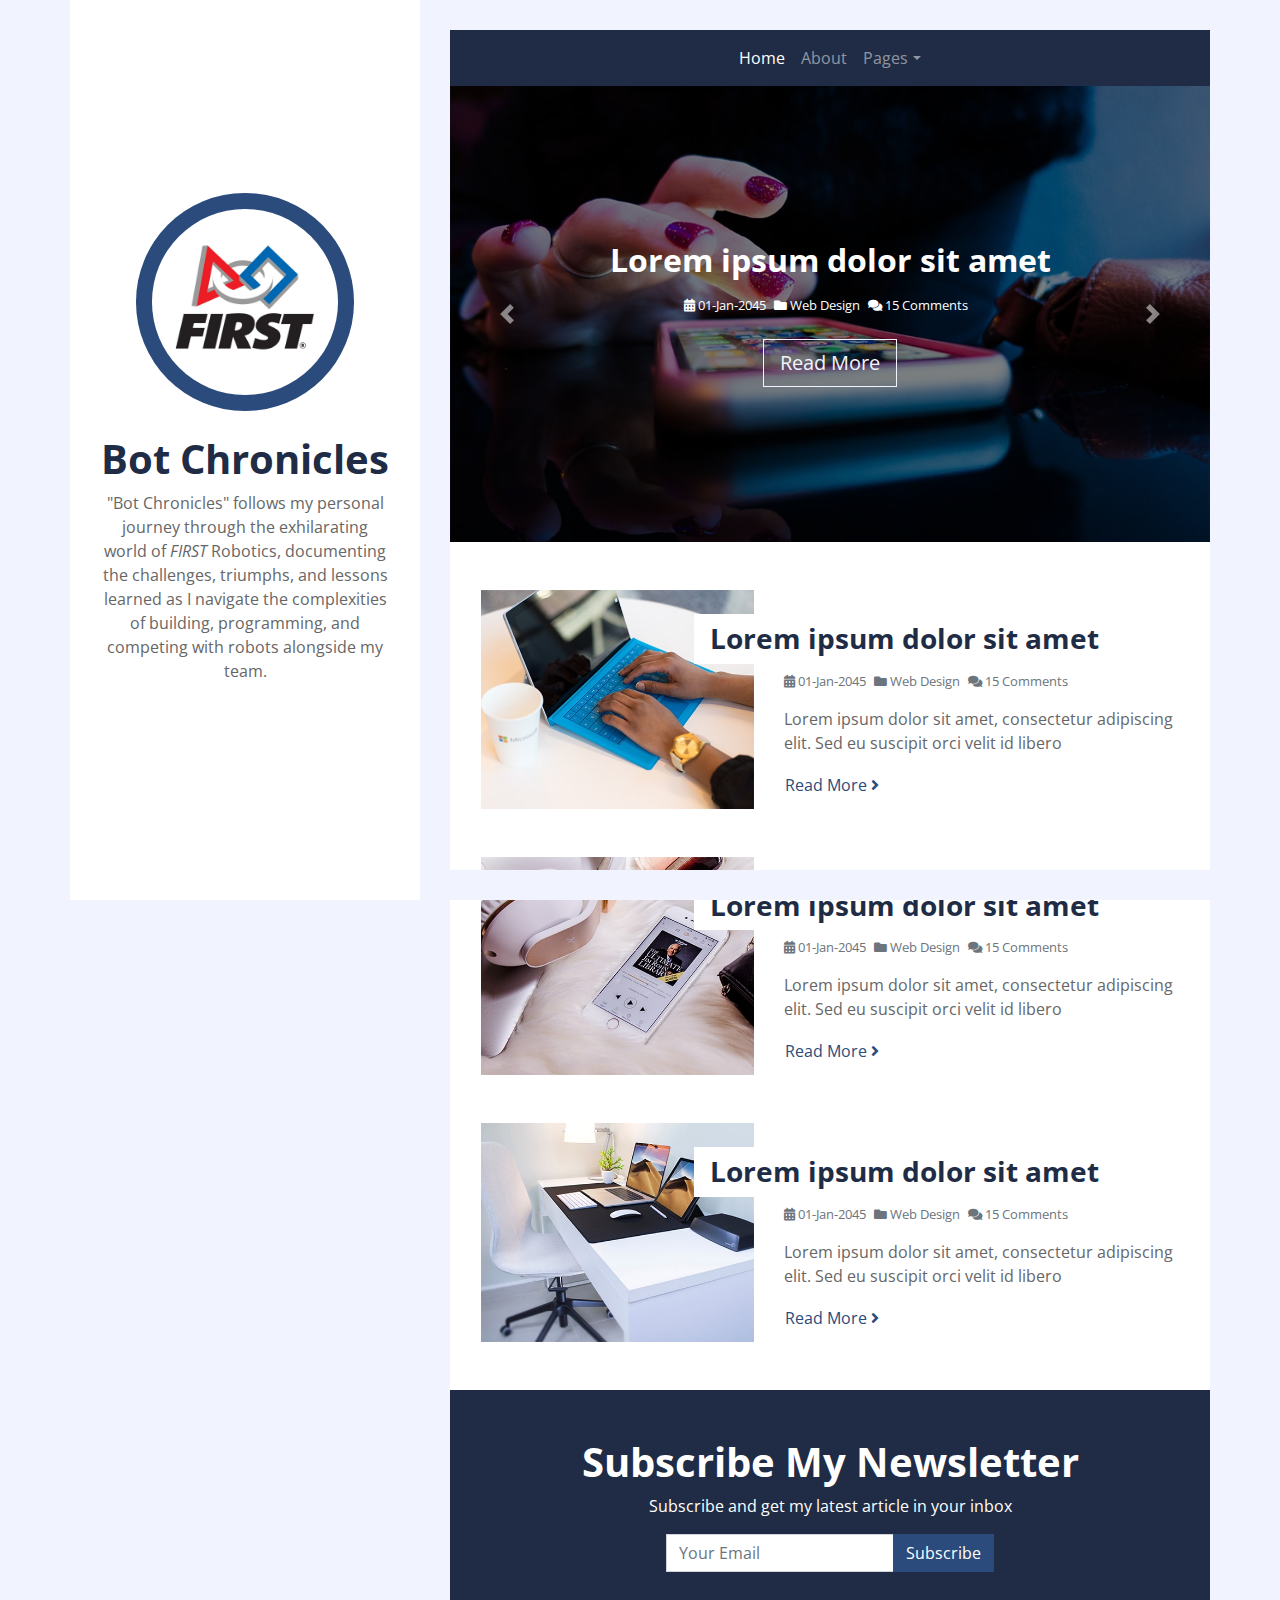
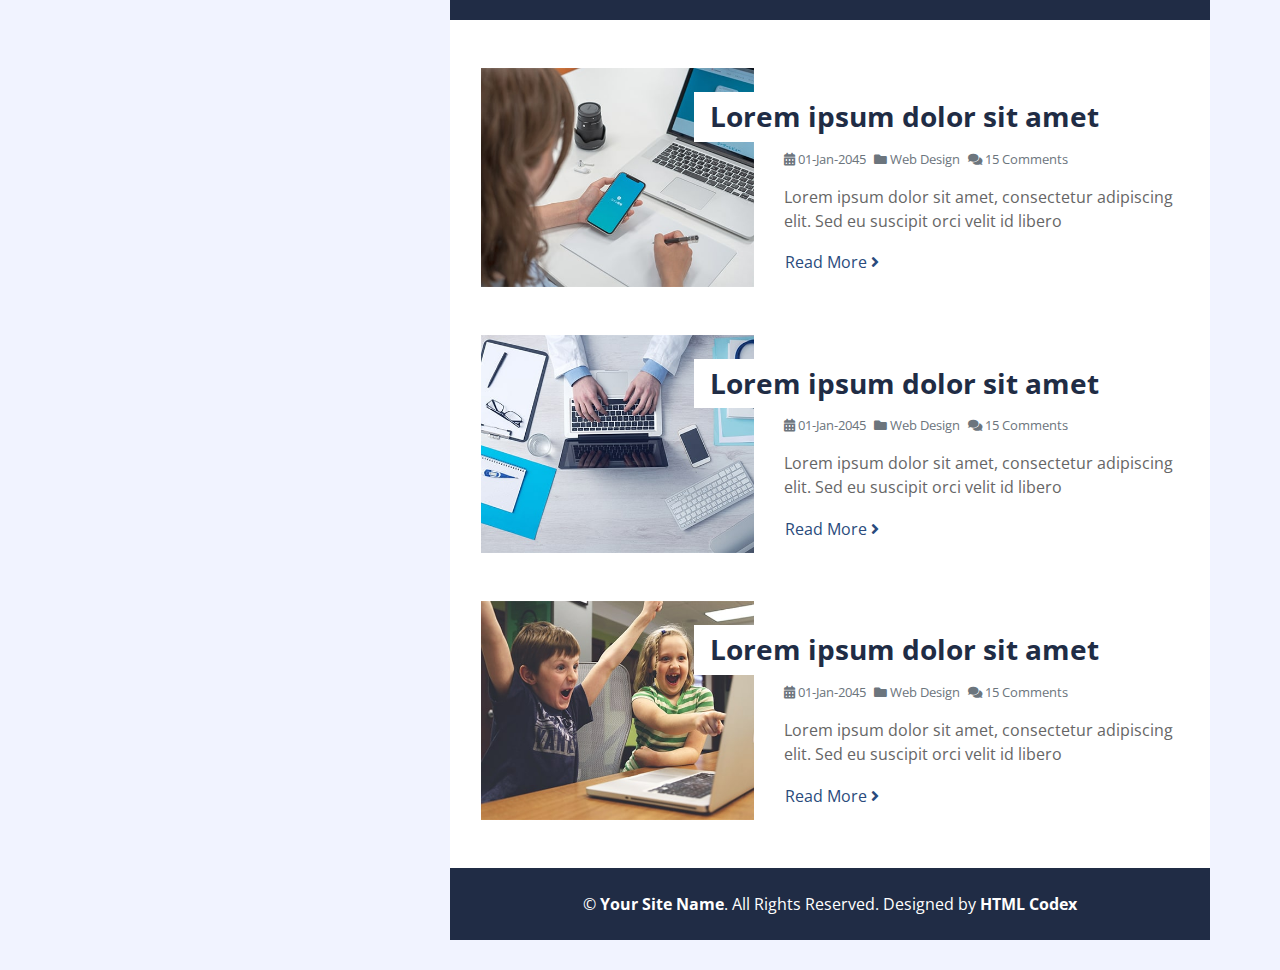
==== commit 2fcd9ae0: "Updated sidebar, added FIRST Logo, edited tab title" ====
--- a/index.html
+++ b/index.html
@@ -2,7 +2,7 @@
 <html lang="en">
     <head>
         <meta charset="utf-8">
-        <title>Bloggy - Personal Blog Template</title>
+        <title>Bot Chronicles</title>
         <meta content="width=device-width, initial-scale=1.0" name="viewport">
         <meta content="Free Website Template" name="keywords">
         <meta content="Free Website Template" name="description">
@@ -24,18 +24,13 @@
         <div class="wrapper">
             <div class="sidebar">
                 <div class="sidebar-text d-flex flex-column h-100 justify-content-center text-center">
-                    <img class="mx-auto d-block w-75 bg-primary img-fluid rounded-circle mb-4 p-3" src="img/profile.jpg" alt="Image">
-                    <h1 class="font-weight-bold">Kate Glover</h1>
+                    <img class="mx-auto d-block w-75 bg-primary img-fluid rounded-circle mb-4 p-3" src="img/logo.jpg" alt="Image">
+                    <h1 class="font-weight-bold">Bot Chronicles</h1>
                     <p class="mb-4">
-                        Justo stet no accusam stet invidunt sanctus magna clita vero eirmod, sit sit labore dolores lorem. Lorem at sit dolor dolores sed diam justo
+                        "Bot Chronicles" follows my personal journey through the exhilarating world of <i>FIRST</i>
+                        Robotics, documenting the challenges, triumphs, and lessons learned as I navigate the
+                        complexities of building, programming, and competing with robots alongside my team.
                     </p>
-                    <div class="d-flex justify-content-center mb-5">
-                        <a class="btn btn-outline-primary mr-2" href="#"><i class="fab fa-twitter"></i></a>
-                        <a class="btn btn-outline-primary mr-2" href="#"><i class="fab fa-facebook-f"></i></a>
-                        <a class="btn btn-outline-primary mr-2" href="#"><i class="fab fa-linkedin-in"></i></a>
-                        <a class="btn btn-outline-primary mr-2" href="#"><i class="fab fa-instagram"></i></a>
-                    </div>
-                    <a href="" class="btn btn-lg btn-block btn-primary mt-auto">Hire Me</a>
                 </div>
                 <div class="sidebar-icon d-flex flex-column h-100 justify-content-center text-right">
                     <i class="fas fa-2x fa-angle-double-right text-primary"></i>
@@ -60,7 +55,6 @@
                                         <a href="single.html" class="dropdown-item">Blog Detail</a>
                                     </div>
                                 </div>
-                                <a href="contact.html" class="nav-item nav-link">Contact</a>
                             </div>
                         </div>
                     </nav>
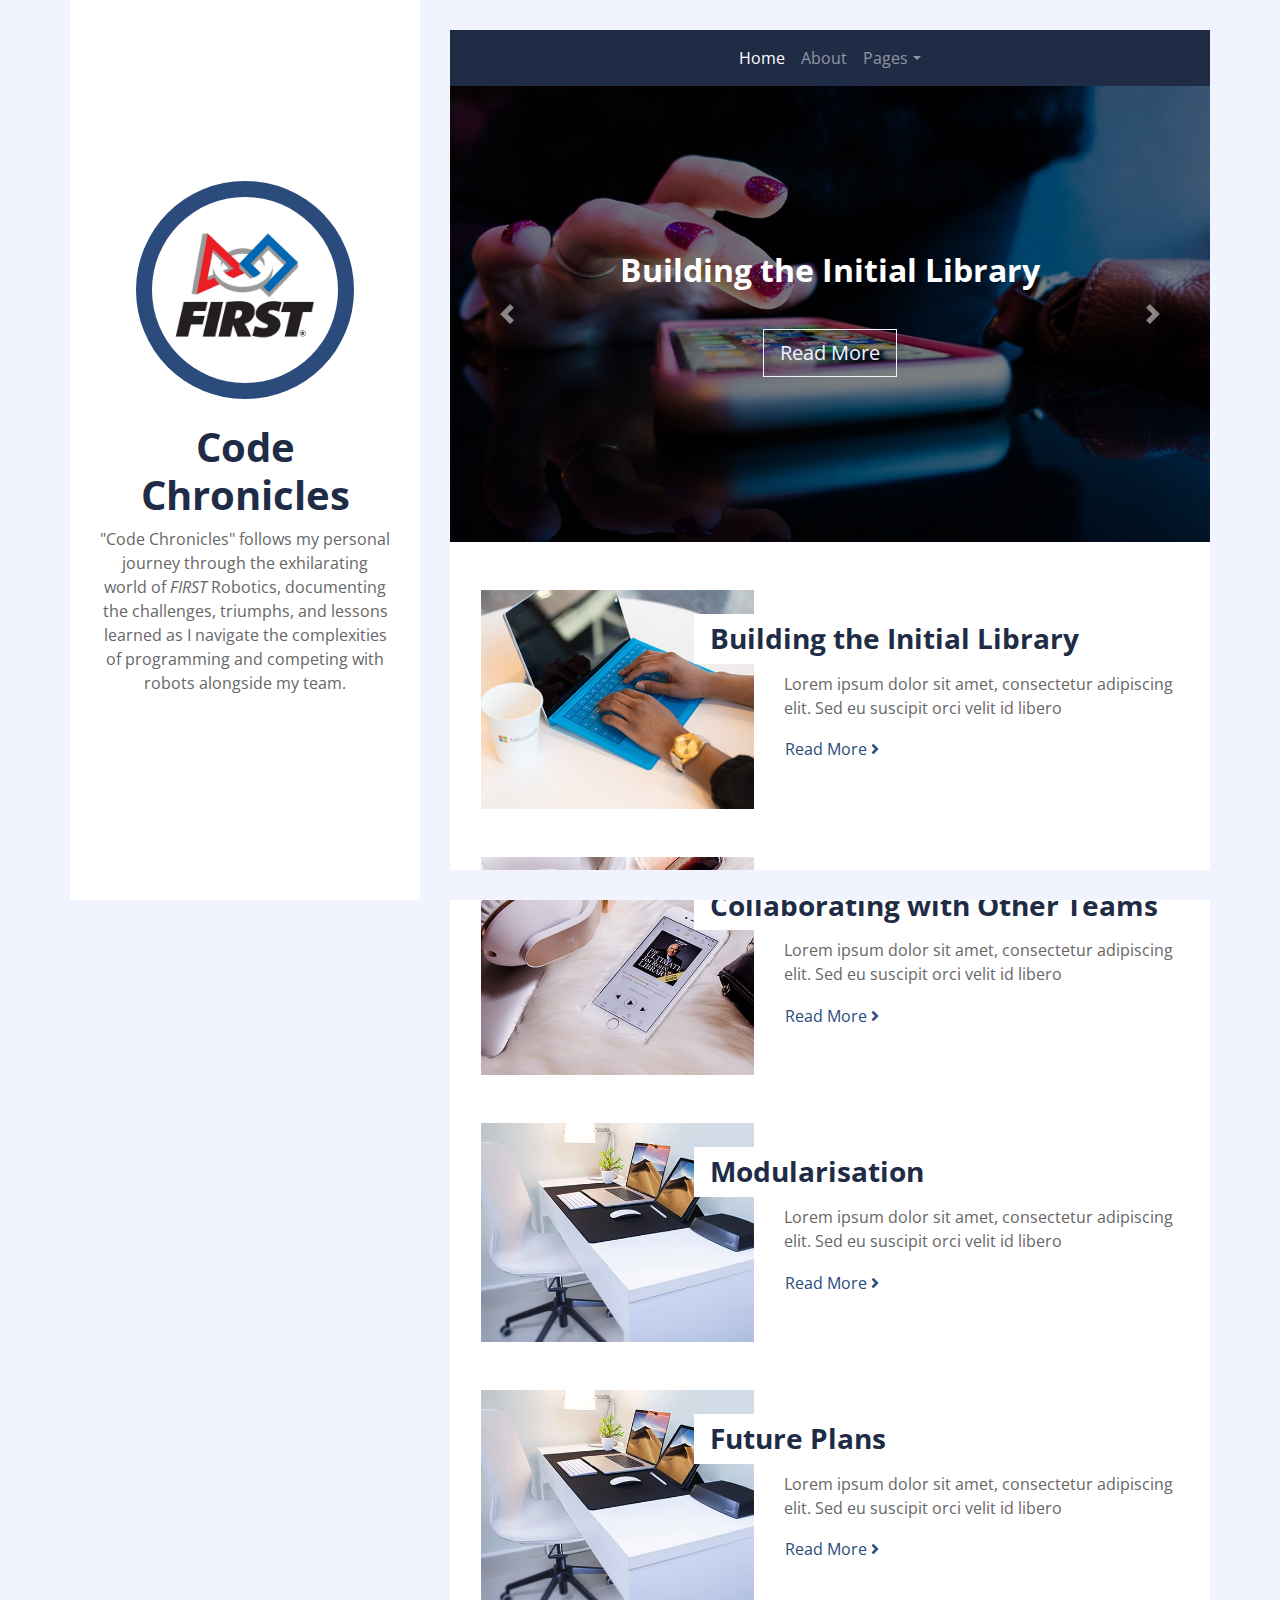
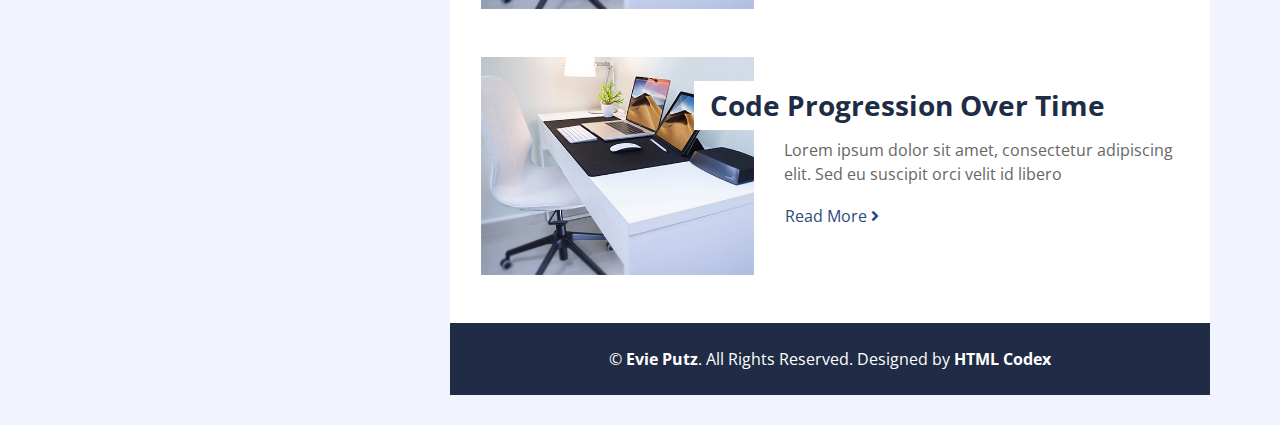
==== commit 65c8c592: "Added new pages and titles, started filling in blog posts and replacing stock images" ====
--- a/index.html
+++ b/index.html
@@ -25,11 +25,11 @@
             <div class="sidebar">
                 <div class="sidebar-text d-flex flex-column h-100 justify-content-center text-center">
                     <img class="mx-auto d-block w-75 bg-primary img-fluid rounded-circle mb-4 p-3" src="img/logo.jpg" alt="Image">
-                    <h1 class="font-weight-bold">Bot Chronicles</h1>
+                    <h1 class="font-weight-bold">Code Chronicles</h1>
                     <p class="mb-4">
-                        "Bot Chronicles" follows my personal journey through the exhilarating world of <i>FIRST</i>
-                        Robotics, documenting the challenges, triumphs, and lessons learned as I navigate the
-                        complexities of building, programming, and competing with robots alongside my team.
+                        "Code Chronicles" follows my personal journey through the exhilarating world of <i>FIRST</i>
+                        Robotics, documenting the challenges, triumphs, and lessons learned as I navigate the complexities
+                        of programming and competing with robots alongside my team.
                     </p>
                 </div>
                 <div class="sidebar-icon d-flex flex-column h-100 justify-content-center text-right">
@@ -51,8 +51,14 @@
                                 <div class="nav-item dropdown">
                                     <a href="#" class="nav-link dropdown-toggle" data-toggle="dropdown">Pages</a>
                                     <div class="dropdown-menu">
-                                        <a href="blog.html" class="dropdown-item">Blog Grid</a>
-                                        <a href="single.html" class="dropdown-item">Blog Detail</a>
+                                        <a href="posts/entry-one.html" class="dropdown-item">Building The Initial
+                                            Library</a>
+                                        <a href="posts/entry-two.html" class="dropdown-item">Collaborating with Other
+                                            Teams</a>
+                                        <a href="posts/entry-three.html" class="dropdown-item">Modularisation</a>
+                                        <a href="posts/entry-four.html" class="dropdown-item">Future Plans</a>
+                                        <a href="posts/entry-five.html" class="dropdown-item">Code Progression
+                                            Over Time</a>
                                     </div>
                                 </div>
                             </div>
@@ -68,37 +74,36 @@
                             <div class="carousel-item active">
                                 <img class="w-100" src="img/carousel-1.jpg" alt="Image">
                                 <div class="carousel-caption d-flex flex-column align-items-center justify-content-center">
-                                    <h2 class="mb-3 text-white font-weight-bold">Lorem ipsum dolor sit amet</h2>
-                                    <div class="d-flex text-white">
-                                        <small class="mr-2"><i class="fa fa-calendar-alt"></i> 01-Jan-2045</small>
-                                        <small class="mr-2"><i class="fa fa-folder"></i> Web Design</small>
-                                        <small class="mr-2"><i class="fa fa-comments"></i> 15 Comments</small>
-                                    </div>
-                                    <a href="" class="btn btn-lg btn-outline-light mt-4">Read More</a>
+                                    <h2 class="mb-3 text-white font-weight-bold">Building the Initial Library</h2>
+                                    <a href="posts/entry-one.html" class="btn btn-lg btn-outline-light mt-4">Read More</a>
                                 </div>
                             </div>
                             <div class="carousel-item">
                                 <img class="w-100" src="img/carousel-2.jpg" alt="Image">
                                 <div class="carousel-caption d-flex flex-column align-items-center justify-content-center">
-                                    <h2 class="text-white font-weight-bold">Lorem ipsum dolor sit amet</h2>
-                                    <div class="d-flex">
-                                        <small class="mr-2"><i class="fa fa-calendar-alt"></i> 01-Jan-2045</small>
-                                        <small class="mr-2"><i class="fa fa-folder"></i> Web Design</small>
-                                        <small class="mr-2"><i class="fa fa-comments"></i> 15 Comments</small>
-                                    </div>
-                                    <a href="" class="btn btn-lg btn-outline-light mt-4">Read More</a>
+                                    <h2 class="text-white font-weight-bold">Collaborating with Other Teams</h2>
+                                    <a href="posts/entry-two.html" class="btn btn-lg btn-outline-light mt-4">Read More</a>
+                                </div>
+                            </div>
+                            <div class="carousel-item">
+                                <img class="w-100" src="img/carousel-2.jpg" alt="Image">
+                                <div class="carousel-caption d-flex flex-column align-items-center justify-content-center">
+                                    <h2 class="text-white font-weight-bold">Modularisation</h2>
+                                    <a href="posts/entry-three.html" class="btn btn-lg btn-outline-light mt-4">Read More</a>
+                                </div>
+                            </div>
+                            <div class="carousel-item">
+                                <img class="w-100" src="img/carousel-2.jpg" alt="Image">
+                                <div class="carousel-caption d-flex flex-column align-items-center justify-content-center">
+                                    <h2 class="text-white font-weight-bold">Future Plans</h2>
+                                    <a href="posts/entry-four.html" class="btn btn-lg btn-outline-light mt-4">Read More</a>
                                 </div>
                             </div>
                             <div class="carousel-item">
                                 <img class="w-100" src="img/carousel-3.jpg" alt="Image">
                                 <div class="carousel-caption d-flex flex-column align-items-center justify-content-center">
-                                    <h2 class="text-white font-weight-bold">Lorem ipsum dolor sit amet</h2>
-                                    <div class="d-flex">
-                                        <small class="mr-2"><i class="fa fa-calendar-alt"></i> 01-Jan-2045</small>
-                                        <small class="mr-2"><i class="fa fa-folder"></i> Web Design</small>
-                                        <small class="mr-2"><i class="fa fa-comments"></i> 15 Comments</small>
-                                    </div>
-                                    <a href="" class="btn btn-lg btn-outline-light mt-4">Read More</a>
+                                    <h2 class="text-white font-weight-bold">Code Progression Over Time</h2>
+                                    <a href="posts/entry-five.html" class="btn btn-lg btn-outline-light mt-4">Read More</a>
                                 </div>
                             </div>
                         </div>
@@ -120,16 +125,11 @@
                             <img class="img-fluid mb-4 mb-md-0" src="img/blog-1.jpg" alt="Image">
                         </div>
                         <div class="col-md-7">
-                            <h3 class="mt-md-4 px-md-3 mb-2 py-2 bg-white font-weight-bold">Lorem ipsum dolor sit amet</h3>
-                            <div class="d-flex mb-3">
-                                <small class="mr-2 text-muted"><i class="fa fa-calendar-alt"></i> 01-Jan-2045</small>
-                                <small class="mr-2 text-muted"><i class="fa fa-folder"></i> Web Design</small>
-                                <small class="mr-2 text-muted"><i class="fa fa-comments"></i> 15 Comments</small>
-                            </div>
-                            <p>
-                                Lorem ipsum dolor sit amet, consectetur adipiscing elit. Sed eu suscipit orci velit id libero
-                            </p>
-                            <a class="btn btn-link p-0" href="">Read More <i class="fa fa-angle-right"></i></a>
+                            <h3 class="mt-md-4 px-md-3 mb-2 py-2 bg-white font-weight-bold">Building the Initial Library</h3>
+                            <p>
+                                Lorem ipsum dolor sit amet, consectetur adipiscing elit. Sed eu suscipit orci velit id libero
+                            </p>
+                            <a class="btn btn-link p-0" href="posts/entry-one.html">Read More <i class="fa fa-angle-right"></i></a>
                         </div>
                     </div>
                     <div class="row blog-item px-3 pb-5">
@@ -137,16 +137,11 @@
                             <img class="img-fluid mb-4 mb-md-0" src="img/blog-2.jpg" alt="Image">
                         </div>
                         <div class="col-md-7">
-                            <h3 class="mt-md-4 px-md-3 mb-2 py-2 bg-white font-weight-bold">Lorem ipsum dolor sit amet</h3>
-                            <div class="d-flex mb-3">
-                                <small class="mr-2 text-muted"><i class="fa fa-calendar-alt"></i> 01-Jan-2045</small>
-                                <small class="mr-2 text-muted"><i class="fa fa-folder"></i> Web Design</small>
-                                <small class="mr-2 text-muted"><i class="fa fa-comments"></i> 15 Comments</small>
-                            </div>
-                            <p>
-                                Lorem ipsum dolor sit amet, consectetur adipiscing elit. Sed eu suscipit orci velit id libero
-                            </p>
-                            <a class="btn btn-link p-0" href="">Read More <i class="fa fa-angle-right"></i></a>
+                            <h3 class="mt-md-4 px-md-3 mb-2 py-2 bg-white font-weight-bold">Collaborating with Other Teams</h3>
+                            <p>
+                                Lorem ipsum dolor sit amet, consectetur adipiscing elit. Sed eu suscipit orci velit id libero
+                            </p>
+                            <a class="btn btn-link p-0" href="posts/entry-two.html">Read More <i class="fa fa-angle-right"></i></a>
                         </div>
                     </div>
                     <div class="row blog-item px-3 pb-5">
@@ -154,89 +149,35 @@
                             <img class="img-fluid mb-4 mb-md-0" src="img/blog-3.jpg" alt="Image">
                         </div>
                         <div class="col-md-7">
-                            <h3 class="mt-md-4 px-md-3 mb-2 py-2 bg-white font-weight-bold">Lorem ipsum dolor sit amet</h3>
-                            <div class="d-flex mb-3">
-                                <small class="mr-2 text-muted"><i class="fa fa-calendar-alt"></i> 01-Jan-2045</small>
-                                <small class="mr-2 text-muted"><i class="fa fa-folder"></i> Web Design</small>
-                                <small class="mr-2 text-muted"><i class="fa fa-comments"></i> 15 Comments</small>
-                            </div>
-                            <p>
-                                Lorem ipsum dolor sit amet, consectetur adipiscing elit. Sed eu suscipit orci velit id libero
-                            </p>
-                            <a class="btn btn-link p-0" href="">Read More <i class="fa fa-angle-right"></i></a>
-                        </div>
-                    </div>
-                </div>
-                <!-- Blog List End -->
-                
-                
-                <!-- Subscribe Start -->
-                <div class="container py-5 px-4 bg-secondary text-center">
-                    <h1 class="text-white font-weight-bold">Subscribe My Newsletter</h1>
-                    <p class="text-white">Subscribe and get my latest article in your inbox</p>
-                    <form class="form-inline justify-content-center">
-                        <div class="input-group">
-                            <input type="text" class="form-control" placeholder="Your Email">
-                            <div class="input-group-append">
-                              <button class="btn btn-primary" type="submit">Subscribe</button>
-                            </div>
-                          </div>
-                    </form>
-                </div>
-                <!-- Subscribe End -->
-                
-                
-                <!-- Blog List Start -->
-                <div class="container bg-white pt-5">
-                    <div class="row blog-item px-3 pb-5">
-                        <div class="col-md-5">
-                            <img class="img-fluid mb-4 mb-md-0" src="img/blog-4.jpg" alt="Image">
-                        </div>
-                        <div class="col-md-7">
-                            <h3 class="mt-md-4 px-md-3 mb-2 py-2 bg-white font-weight-bold">Lorem ipsum dolor sit amet</h3>
-                            <div class="d-flex mb-3">
-                                <small class="mr-2 text-muted"><i class="fa fa-calendar-alt"></i> 01-Jan-2045</small>
-                                <small class="mr-2 text-muted"><i class="fa fa-folder"></i> Web Design</small>
-                                <small class="mr-2 text-muted"><i class="fa fa-comments"></i> 15 Comments</small>
-                            </div>
-                            <p>
-                                Lorem ipsum dolor sit amet, consectetur adipiscing elit. Sed eu suscipit orci velit id libero
-                            </p>
-                            <a class="btn btn-link p-0" href="">Read More <i class="fa fa-angle-right"></i></a>
-                        </div>
-                    </div>
-                    <div class="row blog-item px-3 pb-5">
-                        <div class="col-md-5">
-                            <img class="img-fluid mb-4 mb-md-0" src="img/blog-5.jpg" alt="Image">
-                        </div>
-                        <div class="col-md-7">
-                            <h3 class="mt-md-4 px-md-3 mb-2 py-2 bg-white font-weight-bold">Lorem ipsum dolor sit amet</h3>
-                            <div class="d-flex mb-3">
-                                <small class="mr-2 text-muted"><i class="fa fa-calendar-alt"></i> 01-Jan-2045</small>
-                                <small class="mr-2 text-muted"><i class="fa fa-folder"></i> Web Design</small>
-                                <small class="mr-2 text-muted"><i class="fa fa-comments"></i> 15 Comments</small>
-                            </div>
-                            <p>
-                                Lorem ipsum dolor sit amet, consectetur adipiscing elit. Sed eu suscipit orci velit id libero
-                            </p>
-                            <a class="btn btn-link p-0" href="">Read More <i class="fa fa-angle-right"></i></a>
-                        </div>
-                    </div>
-                    <div class="row blog-item px-3 pb-5">
-                        <div class="col-md-5">
-                            <img class="img-fluid mb-4 mb-md-0" src="img/blog-6.jpg" alt="Image">
-                        </div>
-                        <div class="col-md-7">
-                            <h3 class="mt-md-4 px-md-3 mb-2 py-2 bg-white font-weight-bold">Lorem ipsum dolor sit amet</h3>
-                            <div class="d-flex mb-3">
-                                <small class="mr-2 text-muted"><i class="fa fa-calendar-alt"></i> 01-Jan-2045</small>
-                                <small class="mr-2 text-muted"><i class="fa fa-folder"></i> Web Design</small>
-                                <small class="mr-2 text-muted"><i class="fa fa-comments"></i> 15 Comments</small>
-                            </div>
-                            <p>
-                                Lorem ipsum dolor sit amet, consectetur adipiscing elit. Sed eu suscipit orci velit id libero
-                            </p>
-                            <a class="btn btn-link p-0" href="">Read More <i class="fa fa-angle-right"></i></a>
+                            <h3 class="mt-md-4 px-md-3 mb-2 py-2 bg-white font-weight-bold">Modularisation</h3>
+                            <p>
+                                Lorem ipsum dolor sit amet, consectetur adipiscing elit. Sed eu suscipit orci velit id libero
+                            </p>
+                            <a class="btn btn-link p-0" href="posts/entry-three.html">Read More <i class="fa fa-angle-right"></i></a>
+                        </div>
+                    </div>
+                    <div class="row blog-item px-3 pb-5">
+                        <div class="col-md-5">
+                            <img class="img-fluid mb-4 mb-md-0" src="img/blog-3.jpg" alt="Image">
+                        </div>
+                        <div class="col-md-7">
+                            <h3 class="mt-md-4 px-md-3 mb-2 py-2 bg-white font-weight-bold">Future Plans</h3>
+                            <p>
+                                Lorem ipsum dolor sit amet, consectetur adipiscing elit. Sed eu suscipit orci velit id libero
+                            </p>
+                            <a class="btn btn-link p-0" href="posts/entry-four.html">Read More <i class="fa fa-angle-right"></i></a>
+                        </div>
+                    </div>
+                    <div class="row blog-item px-3 pb-5">
+                        <div class="col-md-5">
+                            <img class="img-fluid mb-4 mb-md-0" src="img/blog-3.jpg" alt="Image">
+                        </div>
+                        <div class="col-md-7">
+                            <h3 class="mt-md-4 px-md-3 mb-2 py-2 bg-white font-weight-bold">Code Progression Over Time</h3>
+                            <p>
+                                Lorem ipsum dolor sit amet, consectetur adipiscing elit. Sed eu suscipit orci velit id libero
+                            </p>
+                            <a class="btn btn-link p-0" href="posts/entry-five.html">Read More <i class="fa fa-angle-right"></i></a>
                         </div>
                     </div>
                 </div>
@@ -246,7 +187,7 @@
                 <!-- Footer Start -->
                 <div class="container py-4 bg-secondary text-center">
                     <p class="m-0 text-white">
-                        &copy; <a class="text-white font-weight-bold" href="#">Your Site Name</a>. All Rights Reserved. Designed by <a class="text-white font-weight-bold" href="https://htmlcodex.com">HTML Codex</a>
+                        &copy; <a class="text-white font-weight-bold" href="#">Evie Putz</a>. All Rights Reserved. Designed by <a class="text-white font-weight-bold" href="https://htmlcodex.com">HTML Codex</a>
                     </p>
                 </div>
                 <!-- Footer End -->
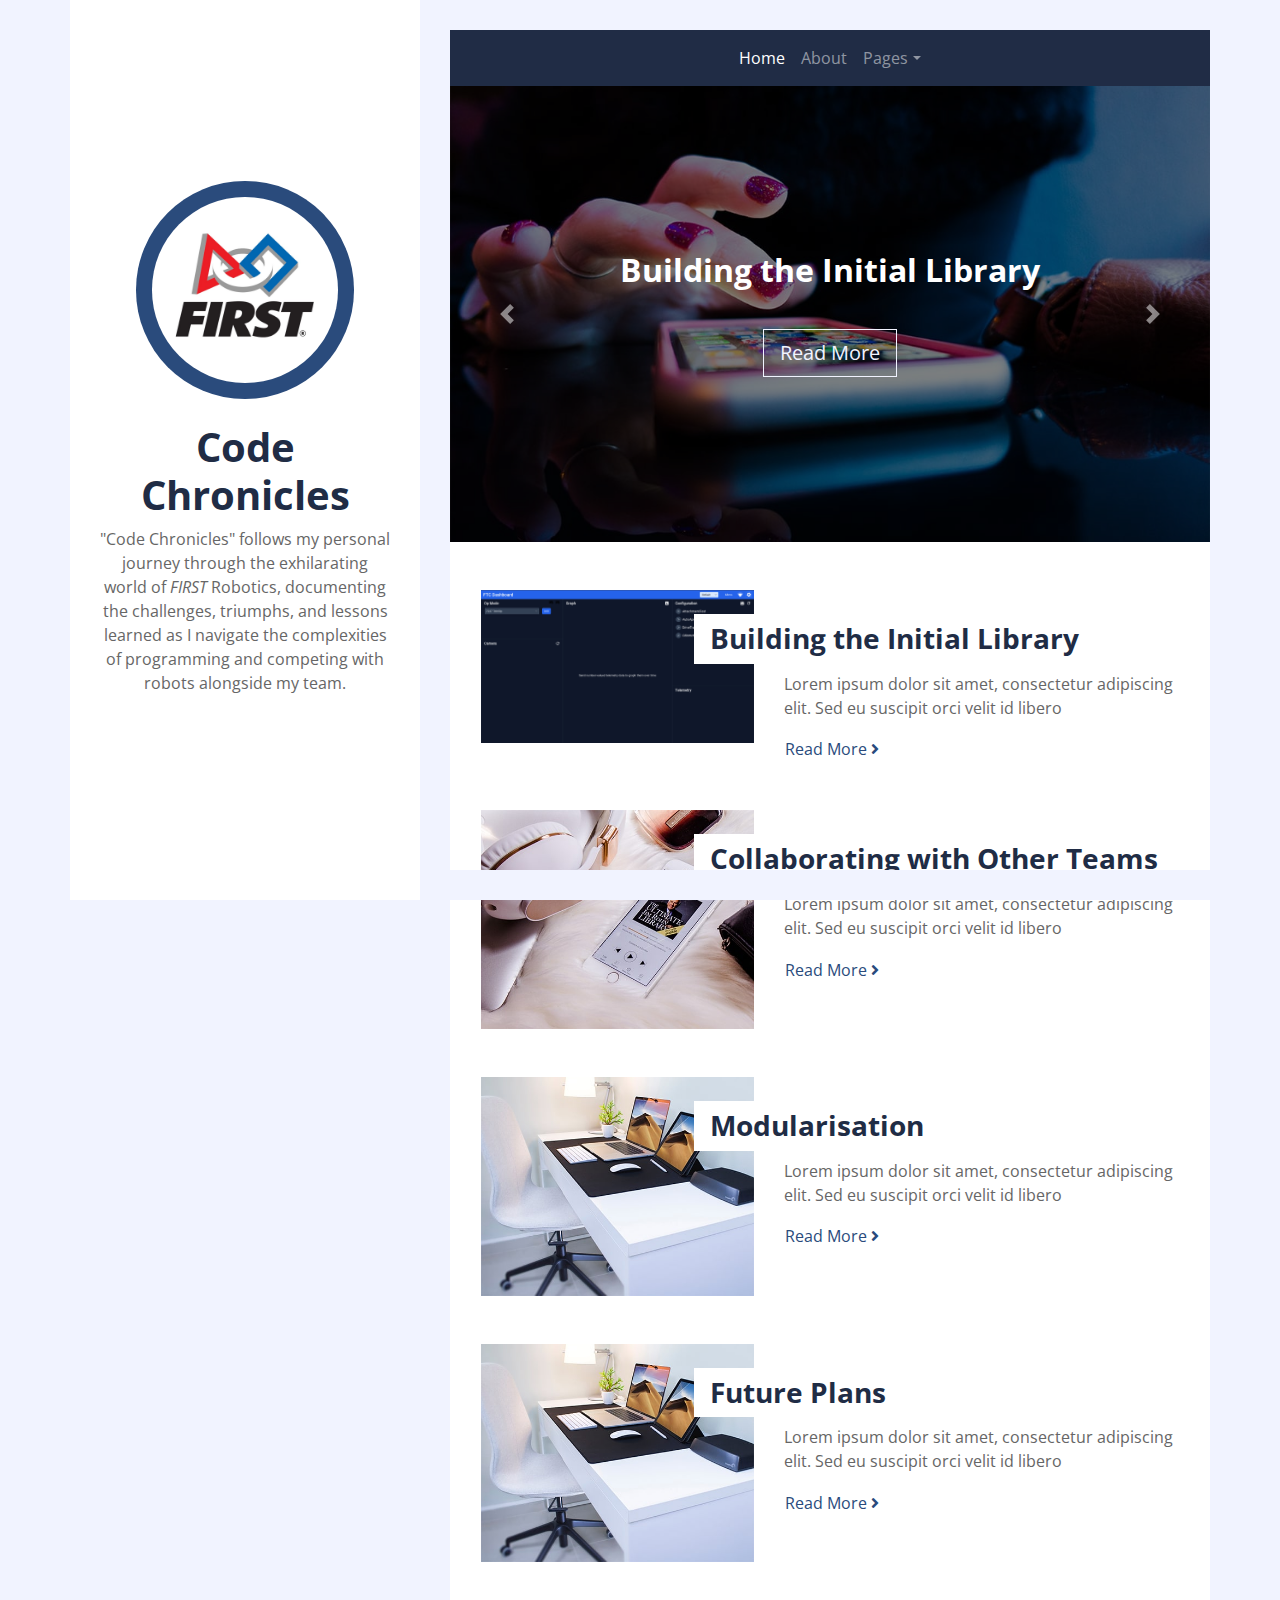
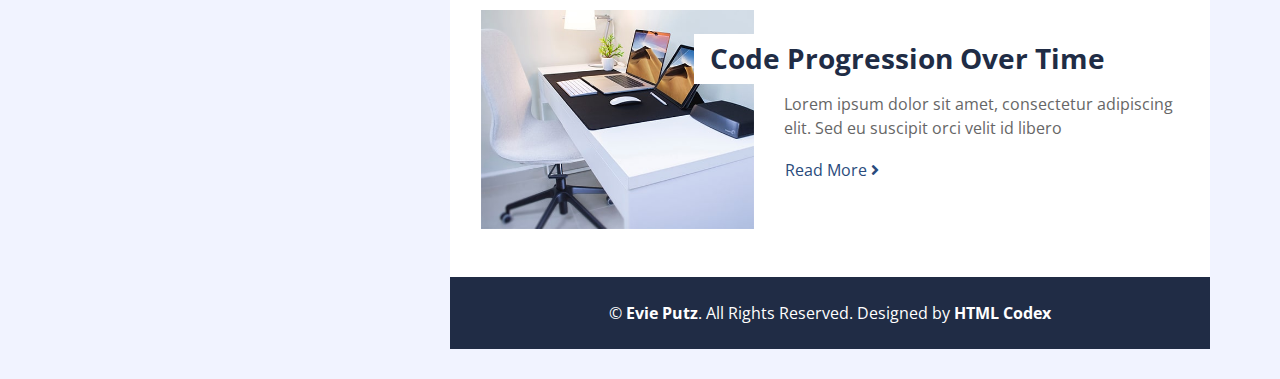
==== commit ee89f68d: "finished entry-one.html. All that's left for that one is updating carousel-1.jpg" ====
--- a/index.html
+++ b/index.html
@@ -122,7 +122,7 @@
                 <div class="container bg-white pt-5">
                     <div class="row blog-item px-3 pb-5">
                         <div class="col-md-5">
-                            <img class="img-fluid mb-4 mb-md-0" src="img/blog-1.jpg" alt="Image">
+                            <img class="img-fluid mb-4 mb-md-0" src="img/blog-1.png" alt="Image">
                         </div>
                         <div class="col-md-7">
                             <h3 class="mt-md-4 px-md-3 mb-2 py-2 bg-white font-weight-bold">Building the Initial Library</h3>
--- a/css/style.css
+++ b/css/style.css
@@ -7094,6 +7094,10 @@
   width: 50% !important;
 }
 
+.w-67 {
+  width: 67% !important;
+}
+
 .w-75 {
   width: 75% !important;
 }
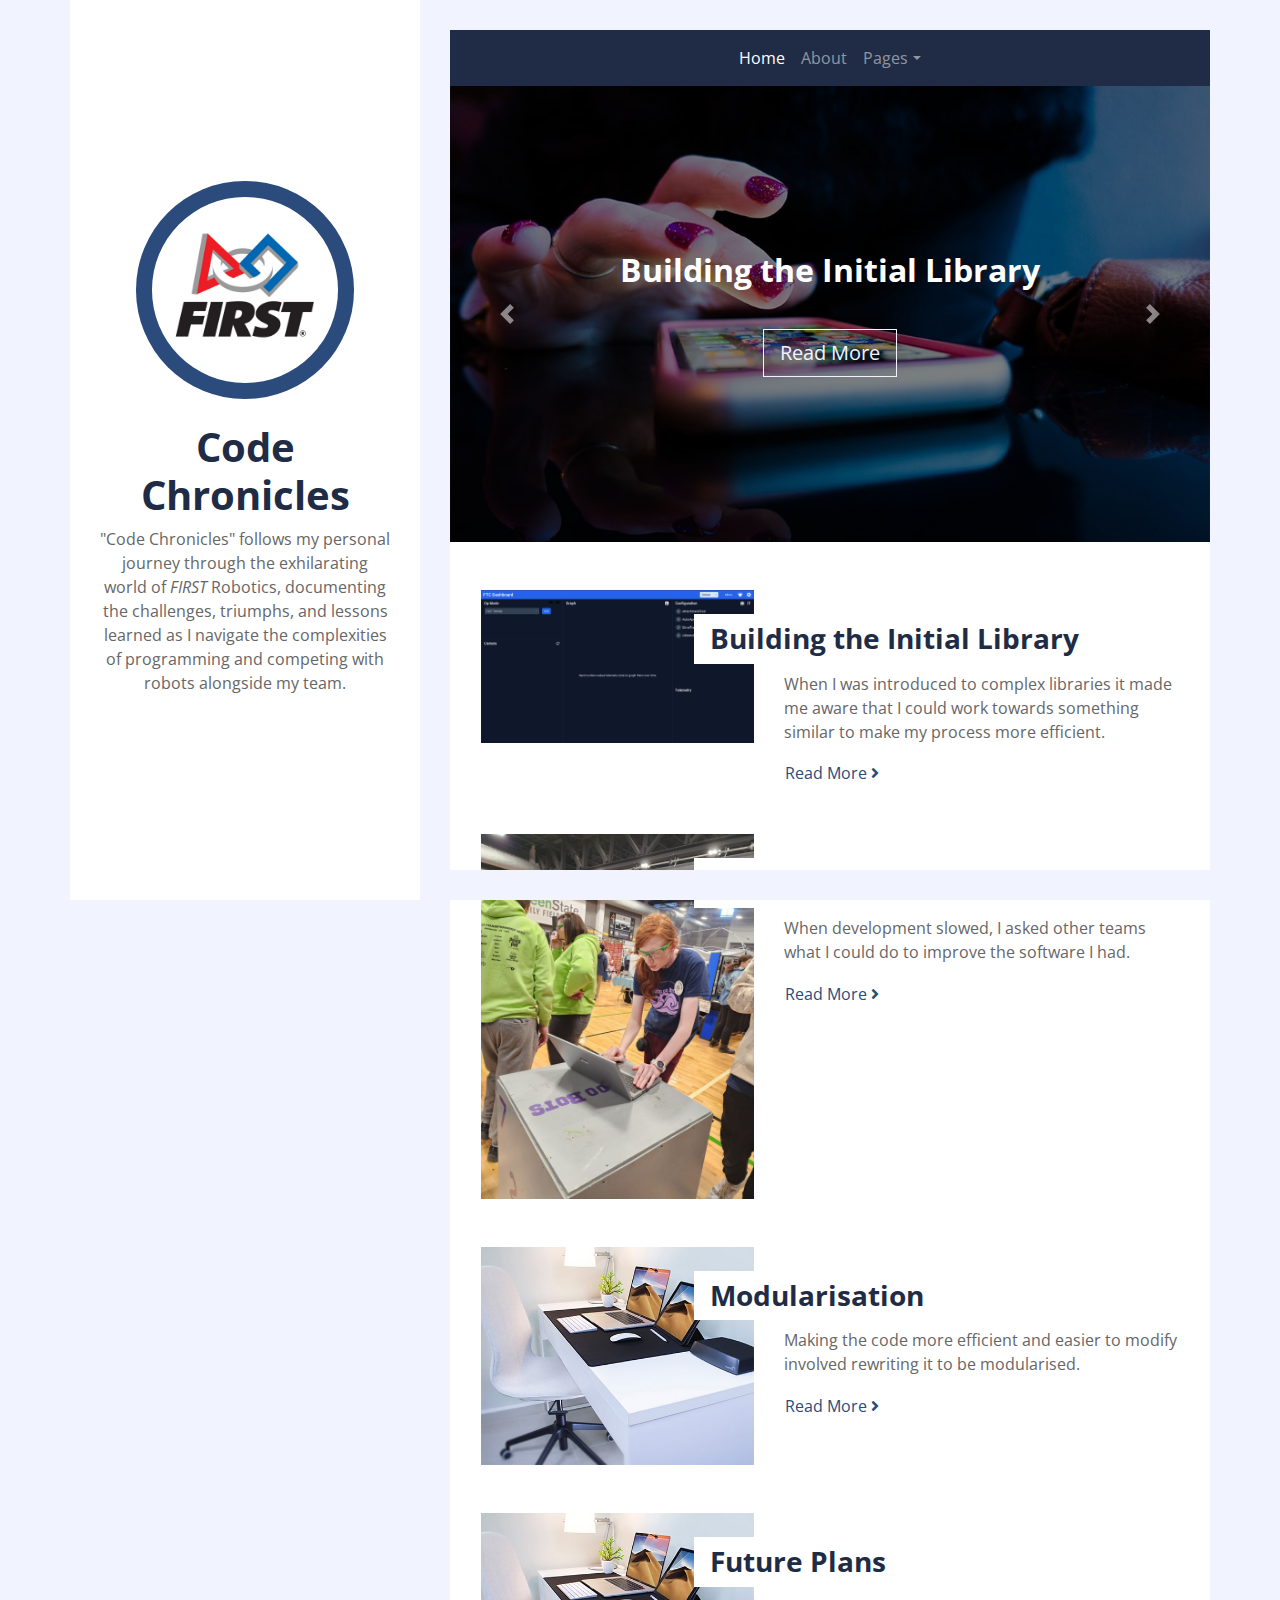
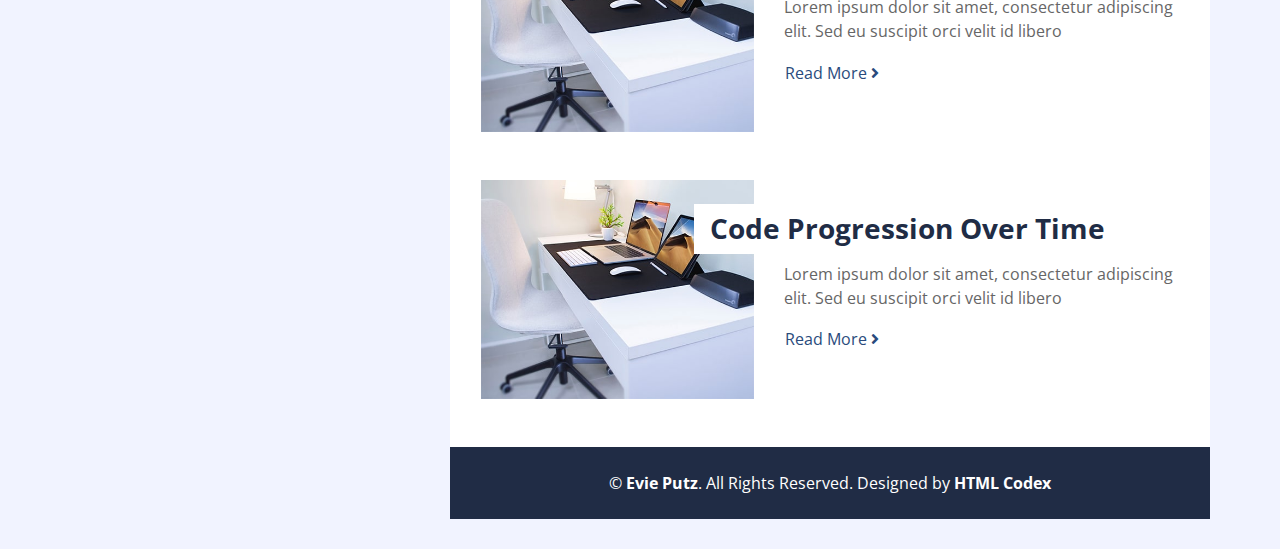
==== commit 237c7d78: "Finished entry 2, working on entry 3" ====
--- a/index.html
+++ b/index.html
@@ -2,7 +2,7 @@
 <html lang="en">
     <head>
         <meta charset="utf-8">
-        <title>Bot Chronicles</title>
+        <title>Code Chronicles</title>
         <meta content="width=device-width, initial-scale=1.0" name="viewport">
         <meta content="Free Website Template" name="keywords">
         <meta content="Free Website Template" name="description">
@@ -11,7 +11,8 @@
         <link href="img/favicon.ico" rel="icon">
 
         <!-- Google Fonts -->
-        <link href="https://fonts.googleapis.com/css2?family=Open+Sans:300;400;600;700;800&display=swap" rel="stylesheet">
+        <link href="https://fonts.googleapis.com/css2?family=Open+Sans:300;400;600;700;800&display=swap"
+              rel="stylesheet">
 
         <!-- Font Awesome -->
         <link href="https://cdnjs.cloudflare.com/ajax/libs/font-awesome/5.10.0/css/all.min.css" rel="stylesheet">
@@ -24,12 +25,13 @@
         <div class="wrapper">
             <div class="sidebar">
                 <div class="sidebar-text d-flex flex-column h-100 justify-content-center text-center">
-                    <img class="mx-auto d-block w-75 bg-primary img-fluid rounded-circle mb-4 p-3" src="img/logo.jpg" alt="Image">
+                    <img class="mx-auto d-block w-75 bg-primary img-fluid rounded-circle mb-4 p-3" src="img/logo.jpg"
+                         alt="Image">
                     <h1 class="font-weight-bold">Code Chronicles</h1>
                     <p class="mb-4">
                         "Code Chronicles" follows my personal journey through the exhilarating world of <i>FIRST</i>
-                        Robotics, documenting the challenges, triumphs, and lessons learned as I navigate the complexities
-                        of programming and competing with robots alongside my team.
+                        Robotics, documenting the challenges, triumphs, and lessons learned as I navigate the
+                        complexities of programming and competing with robots alongside my team.
                     </p>
                 </div>
                 <div class="sidebar-icon d-flex flex-column h-100 justify-content-center text-right">
@@ -41,7 +43,8 @@
                 <div class="container p-0">
                     <nav class="navbar navbar-expand-lg bg-secondary navbar-dark">
                         <a href="" class="navbar-brand d-block d-lg-none">Navigation</a>
-                        <button type="button" class="navbar-toggler" data-toggle="collapse" data-target="#navbarCollapse">
+                        <button type="button" class="navbar-toggler" data-toggle="collapse"
+                                data-target="#navbarCollapse">
                             <span class="navbar-toggler-icon"></span>
                         </button>
                         <div class="collapse navbar-collapse justify-content-between" id="navbarCollapse">
@@ -73,37 +76,47 @@
                         <div class="carousel-inner">
                             <div class="carousel-item active">
                                 <img class="w-100" src="img/carousel-1.jpg" alt="Image">
-                                <div class="carousel-caption d-flex flex-column align-items-center justify-content-center">
+                                <div class="carousel-caption d-flex flex-column align-items-center
+                                justify-content-center">
                                     <h2 class="mb-3 text-white font-weight-bold">Building the Initial Library</h2>
-                                    <a href="posts/entry-one.html" class="btn btn-lg btn-outline-light mt-4">Read More</a>
+                                    <a href="posts/entry-one.html" class="btn btn-lg
+                                    btn-outline-light mt-4">Read More</a>
                                 </div>
                             </div>
                             <div class="carousel-item">
                                 <img class="w-100" src="img/carousel-2.jpg" alt="Image">
-                                <div class="carousel-caption d-flex flex-column align-items-center justify-content-center">
+                                <div class="carousel-caption d-flex flex-column align-items-center
+                                justify-content-center">
                                     <h2 class="text-white font-weight-bold">Collaborating with Other Teams</h2>
-                                    <a href="posts/entry-two.html" class="btn btn-lg btn-outline-light mt-4">Read More</a>
+                                    <a href="posts/entry-two.html" class="btn btn-lg
+                                    btn-outline-light mt-4">Read More</a>
                                 </div>
                             </div>
                             <div class="carousel-item">
                                 <img class="w-100" src="img/carousel-2.jpg" alt="Image">
-                                <div class="carousel-caption d-flex flex-column align-items-center justify-content-center">
+                                <div class="carousel-caption d-flex flex-column align-items-center
+                                justify-content-center">
                                     <h2 class="text-white font-weight-bold">Modularisation</h2>
-                                    <a href="posts/entry-three.html" class="btn btn-lg btn-outline-light mt-4">Read More</a>
+                                    <a href="posts/entry-three.html" class="btn btn-lg
+                                    btn-outline-light mt-4">Read More</a>
                                 </div>
                             </div>
                             <div class="carousel-item">
                                 <img class="w-100" src="img/carousel-2.jpg" alt="Image">
-                                <div class="carousel-caption d-flex flex-column align-items-center justify-content-center">
+                                <div class="carousel-caption d-flex flex-column align-items-center
+                                justify-content-center">
                                     <h2 class="text-white font-weight-bold">Future Plans</h2>
-                                    <a href="posts/entry-four.html" class="btn btn-lg btn-outline-light mt-4">Read More</a>
+                                    <a href="posts/entry-four.html" class="btn btn-lg
+                                    btn-outline-light mt-4">Read More</a>
                                 </div>
                             </div>
                             <div class="carousel-item">
                                 <img class="w-100" src="img/carousel-3.jpg" alt="Image">
-                                <div class="carousel-caption d-flex flex-column align-items-center justify-content-center">
+                                <div class="carousel-caption d-flex flex-column align-items-center
+                                justify-content-center">
                                     <h2 class="text-white font-weight-bold">Code Progression Over Time</h2>
-                                    <a href="posts/entry-five.html" class="btn btn-lg btn-outline-light mt-4">Read More</a>
+                                    <a href="posts/entry-five.html" class="btn btn-lg
+                                    btn-outline-light mt-4">Read More</a>
                                 </div>
                             </div>
                         </div>
@@ -125,59 +138,70 @@
                             <img class="img-fluid mb-4 mb-md-0" src="img/blog-1.png" alt="Image">
                         </div>
                         <div class="col-md-7">
-                            <h3 class="mt-md-4 px-md-3 mb-2 py-2 bg-white font-weight-bold">Building the Initial Library</h3>
+                            <h3 class="mt-md-4 px-md-3 mb-2 py-2 bg-white font-weight-bold">Building the Initial Library
+                            </h3>
+                            <p>
+                                When I was introduced to complex libraries it made me aware that I could work towards
+                                something similar to make my process more efficient.
+                            </p>
+                            <a class="btn btn-link p-0" href="posts/entry-one.html">Read More <i class="fa
+                                fa-angle-right"></i></a>
+                        </div>
+                    </div>
+                    <div class="row blog-item px-3 pb-5">
+                        <div class="col-md-5">
+                            <img class="img-fluid mb-4 mb-md-0" src="img/blog-2.jpg" alt="Image">
+                        </div>
+                        <div class="col-md-7">
+                            <h3 class="mt-md-4 px-md-3 mb-2 py-2 bg-white font-weight-bold">Collaborating with Other
+                                Teams</h3>
+                            <p>
+                                When development slowed, I asked other teams what I could do to improve the software I
+                                had.
+                            </p>
+                            <a class="btn btn-link p-0" href="posts/entry-two.html">Read More <i class="fa
+                            fa-angle-right"></i></a>
+                        </div>
+                    </div>
+                    <div class="row blog-item px-3 pb-5">
+                        <div class="col-md-5">
+                            <img class="img-fluid mb-4 mb-md-0" src="img/blog-3.jpg" alt="Image">
+                        </div>
+                        <div class="col-md-7">
+                            <h3 class="mt-md-4 px-md-3 mb-2 py-2 bg-white font-weight-bold">Modularisation</h3>
+                            <p>
+                                Making the code more efficient and easier to modify involved rewriting it to be
+                                modularised.
+                            </p>
+                            <a class="btn btn-link p-0" href="posts/entry-three.html">Read More <i class="fa
+                            fa-angle-right"></i></a>
+                        </div>
+                    </div>
+                    <div class="row blog-item px-3 pb-5">
+                        <div class="col-md-5">
+                            <img class="img-fluid mb-4 mb-md-0" src="img/blog-3.jpg" alt="Image">
+                        </div>
+                        <div class="col-md-7">
+                            <h3 class="mt-md-4 px-md-3 mb-2 py-2 bg-white font-weight-bold">Future Plans</h3>
                             <p>
                                 Lorem ipsum dolor sit amet, consectetur adipiscing elit. Sed eu suscipit orci velit id libero
                             </p>
-                            <a class="btn btn-link p-0" href="posts/entry-one.html">Read More <i class="fa fa-angle-right"></i></a>
-                        </div>
-                    </div>
-                    <div class="row blog-item px-3 pb-5">
-                        <div class="col-md-5">
-                            <img class="img-fluid mb-4 mb-md-0" src="img/blog-2.jpg" alt="Image">
-                        </div>
-                        <div class="col-md-7">
-                            <h3 class="mt-md-4 px-md-3 mb-2 py-2 bg-white font-weight-bold">Collaborating with Other Teams</h3>
+                            <a class="btn btn-link p-0" href="posts/entry-four.html">Read More <i class="fa
+                            fa-angle-right"></i></a>
+                        </div>
+                    </div>
+                    <div class="row blog-item px-3 pb-5">
+                        <div class="col-md-5">
+                            <img class="img-fluid mb-4 mb-md-0" src="img/blog-3.jpg" alt="Image">
+                        </div>
+                        <div class="col-md-7">
+                            <h3 class="mt-md-4 px-md-3 mb-2 py-2 bg-white font-weight-bold">Code Progression Over Time
+                            </h3>
                             <p>
                                 Lorem ipsum dolor sit amet, consectetur adipiscing elit. Sed eu suscipit orci velit id libero
                             </p>
-                            <a class="btn btn-link p-0" href="posts/entry-two.html">Read More <i class="fa fa-angle-right"></i></a>
-                        </div>
-                    </div>
-                    <div class="row blog-item px-3 pb-5">
-                        <div class="col-md-5">
-                            <img class="img-fluid mb-4 mb-md-0" src="img/blog-3.jpg" alt="Image">
-                        </div>
-                        <div class="col-md-7">
-                            <h3 class="mt-md-4 px-md-3 mb-2 py-2 bg-white font-weight-bold">Modularisation</h3>
-                            <p>
-                                Lorem ipsum dolor sit amet, consectetur adipiscing elit. Sed eu suscipit orci velit id libero
-                            </p>
-                            <a class="btn btn-link p-0" href="posts/entry-three.html">Read More <i class="fa fa-angle-right"></i></a>
-                        </div>
-                    </div>
-                    <div class="row blog-item px-3 pb-5">
-                        <div class="col-md-5">
-                            <img class="img-fluid mb-4 mb-md-0" src="img/blog-3.jpg" alt="Image">
-                        </div>
-                        <div class="col-md-7">
-                            <h3 class="mt-md-4 px-md-3 mb-2 py-2 bg-white font-weight-bold">Future Plans</h3>
-                            <p>
-                                Lorem ipsum dolor sit amet, consectetur adipiscing elit. Sed eu suscipit orci velit id libero
-                            </p>
-                            <a class="btn btn-link p-0" href="posts/entry-four.html">Read More <i class="fa fa-angle-right"></i></a>
-                        </div>
-                    </div>
-                    <div class="row blog-item px-3 pb-5">
-                        <div class="col-md-5">
-                            <img class="img-fluid mb-4 mb-md-0" src="img/blog-3.jpg" alt="Image">
-                        </div>
-                        <div class="col-md-7">
-                            <h3 class="mt-md-4 px-md-3 mb-2 py-2 bg-white font-weight-bold">Code Progression Over Time</h3>
-                            <p>
-                                Lorem ipsum dolor sit amet, consectetur adipiscing elit. Sed eu suscipit orci velit id libero
-                            </p>
-                            <a class="btn btn-link p-0" href="posts/entry-five.html">Read More <i class="fa fa-angle-right"></i></a>
+                            <a class="btn btn-link p-0" href="posts/entry-five.html">Read More <i class="fa
+                            fa-angle-right"></i></a>
                         </div>
                     </div>
                 </div>
@@ -187,7 +211,8 @@
                 <!-- Footer Start -->
                 <div class="container py-4 bg-secondary text-center">
                     <p class="m-0 text-white">
-                        &copy; <a class="text-white font-weight-bold" href="#">Evie Putz</a>. All Rights Reserved. Designed by <a class="text-white font-weight-bold" href="https://htmlcodex.com">HTML Codex</a>
+                        &copy; <a class="text-white font-weight-bold" href="#">Evie Putz</a>. All Rights Reserved. Designed
+                        by <a class="text-white font-weight-bold" href="https://htmlcodex.com">HTML Codex</a>
                     </p>
                 </div>
                 <!-- Footer End -->
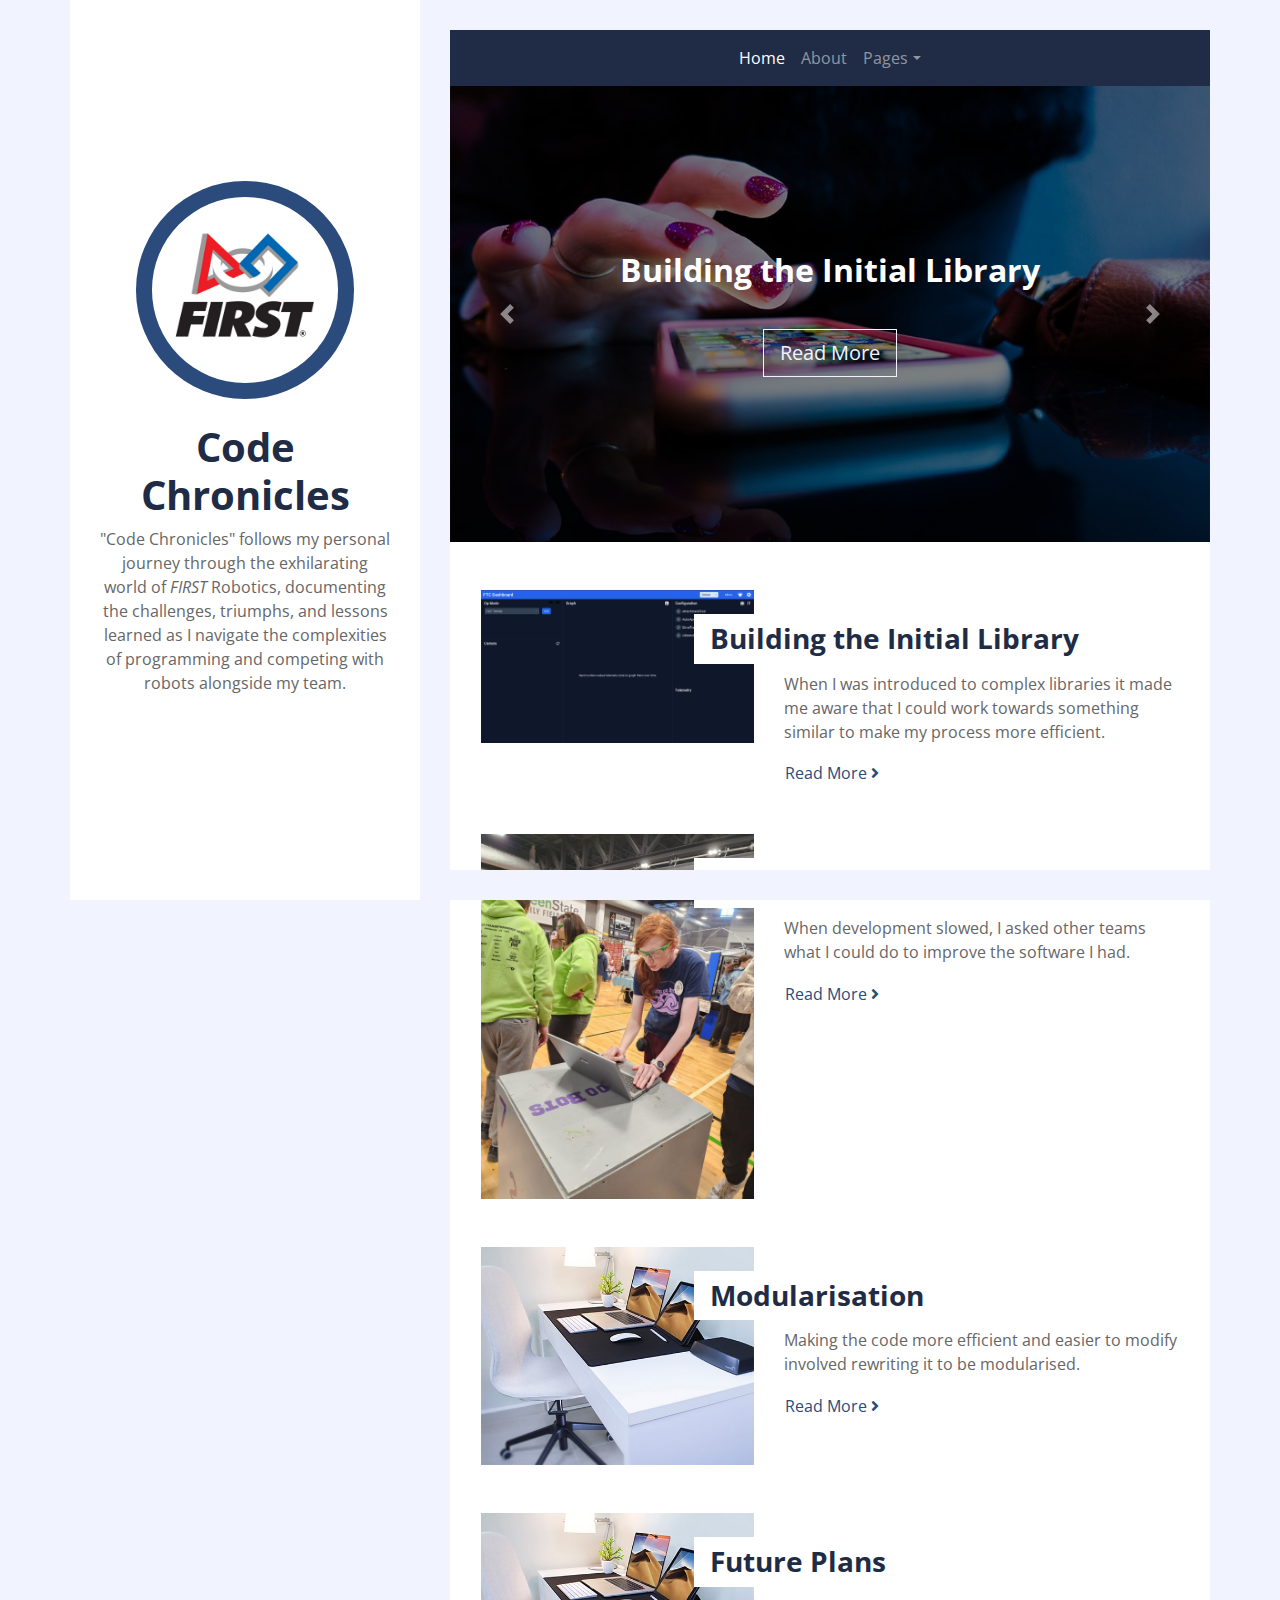
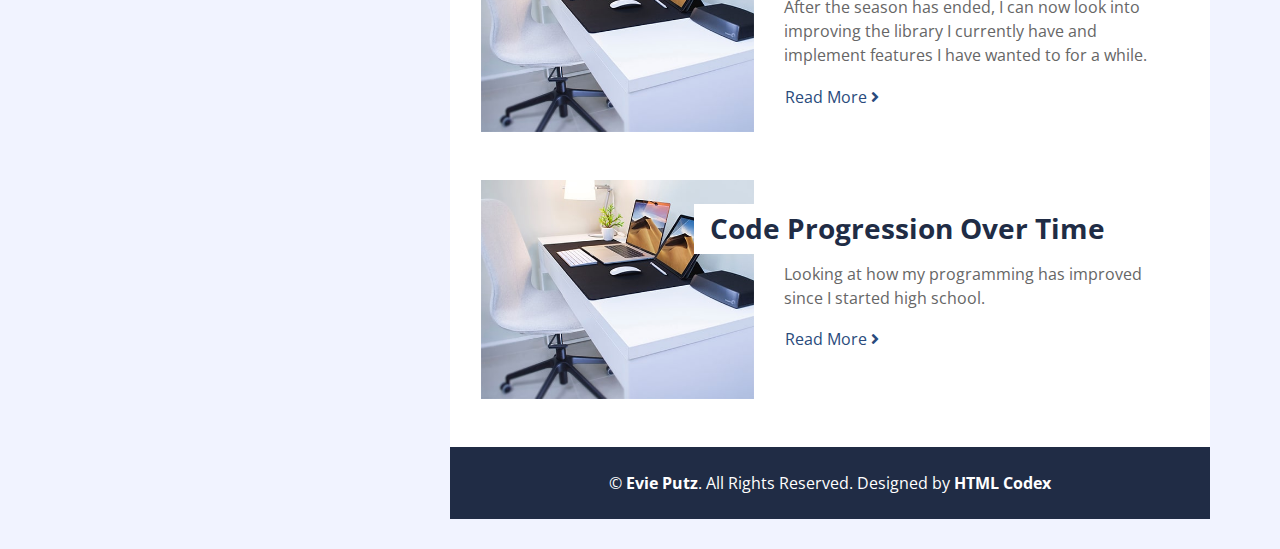
==== commit ca3c0927: "updated index's descriptions of the blog posts" ====
--- a/index.html
+++ b/index.html
@@ -184,7 +184,8 @@
                         <div class="col-md-7">
                             <h3 class="mt-md-4 px-md-3 mb-2 py-2 bg-white font-weight-bold">Future Plans</h3>
                             <p>
-                                Lorem ipsum dolor sit amet, consectetur adipiscing elit. Sed eu suscipit orci velit id libero
+                                After the season has ended, I can now look into improving the library I currently have
+                                and implement features I have wanted to for a while.
                             </p>
                             <a class="btn btn-link p-0" href="posts/entry-four.html">Read More <i class="fa
                             fa-angle-right"></i></a>
@@ -198,7 +199,7 @@
                             <h3 class="mt-md-4 px-md-3 mb-2 py-2 bg-white font-weight-bold">Code Progression Over Time
                             </h3>
                             <p>
-                                Lorem ipsum dolor sit amet, consectetur adipiscing elit. Sed eu suscipit orci velit id libero
+                                Looking at how my programming has improved since I started high school.
                             </p>
                             <a class="btn btn-link p-0" href="posts/entry-five.html">Read More <i class="fa
                             fa-angle-right"></i></a>
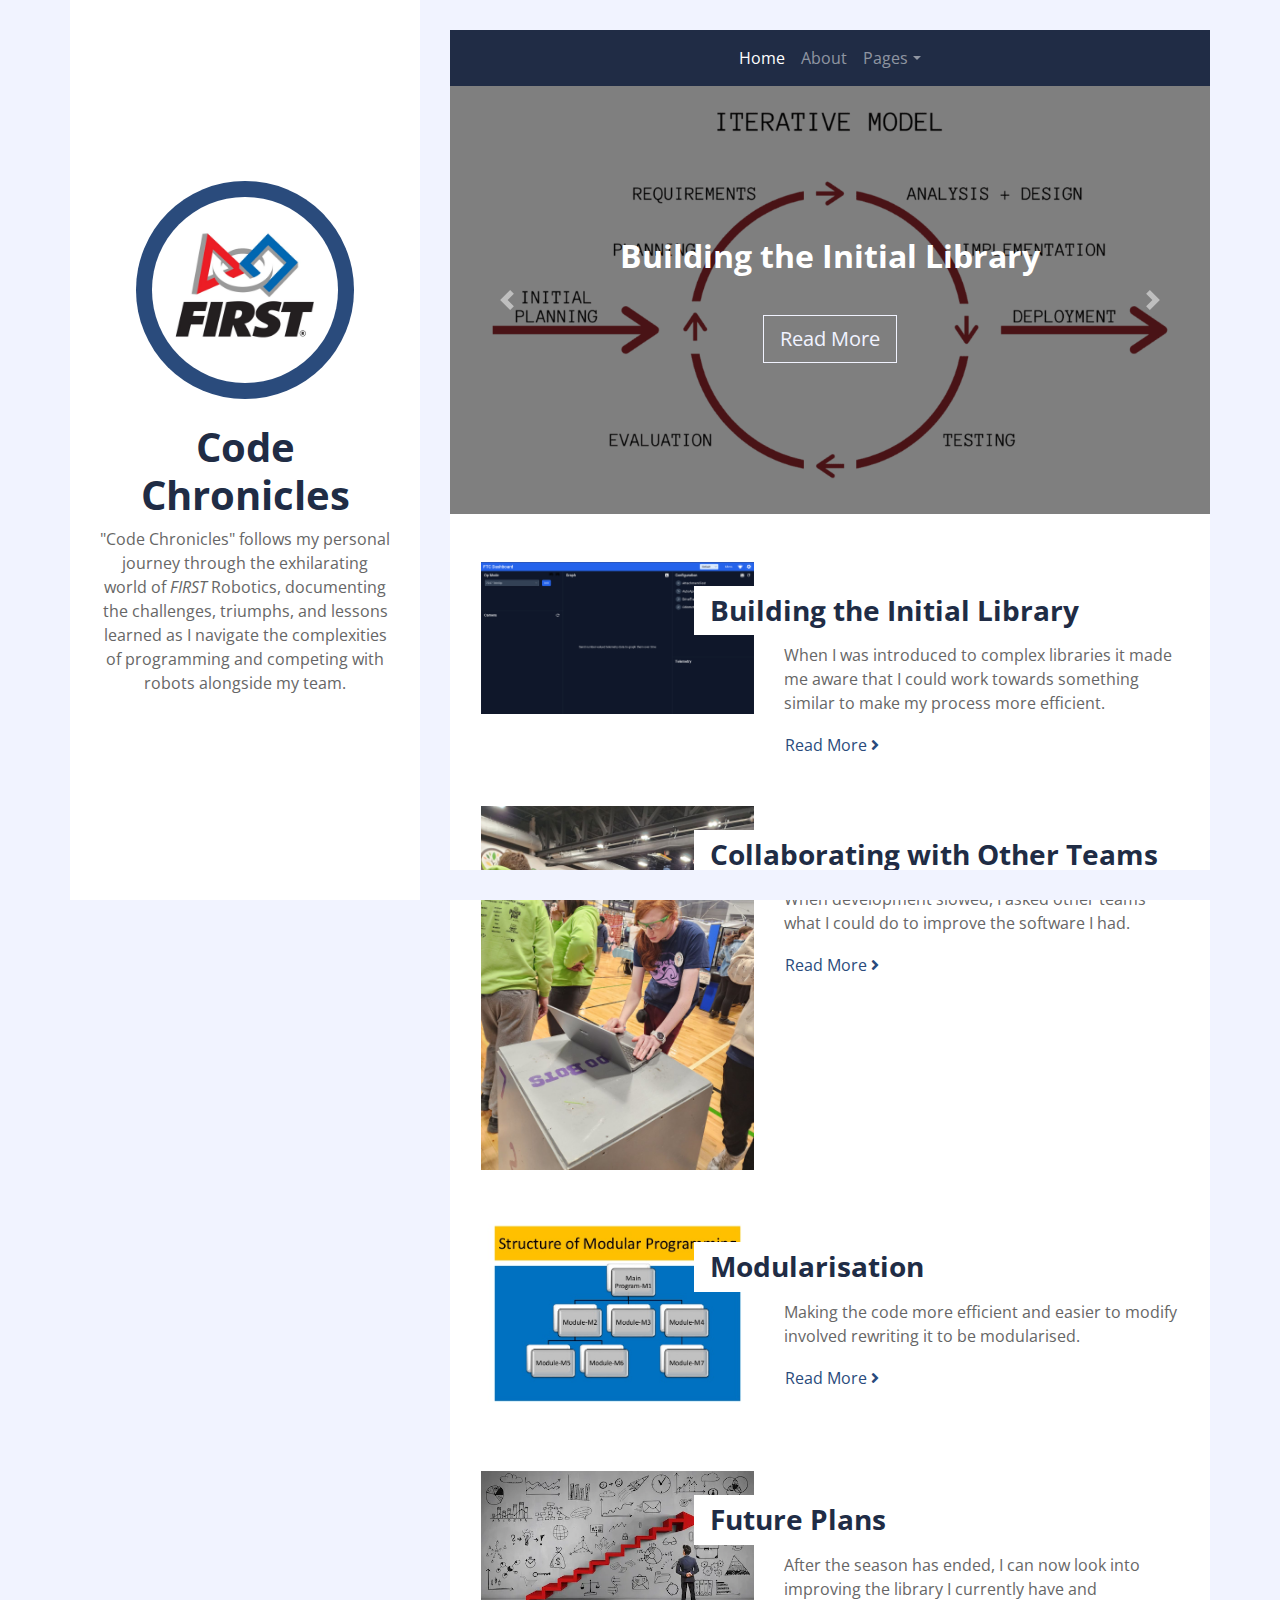
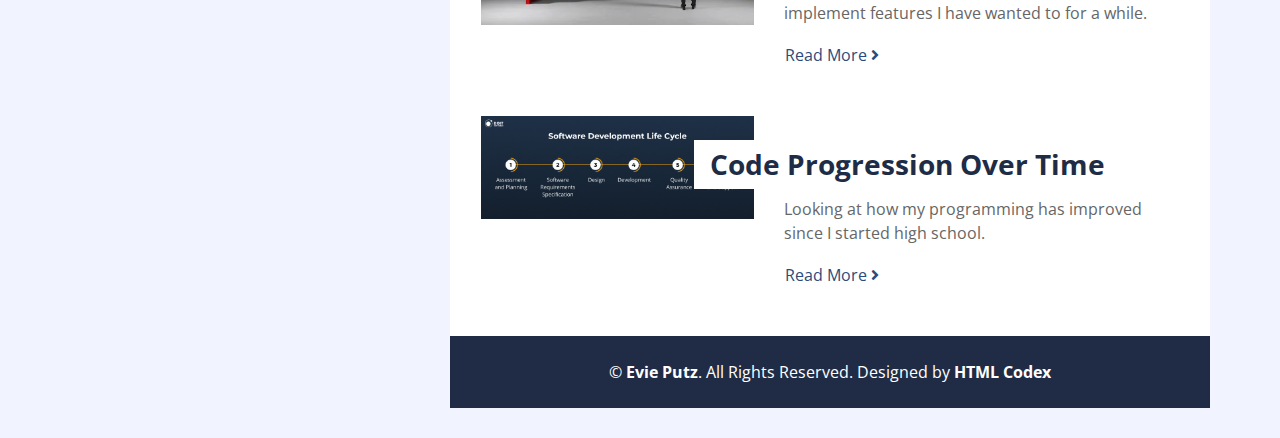
==== commit ab0ebf06: "updated images" ====
--- a/index.html
+++ b/index.html
@@ -75,7 +75,7 @@
                     <div id="blog-carousel" class="carousel slide" data-ride="carousel">
                         <div class="carousel-inner">
                             <div class="carousel-item active">
-                                <img class="w-100" src="img/carousel-1.jpg" alt="Image">
+                                <img class="w-100" src="img/carousel-1.webp" alt="Image">
                                 <div class="carousel-caption d-flex flex-column align-items-center
                                 justify-content-center">
                                     <h2 class="mb-3 text-white font-weight-bold">Building the Initial Library</h2>
@@ -93,7 +93,7 @@
                                 </div>
                             </div>
                             <div class="carousel-item">
-                                <img class="w-100" src="img/carousel-2.jpg" alt="Image">
+                                <img class="w-100" src="img/carousel-3.jpg" alt="Image">
                                 <div class="carousel-caption d-flex flex-column align-items-center
                                 justify-content-center">
                                     <h2 class="text-white font-weight-bold">Modularisation</h2>
@@ -102,7 +102,7 @@
                                 </div>
                             </div>
                             <div class="carousel-item">
-                                <img class="w-100" src="img/carousel-2.jpg" alt="Image">
+                                <img class="w-100" src="img/carousel-4.jpg" alt="Image">
                                 <div class="carousel-caption d-flex flex-column align-items-center
                                 justify-content-center">
                                     <h2 class="text-white font-weight-bold">Future Plans</h2>
@@ -111,7 +111,7 @@
                                 </div>
                             </div>
                             <div class="carousel-item">
-                                <img class="w-100" src="img/carousel-3.jpg" alt="Image">
+                                <img class="w-100" src="img/carousel-5.png" alt="Image">
                                 <div class="carousel-caption d-flex flex-column align-items-center
                                 justify-content-center">
                                     <h2 class="text-white font-weight-bold">Code Progression Over Time</h2>
@@ -179,7 +179,7 @@
                     </div>
                     <div class="row blog-item px-3 pb-5">
                         <div class="col-md-5">
-                            <img class="img-fluid mb-4 mb-md-0" src="img/blog-3.jpg" alt="Image">
+                            <img class="img-fluid mb-4 mb-md-0" src="img/blog-4.webp" alt="Image">
                         </div>
                         <div class="col-md-7">
                             <h3 class="mt-md-4 px-md-3 mb-2 py-2 bg-white font-weight-bold">Future Plans</h3>
@@ -193,7 +193,7 @@
                     </div>
                     <div class="row blog-item px-3 pb-5">
                         <div class="col-md-5">
-                            <img class="img-fluid mb-4 mb-md-0" src="img/blog-3.jpg" alt="Image">
+                            <img class="img-fluid mb-4 mb-md-0" src="img/blog-5.jpg" alt="Image">
                         </div>
                         <div class="col-md-7">
                             <h3 class="mt-md-4 px-md-3 mb-2 py-2 bg-white font-weight-bold">Code Progression Over Time
